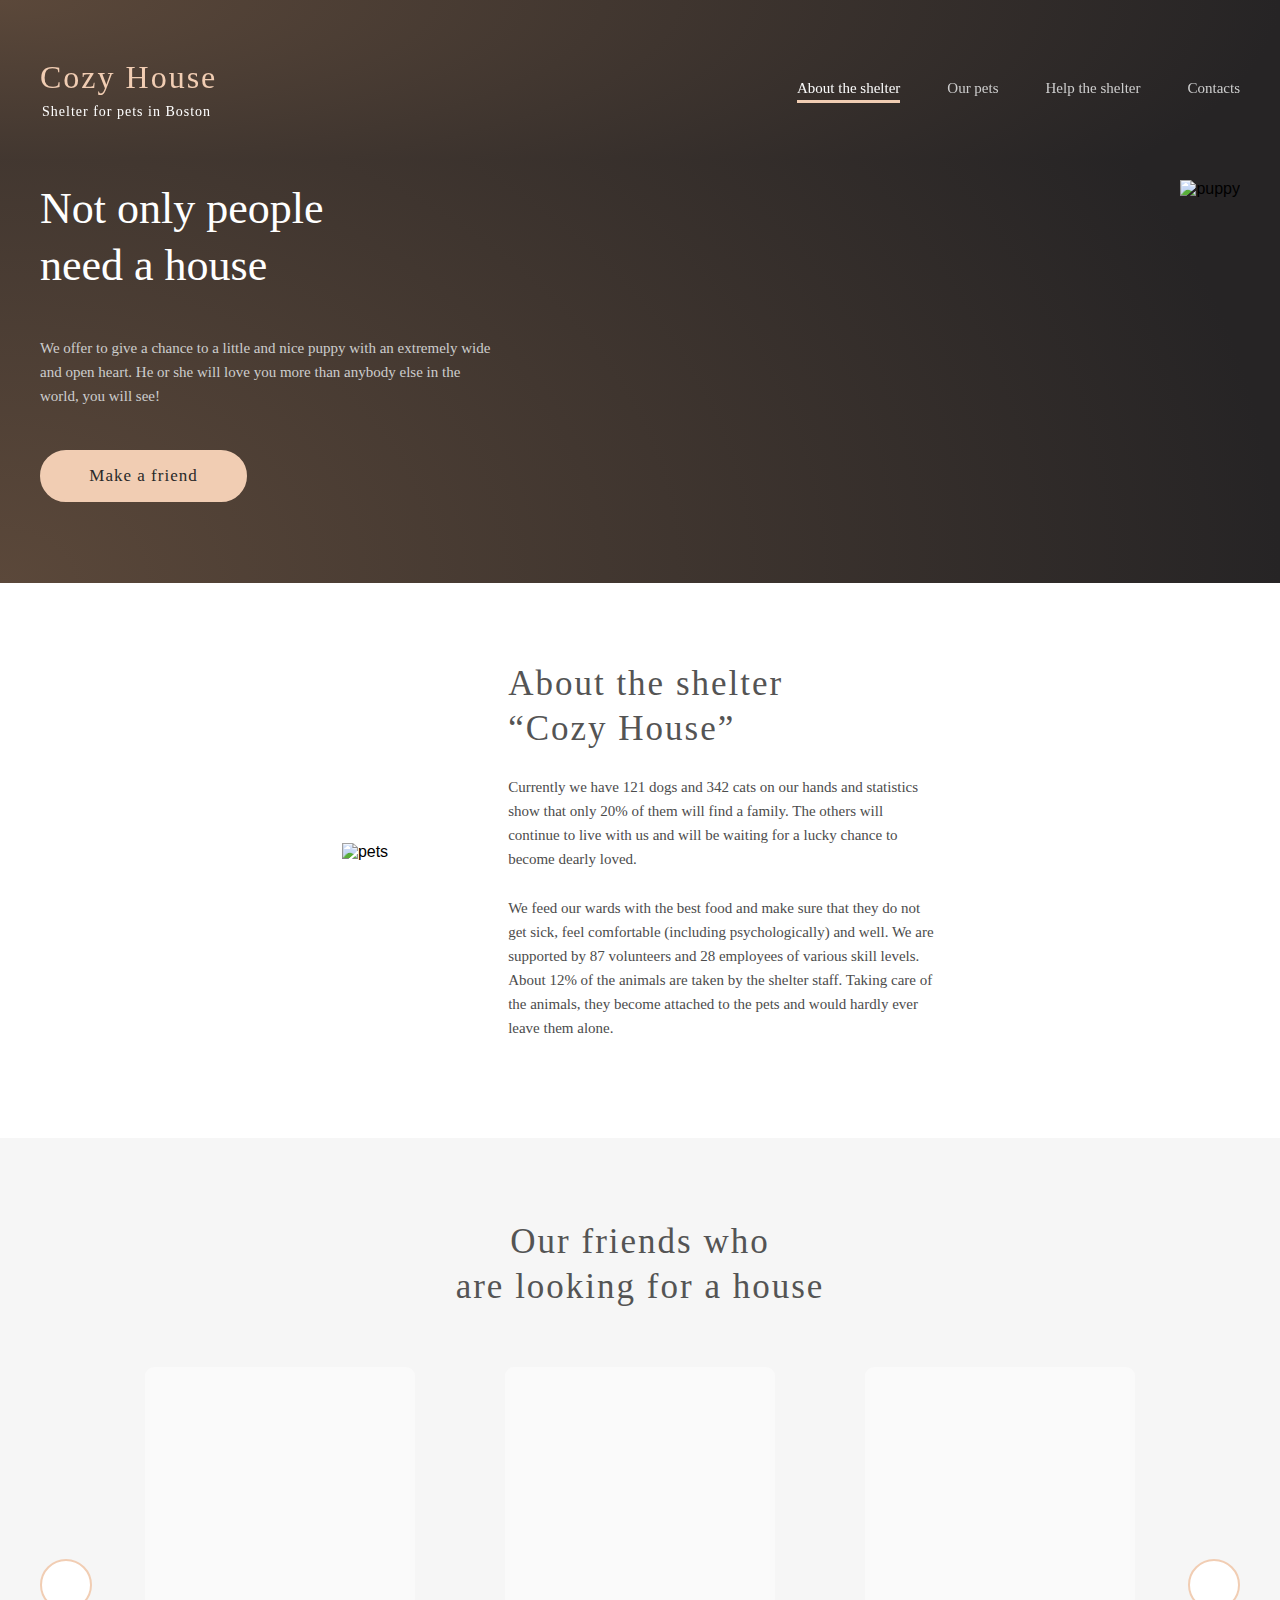
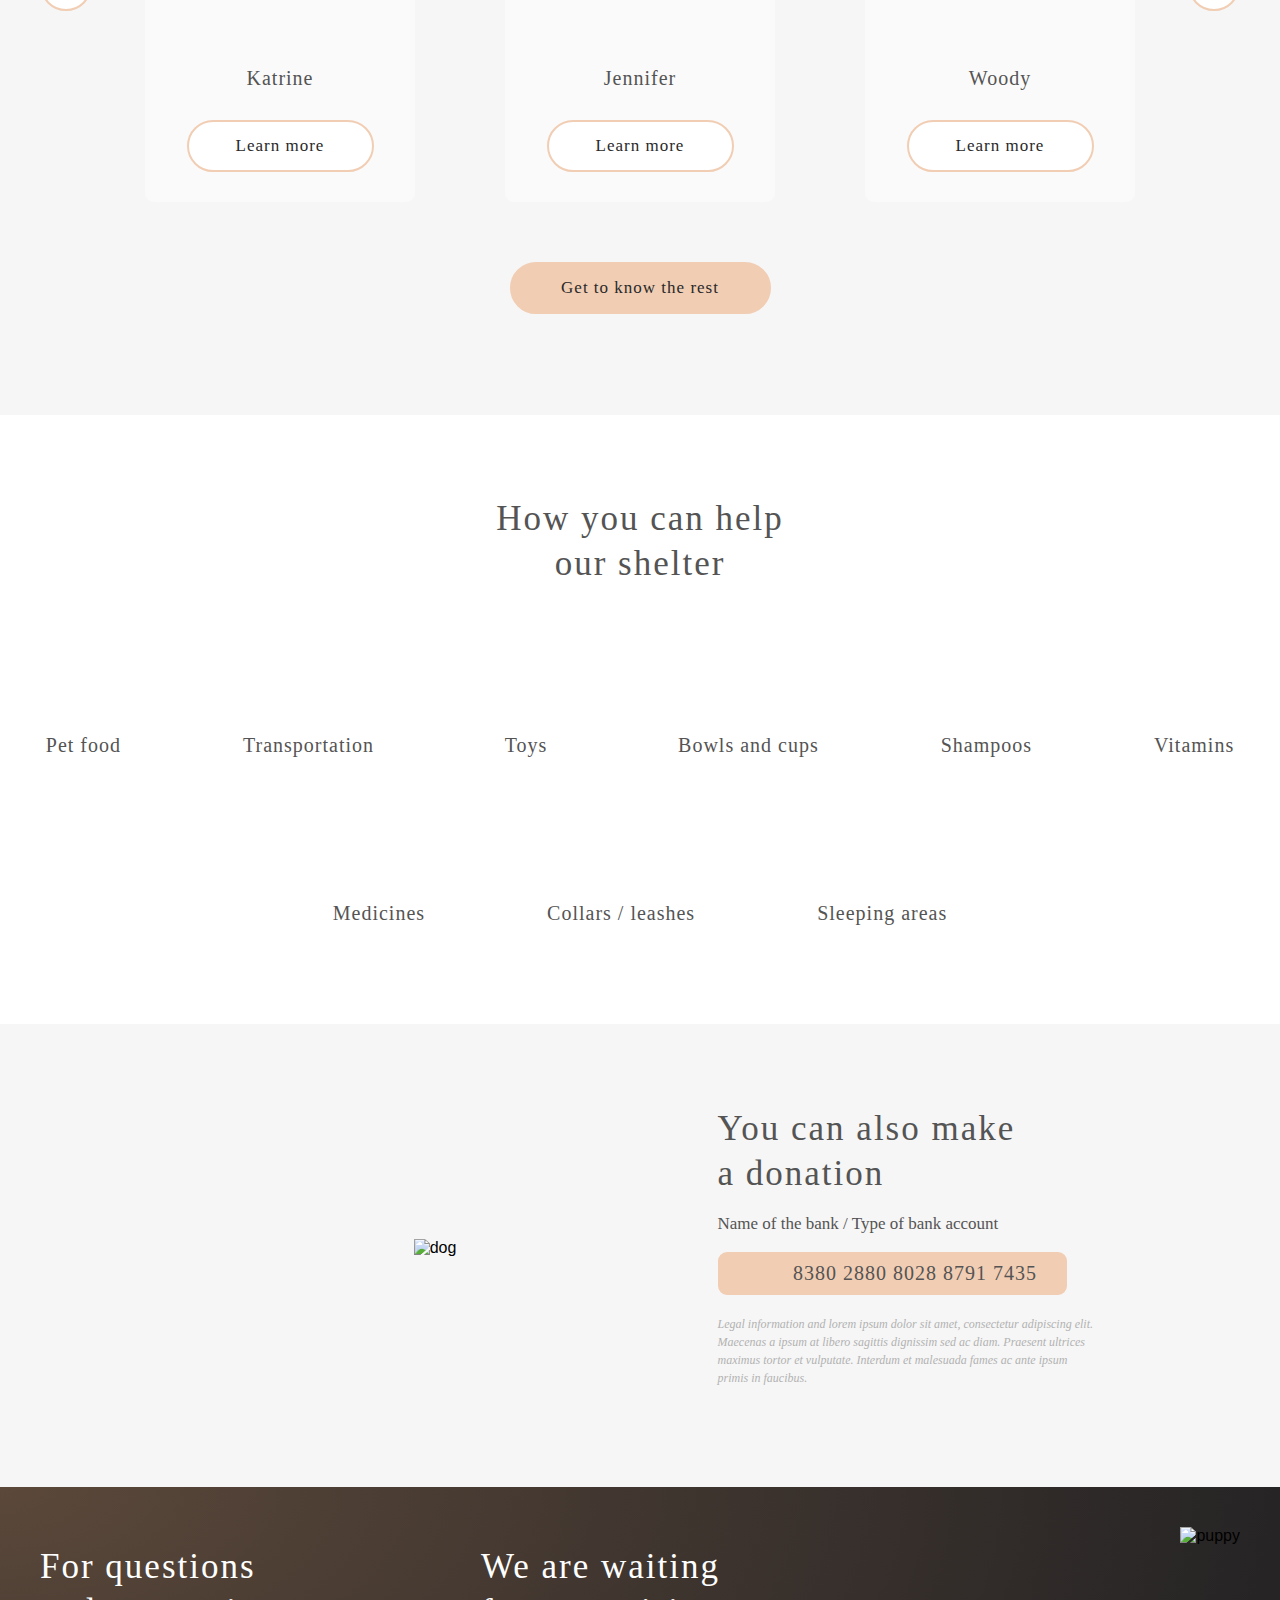
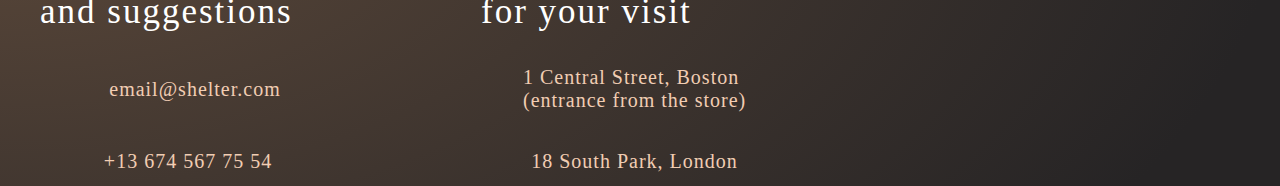
==== shelter/pages/main/index.html @ eda079f2 "refactor: change text size and letter spacing" ====
<!DOCTYPE html>
<html lang="en">

<head>
  <meta charset="UTF-8">
  <meta http-equiv="X-UA-Compatible" content="IE=edge">
  <meta name="viewport" content="width=device-width, initial-scale=1.0">
  <title>Shelter</title>
  <link rel="stylesheet" href="./css/style.css">
</head>

<body>
  <header class="header" id="#top">
    <div class="header__content">
      <div class="logo">
        <a class="logo__link" href="#top">
          <h1 class="logo__title">Cozy House</h1>
          <div class="logo__subtitle">Shelter for pets in Boston</div>
        </a>
      </div>
      <nav class="menu">
        <ul class="menu__list">
          <li><a class="menu__list-item menu__list-item--active" href="#top">About the shelter</a></li>
          <li><a class="menu__list-item-pets-page" href="../../pages/pets/index.html#top">Our pets</a></li>
          <li><a class="menu__list-item" href="#help">Help the shelter</a></li>
          <li><a class="menu__list-item" href="#footer">Contacts</a></li>
        </ul>
      </nav>
      <button class="menu__burger-button">
        <span class="line line1"></span>
        <span class="line line2"></span>
        <span class="line line3"></span>
      </button>
      <div class="menu__overlay"></div>
    </div>
  </header>
  <main>
    <section class="not-only">
      <div class="not-only__content">
        <div class="not-only__container">
          <div class="not-only__content-inner">
            <h2 class="not-only__content-title">Not only people need a house</h2>
            <div class="not-only__content-text">We offer to give a chance to a little and nice puppy with an extremely
              wide and
              open
              heart. He or she will love you more than anybody else in the world, you will see!</div>
            <button class="not-only__content-button link__button">Make a friend</button>
          </div>
        </div>
        <picture class="not-only__image">
          <source srcset="../../assets/images/start-screen-puppy320.png" type="image/png" media="(max-width:450px)">
          <source srcset="../../assets/images/start-screen-puppy768.png" type="image/png" media="(max-width:900px)">
          <img class="not-only__content-image image" src="../../assets/images/start-screen-puppy.png" alt="puppy">
        </picture>
      </div>
    </section>
    <section class="about">
      <div class="about__content">
        <div class="about__content-img">
          <picture>
            <source srcset="../../assets/images/about-pets320.png" type="image/png" media="(max-width:550px)">
            <img class="about__content-image image" src="../../assets/images/about-pets.png" alt="pets">
          </picture>
        </div>
        <div class="about__container">
          <div class="about__container-inner">
            <h3 class="about__container-title container-title">About the shelter “Cozy House”</h3>
            <p class="about__container-text">Currently we have 121 dogs and 342 cats on our hands and statistics show
              that only
              20% of them will find a family. The others will continue to live with us and will be waiting for a lucky
              chance to become dearly loved.</p>
            <p class="about__container-text">We feed our wards with the best food and make sure that they do not get
              sick, feel
              comfortable (including psychologically) and well. We are supported by 87 volunteers and 28 employees of
              various skill levels. About 12% of the animals are taken by the shelter staff. Taking care of the animals,
              they become attached to the pets and would hardly ever leave them alone.</p>
          </div>
        </div>
      </div>
    </section>
    <section class="our-friends">
      <div class="our-friends__content">
        <h3 class="our-friends__content-title content-title">Our friends who <br> are looking for a house</h3>
        <div class="our-friends__wrapper">
          <button class="our-friends__wrapper-button our-friends__prev-button"></button>
          <button class="our-friends__wrapper-button our-friends__next-button"></button>
          <div class="our-friends__container">
            <div class="our-friends__column">
              <div class="our-friends__column-item">
                <div class="our-friends__column-image"></div>
                <div class="our-friends__column-pets-name">Katrine</div>
                <button class="our-friends__column-button">Learn more</button>
              </div>
            </div>
            <div class="our-friends__column">
              <div class="our-friends__column-item">
                <div class="our-friends__column-image"></div>
                <div class="our-friends__column-pets-name">Jennifer</div>
                <button class="our-friends__column-button">Learn more</button>
              </div>
            </div>
            <div class="our-friends__column">
              <div class="our-friends__column-item">
                <div class="our-friends__column-image"></div>
                <div class="our-friends__column-pets-name">Woody</div>
                <button class="our-friends__column-button">Learn more</button>
              </div>
            </div>
          </div>
        </div>
        <button class="our-friends__content-button link__button" id="help">Get to know the rest</button>
      </div>
    </section>
    <section class="help">
      <div class="help__content">
        <h3 class="help__content-title content-title">How you can help <br> our shelter</h3>
        <div class="help__wrapper">
          <div class="help__wrapper-items">
            <div class="help__wrapper-item">
              <div class="help__wrapper-image"></div>
              <div class="help__wrapper-text">Pet food</div>
            </div>
            <div class="help__wrapper-item">
              <div class="help__wrapper-image"></div>
              <div class="help__wrapper-text">Transportation</div>
            </div>
            <div class="help__wrapper-item">
              <div class="help__wrapper-image"></div>
              <div class="help__wrapper-text">Toys</div>
            </div>
            <div class="help__wrapper-item">
              <div class="help__wrapper-image"></div>
              <div class="help__wrapper-text">Bowls and cups</div>
            </div>
            <div class="help__wrapper-item">
              <div class="help__wrapper-image"></div>
              <div class="help__wrapper-text">Shampoos</div>
            </div>
            <div class="help__wrapper-item">
              <div class="help__wrapper-image"></div>
              <div class="help__wrapper-text">Vitamins</div>
            </div>
            <div class="help__wrapper-item">
              <div class="help__wrapper-image"></div>
              <div class="help__wrapper-text">Medicines</div>
            </div>
            <div class="help__wrapper-item">
              <div class="help__wrapper-image"></div>
              <div class="help__wrapper-text">Collars / leashes</div>
            </div>
            <div class="help__wrapper-item">
              <div class="help__wrapper-image"></div>
              <div class="help__wrapper-text">Sleeping areas</div>
            </div>
          </div>
        </div>
      </div>
    </section>
    <section class="in-addition">
      <div class="in-addition__content">
        <div class="in-addition__content-img">
          <picture>
            <source srcset="../../assets/images/donation-dog320.png" type="image/png" media="(max-width:550px)">
            <img class="in-addition__content-image image" src="../../assets/images/donation-dog.png" alt="dog">
          </picture>
        </div>
        <div class="in-addition__container">
          <h3 class="in-addition__container-title container-title">You can also make a donation</h3>
          <h5 class="in-addition__container-subtitle">Name of the bank / Type of bank account</h5>
          <div class="in-addition__container-inner">
            <div class="in-addition__container-credit-card">
              <a class="in-addition__credit-card-number" href="#">8380 2880 8028 8791 7435</a>
            </div>
          </div>
          <p class="in-addition__container-text">Legal information and lorem ipsum dolor sit amet, consectetur
            adipiscing elit. Maecenas a ipsum at libero sagittis dignissim sed ac diam. Praesent ultrices maximus
            tortor et vulputate. Interdum et malesuada fames ac ante ipsum primis in faucibus.</p>
        </div>
      </div>
    </section>
  </main>
  <footer class="footer" id="footer">
    <div class="footer__content">
      <div class="footer__container">
        <div class="footer__container-column">
          <h3 class="footer__container-title">For questions and suggestions</h3>
          <ul class="footer__items">
            <li class="footer__item footer__item-email">
              <a class="footer__link footer__link-email" href="mailto:email@shelter.com">email@shelter.com</a>
            </li>
            <li class="footer__item footer__item-phone">
              <a class="footer__link footer__link-phone" href="tel:+136745677554">+13 674 567 75 54</a>
            </li>
          </ul>
        </div>
        <div class="footer__container-column">
          <h3 class="footer__container-title">We are waiting for your visit</h3>
          <ul class="footer__items">
            <li class="footer__item footer__item-geo">
              <a class="footer__link footer__link-geo"
                href="https://www.google.com/maps/place/%D0%94%D0%B6%D0%BE%D1%80%D0%B4%D0%B6%D1%82%D0%B0%D1%83%D0%BD+%D0%A5%D0%BE%D0%BC%D1%81/@42.2667344,-71.1749491,14z/data=!4m5!3m4!1s0x89e37f02723dfdef:0x98a95b7f1964c50!8m2!3d42.2585659!4d-71.1445632">1
                Central Street, Boston (entrance from the store)</a>
            </li>
            <li class="footer__item footer__item-geo">
              <a class="footer__link footer__link-geo"
                href="https://www.google.com/maps/place/Asda+Clapham+Junction+Superstore/@51.4751891,-0.1873126,13.5z/data=!3m1!5s0x487605988f9e0079:0x57c1fe46069627d7!4m5!3m4!1s0x487605988f5e93f3:0x9ce7153e253c5fac!8m2!3d51.465371!4d-0.164962">18
                South Park, London </a>
            </li>
          </ul>
        </div>
      </div>
      <div class="footer__content-img">
        <picture>
          <source srcset="../../assets/images/footer-puppy320.png" type="image/png" media="(max-width:550px)">
          <img class="footer__content-image image" src="../../assets/images/footer-puppy.png" alt="puppy">
        </picture>
      </div>
    </div>
  </footer>
  <script type="module" src="./script.js"></script>
</body>

</html>
---- shelter/pages/main/css/style.css ----
article,aside,details,figcaption,figure,footer,header,hgroup,nav,section,summary{display:block}audio,canvas,video{display:inline-block}audio:not([controls]){display:none;height:0}[hidden],template{display:none}html{background:#fff;color:#000;-webkit-text-size-adjust:100%;-ms-text-size-adjust:100%}html,button,input,select,textarea{font-family:sans-serif}body{margin:0 auto}a{background:transparent}a:focus{outline:thin dotted}a:hover,a:active{outline:0}h1{font-size:2em;margin:0.67em 0}h2{font-size:1.5em;margin:0.83em 0}h3{font-size:1.17em;margin:1em 0}h4{font-size:1em;margin:1.33em 0}h5{font-size:.83em;margin:1.67em 0}h6{font-size:.75em;margin:2.33em 0}abbr[title]{border-bottom:1px dotted}b,strong{font-weight:bold}dfn{font-style:italic}mark{background:#ff0;color:#000}code,kbd,pre,samp{font-family:monospace, serif;font-size:1em}pre{white-space:pre;white-space:pre-wrap;word-wrap:break-word}q{quotes:"“" "”" "‘" "’"}q:before,q:after{content:"";content:none}small{font-size:80%}sub,sup{font-size:75%;line-height:0;position:relative;vertical-align:baseline}sup{top:-0.5em}sub{bottom:-0.25em}img{border:0}svg:not(:root){overflow:hidden}figure{margin:0}fieldset{border:1px solid #c0c0c0;margin:0 2px;padding:0.35em 0.625em 0.75em}legend{border:0;padding:0;white-space:normal}button,input,select,textarea{font-family:inherit;font-size:100%;margin:0;vertical-align:baseline}button,input{line-height:normal}button,select{text-transform:none}button,html input[type="button"],input[type="reset"],input[type="submit"]{-webkit-appearance:button;cursor:pointer}button[disabled],input[disabled]{cursor:default}button::-moz-focus-inner,input::-moz-focus-inner{border:0;padding:0}textarea{overflow:auto;vertical-align:top}table{border-collapse:collapse;border-spacing:0}input[type="search"]{-webkit-appearance:textfield;-webkit-box-sizing:content-box;box-sizing:content-box}input[type="search"]::-webkit-search-cancel-button,input[type="search"]::-webkit-search-decoration{-webkit-appearance:none}input[type="checkbox"],input[type="radio"]{-webkit-box-sizing:border-box;box-sizing:border-box;padding:0}@font-face{font-family:"ArialRegular";src:url("../../../assets/fonts/Arial/ArialRegular/arial.ttf");font-style:normal;font-weight:400}@font-face{font-family:"ArialItalic";src:url("../../../assets/fonts/Arial/ArialItalic/ariali.ttf");font-style:italic;font-weight:400}@font-face{font-family:"GeorgiaRegular";src:url("../../../assets/fonts/Georgia/GeorgiaRegular/Georgia.ttf");font-style:normal;font-weight:400}@font-face{font-family:"GeorgiaItalic";src:url("../../../assets/fonts/Georgia/GeorgiaItalic/georgiai.ttf");font-style:italic;font-weight:400}.header .logo__subtitle,.header .menu__list-item,.header .menu__list-item-pets-page,.not-only__content-text,.about__container-text{font-family:"ArialRegular";font-style:normal;font-weight:400}.in-addition__container-text{font-family:"ArialItalic";font-style:italic;font-weight:400}.header .logo__title,.not-only__content-title,.not-only__content-button,.container-title,.our-friends__content-button,.our-friends__column-pets-name,.our-friends__column-button,.content-title,.help__wrapper-text,.in-addition__credit-card-number,.in-addition__container-subtitle,.footer__container-title,.footer__link{font-family:"GeorgiaRegular";font-style:normal;font-weight:400}.header .logo__title{font-size:32px;line-height:35px}.not-only__content-title{font-size:44px;line-height:57px}.container-title,.content-title,.footer__container-title{font-size:35px;line-height:45px}.our-friends__column-pets-name,.help__wrapper-text,.in-addition__credit-card-number,.footer__link{font-size:20px;line-height:23px}.in-addition__container-subtitle{font-size:17px;line-height:17px}.header .menu__list-item,.header .menu__list-item-pets-page,.not-only__content-text,.about__container-text{font-size:15px;line-height:24px}.header .logo__subtitle{font-size:14px;line-height:16px}.in-addition__container-text{font-size:12px;line-height:18px}.not-only__content-button,.our-friends__content-button,.our-friends__column-button{font-size:17px;line-height:22px}.header{position:-webkit-sticky;position:sticky;top:0;z-index:5}@media screen and (max-width: 900px){.header{position:relative}}.header__content{display:-ms-grid;display:grid;-ms-grid-columns:187px minmax(auto, 443px);grid-template-columns:187px minmax(auto, 443px);-webkit-box-pack:justify;-ms-flex-pack:justify;justify-content:space-between;padding:60px 40px 20px 40px;gap:20px;background-image:url("../../../assets/images/noise_transparent@2x.png"),radial-gradient(100% 215.42% at 0% 0%, #5b483a 0%, #262425 100%)}@media screen and (max-width: 900px){.header__content{padding:30px 30px 20px 30px}}@media screen and (max-width: 750px){.header__content{padding:30px 10px 20px 30px}}@media screen and (max-width: 650px){.header__content{-ms-grid-columns:187px 0px 30px;grid-template-columns:187px 0px 30px;padding:31px 35px 20px 45px;gap:0;-webkit-box-pack:space-evenly;-ms-flex-pack:space-evenly;justify-content:space-evenly}}@media screen and (max-width: 350px){.header__content{-webkit-box-pack:start;-ms-flex-pack:start;justify-content:start;gap:20px;padding:31px 15px 20px 10px}}.header .logo{display:-webkit-box;display:-ms-flexbox;display:flex;-webkit-box-orient:vertical;-webkit-box-direction:normal;-ms-flex-direction:column;flex-direction:column;z-index:25}.header .logo__link{cursor:pointer;cursor:url("../../../assets/icons/cursor-hover.svg"),auto}.header .logo__title{color:#f1cdb3;margin:0 0 9px 0;letter-spacing:2px}.header .logo__subtitle{color:#fff;padding-left:2px;letter-spacing:1px}.header .menu__list{display:-webkit-box;display:-ms-flexbox;display:flex;-webkit-box-pack:justify;-ms-flex-pack:justify;justify-content:space-between;list-style-type:none;padding:0}@media screen and (max-width: 650px){.header .menu__list{position:fixed;overflow:hidden;right:0;top:0;z-index:20;display:-webkit-box;display:-ms-flexbox;display:flex;-webkit-box-orient:vertical;-webkit-box-direction:normal;-ms-flex-direction:column;flex-direction:column;-webkit-box-pack:start;-ms-flex-pack:start;justify-content:start;-webkit-box-align:center;-ms-flex-align:center;align-items:center;gap:38px;text-align:center;background-color:#292929;-webkit-transform:translateX(100%);transform:translateX(100%);-webkit-transition:-webkit-transform 0.8s;transition:-webkit-transform 0.8s;transition:transform 0.8s;transition:transform 0.8s, -webkit-transform 0.8s;width:85vw;height:100vh;margin:0;padding:250px 0 0 0}.header .menu__list>li{max-width:243px}.header .menu__list--active{-webkit-transform:translateX(0);transform:translateX(0)}}@media screen and (max-width: 650px) and (max-width: 350px){.header .menu__list{width:100vw}}.header .menu__list-item{color:#cdcdcd;cursor:pointer;cursor:url("../../../assets/icons/cursor-hover.svg"),auto;-webkit-transition:0.6s;transition:0.6s}@media screen and (max-width: 650px){.header .menu__list-item{font-size:32px;line-height:51px}}.header .menu__list-item-pets-page{color:#cdcdcd;cursor:pointer;cursor:url("../../../assets/icons/cursor-hover.svg"),auto;-webkit-transition:0.6s;transition:0.6s}@media screen and (max-width: 650px){.header .menu__list-item-pets-page{font-size:32px;line-height:51px}}.header .menu__list-item-pets-page:hover{color:#fafafa}.header .menu__list-item-pets-page:after{content:"";width:0%;border-bottom:3px solid #f1cdb3;display:block;position:relative;-webkit-transition:width 0.6s;transition:width 0.6s}.header .menu__list-item-pets-page:hover::after{width:100%}.header .menu__list-item-pets-page--active::after{width:100%}.header .menu__list-item:hover{color:#fafafa}.header .menu__list-item--active{color:#fafafa}.header .menu__list-item:after{content:"";width:0%;border-bottom:3px solid #f1cdb3;display:block;position:relative;-webkit-transition:width 0.6s;transition:width 0.6s}.header .menu__list-item:hover::after{width:100%}.header .menu__list-item--active::after{width:100%}.header .menu__burger-button{display:none;width:30px;height:30px;z-index:25;border:none;background:none;-webkit-user-select:none;-moz-user-select:none;-ms-user-select:none;user-select:none;-webkit-transition:all 0.5s ease-in-out;transition:all 0.5s ease-in-out;padding:0;-webkit-box-orient:vertical;-webkit-box-direction:normal;-ms-flex-direction:column;flex-direction:column;justify-self:flex-end;-webkit-box-pack:center;-ms-flex-pack:center;justify-content:center;-ms-flex-item-align:center;-ms-grid-row-align:center;align-self:center}.header .menu__burger-button--active{-webkit-transform:rotate(90deg);transform:rotate(90deg)}@media screen and (max-width: 650px){.header .menu__burger-button{display:-webkit-box;display:-ms-flexbox;display:flex}}@media screen and (max-width: 650px){.header .menu__overlay{display:none;position:fixed;top:0;left:0;width:100vw;height:100vh;z-index:10}.header .menu__overlay--active{display:block;background-color:rgba(41,41,41,0.6)}}.header .line{width:100%;height:2px;margin:4px 0;background-color:#f1cdb3}.not-only{margin-bottom:75px;background-image:url("../../../assets/images/noise_transparent@2x.png"),radial-gradient(100% 215.42% at 0% 100%, #5b483a 0%, #262425 100%)}@media screen and (max-width: 900px){.not-only{margin-bottom:77px}}@media screen and (max-width: 550px){.not-only{margin-bottom:39px}}.not-only__container{display:-webkit-box;display:-ms-flexbox;display:flex;-ms-flex-item-align:center;align-self:center}.not-only__content{display:-webkit-box;display:-ms-flexbox;display:flex;-webkit-box-pack:justify;-ms-flex-pack:justify;justify-content:space-between;padding:20px 40px 0 40px}@media screen and (max-width: 1000px){.not-only__content{padding:19px 0 0 40px}}@media screen and (max-width: 900px){.not-only__content{padding:21px 30px 0 30px;-webkit-box-orient:vertical;-webkit-box-direction:normal;-ms-flex-direction:column;flex-direction:column;gap:20px}}@media screen and (max-width: 550px){.not-only__content{padding:40px 10px 0 10px;gap:23px}}.not-only__content-inner{max-width:460px;display:-webkit-box;display:-ms-flexbox;display:flex;-webkit-box-orient:vertical;-webkit-box-direction:normal;-ms-flex-direction:column;flex-direction:column;margin-bottom:81px;gap:42px}@media screen and (max-width: 900px){.not-only__content-inner{-webkit-box-align:center;-ms-flex-align:center;align-items:center;margin-bottom:82px}}@media screen and (max-width: 550px){.not-only__content-inner{margin-bottom:84px}}.not-only__content-title{color:#fff;margin:0;max-width:310px;text-align:left;-ms-flex-item-align:start;align-self:flex-start}@media screen and (max-width: 550px){.not-only__content-title{font-size:26px;line-height:32px;letter-spacing:1px;-ms-flex-item-align:center;-ms-grid-row-align:center;align-self:center;text-align:center;max-width:225px}}.not-only__content-text{color:#cdcdcd}@media screen and (max-width: 550px){.not-only__content-text{text-align:center;padding:0 32px 0 32px}}@media screen and (max-width: 350px){.not-only__content-text{padding:0}}.not-only__content-button{letter-spacing:1px;background-color:#f1cdb3;color:#292929;border:0;border-radius:100px;cursor:pointer;width:207px;height:52px;display:-webkit-box;display:-ms-flexbox;display:flex;-webkit-box-orient:vertical;-webkit-box-direction:normal;-ms-flex-direction:column;flex-direction:column;-webkit-box-align:center;-ms-flex-align:center;align-items:center;-webkit-box-pack:center;-ms-flex-pack:center;justify-content:center;border:2px solid #f1cdb3;-webkit-transition:0.6s;transition:0.6s}.not-only__content-button:hover{background-color:#fff;cursor:url("../../../assets/icons/cursor-hover.svg"),auto}.not-only__content-image{width:100%}.not-only__image{max-height:728px}@media screen and (max-width: 900px){.not-only__image{max-height:593px;-ms-flex-item-align:end;align-self:flex-end}}@media screen and (max-width: 350px){.not-only__image{max-height:272px}}.about{display:-webkit-box;display:-ms-flexbox;display:flex;-ms-flex-wrap:wrap;flex-wrap:wrap;-webkit-box-pack:center;-ms-flex-pack:center;justify-content:center;-webkit-box-orient:vertical;-webkit-box-direction:normal;-ms-flex-direction:column;flex-direction:column;margin-bottom:77px}@media screen and (max-width: 550px){.about{margin-bottom:18px}}.about__content{display:-webkit-box;display:-ms-flexbox;display:flex;-webkit-box-pack:center;-ms-flex-pack:center;justify-content:center;-webkit-box-align:center;-ms-flex-align:center;align-items:center;gap:120px;margin-bottom:20px}@media screen and (max-width: 900px){.about__content{padding:0 25px 0 25px;gap:73px;-webkit-box-orient:vertical;-webkit-box-direction:normal;-ms-flex-direction:column;flex-direction:column}}@media screen and (max-width: 550px){.about__content{gap:33px}}.about__content-img{padding-top:5px}@media screen and (max-width: 900px){.about__content-img{padding-top:7px;-webkit-box-ordinal-group:3;-ms-flex-order:2;order:2}}.about__content img{width:100%}.about__container-inner{max-width:430px;display:-webkit-box;display:-ms-flexbox;display:flex;-webkit-box-orient:vertical;-webkit-box-direction:normal;-ms-flex-direction:column;flex-direction:column;-ms-flex-pack:distribute;justify-content:space-around}.about__container-title{max-width:370px}.about__container-text{color:#4c4c4c;margin:24px 0 1px 0}@media screen and (max-width: 550px){.about__container-text{text-align:justify;margin:23px 0 0px 0}}.container-title{color:#545454;margin:0;padding:3px 0 0 0;letter-spacing:2px;text-align:left}@media screen and (max-width: 550px){.container-title{font-size:26px;line-height:33px;-ms-flex-item-align:center;-ms-grid-row-align:center;align-self:center;text-align:center;max-width:300px;letter-spacing:1px}}.our-friends{background-color:#f6f6f6;padding-bottom:101px}@media screen and (max-width: 550px){.our-friends{padding-bottom:42px}}.our-friends__content{display:-webkit-box;display:-ms-flexbox;display:flex;-webkit-box-orient:vertical;-webkit-box-direction:normal;-ms-flex-direction:column;flex-direction:column}.our-friends__content-button{color:#292929;background-color:#f1cdb3;border-radius:100px;border:0;max-width:261px;width:100%;height:52px;-ms-flex-item-align:center;-ms-grid-row-align:center;align-self:center;letter-spacing:1px;border:2px solid #f1cdb3;-webkit-transition:0.6s;transition:0.6s}.our-friends__content-button:hover{background-color:#fff;cursor:url("../../../assets/icons/cursor-hover.svg"),auto}.our-friends__wrapper{margin-bottom:45px;display:-ms-grid;display:grid;-ms-grid-columns:minmax(0px, 52px) minmax(150px, 990px) minmax(0px, 52px);grid-template-columns:minmax(0px, 52px) minmax(150px, 990px) minmax(0px, 52px);-webkit-box-pack:justify;-ms-flex-pack:justify;justify-content:space-between;-webkit-box-align:center;-ms-flex-align:center;align-items:center;padding:0 40px 0 40px;grid-gap:12px}@media screen and (max-width: 1100px){.our-friends__wrapper{padding:0 30px 0 30px}}@media screen and (max-width: 550px){.our-friends__wrapper{padding:0 25px 0 25px;grid-gap:20px 10px;margin-bottom:42px}}.our-friends__wrapper-button{background-repeat:no-repeat;background-position:50% 50%;background-color:#fff;width:52px;height:52px;border-radius:100px;border:2px solid #f1cdb3;-webkit-transition:0.6s;transition:0.6s;padding:0;margin-bottom:15px}.our-friends__wrapper-button:hover{background-color:#f1cdb3;cursor:url("../../../assets/icons/cursor-hover.svg"),auto}.our-friends__wrapper-button:nth-child(1){background-image:url("../../../assets/icons/Arrow-prev.svg")}@media screen and (max-width: 550px){.our-friends__wrapper-button:nth-child(1){-ms-grid-column:2;grid-column:2;-ms-grid-row:2;grid-row:2;-ms-grid-column-align:start;justify-self:start}}.our-friends__wrapper-button:nth-child(2){background-image:url("../../../assets/icons/Arrow-next.svg");-webkit-box-ordinal-group:5;-ms-flex-order:4;order:4}@media screen and (max-width: 550px){.our-friends__wrapper-button:nth-child(2){-ms-grid-column:2;grid-column:2;-ms-grid-row:2;grid-row:2;-ms-grid-column-align:end;justify-self:end}}.our-friends__container{display:-webkit-box;display:-ms-flexbox;display:flex;-webkit-transition:0.5s;transition:0.5s;-webkit-box-pack:justify;-ms-flex-pack:justify;justify-content:space-between;-webkit-box-align:center;-ms-flex-align:center;align-items:center}@media screen and (max-width: 1100px){.our-friends__container{-webkit-box-pack:space-evenly;-ms-flex-pack:space-evenly;justify-content:space-evenly}}@media screen and (max-width: 900px){.our-friends__container{-webkit-box-pack:justify;-ms-flex-pack:justify;justify-content:space-between}}@media screen and (max-width: 750px){.our-friends__container{-webkit-box-pack:center;-ms-flex-pack:center;justify-content:center}}@media screen and (max-width: 550px){.our-friends__container{-ms-grid-column:2;grid-column:2}}.our-friends__column{height:435px;width:270px;-webkit-transition:0.6s;transition:0.6s;border-radius:9px;background-color:#fafafa;margin-bottom:15px;display:block}.our-friends__column:nth-child(1) .our-friends__column-image{background-image:url("../../../assets/images/pets-katrine.png")}.our-friends__column:nth-child(2) .our-friends__column-image{background-image:url("../../../assets/images/pets-jennifer.png")}.our-friends__column:nth-child(3) .our-friends__column-image{background-image:url("../../../assets/images/pets-woody.png")}.our-friends__column:hover{-webkit-box-shadow:15px 15px 10px -10px rgba(0,0,0,0.3),0 1px 0px rgba(0,0,0,0.1);box-shadow:15px 15px 10px -10px rgba(0,0,0,0.3),0 1px 0px rgba(0,0,0,0.1);cursor:url("../../../assets/icons/cursor-hover.svg"),auto}.our-friends__column-item{display:-webkit-box;display:-ms-flexbox;display:flex;-webkit-box-orient:vertical;-webkit-box-direction:normal;-ms-flex-direction:column;flex-direction:column;-webkit-box-pack:start;-ms-flex-pack:start;justify-content:start;-webkit-box-align:center;-ms-flex-align:center;align-items:center;gap:30px;text-align:center;border-radius:9px}.our-friends__column-image{background-position:center center;background-repeat:no-repeat;width:270px;height:270px}.our-friends__column-pets-name{color:#545454;letter-spacing:1px;padding:0 10px 0 10px}.our-friends__column-button{color:#292929;background-color:#fff;border-radius:100px;max-width:187px;width:100%;height:52px;letter-spacing:1px;-webkit-transition:0.6s;transition:0.6s;border:2px solid #f1cdb3;position:relative;overflow:hidden;z-index:1}.our-friends__column-button:after{content:'';position:absolute;display:block;background-color:#f1cdb3;top:0;left:50%;-webkit-transform:translateX(-50%);transform:translateX(-50%);width:0;height:100%;z-index:-1;-webkit-transition:width 0.4s ease-in-out;transition:width 0.4s ease-in-out}.our-friends__column-button:hover{cursor:url("../../../assets/icons/cursor-hover.svg"),auto;outline:0}.our-friends__column-button:hover:after{width:110%}.content-title{color:#545454;display:-webkit-box;display:-ms-flexbox;display:flex;-webkit-box-pack:center;-ms-flex-pack:center;justify-content:center;-webkit-box-align:center;-ms-flex-align:center;align-items:center;text-align:center;letter-spacing:2px;margin-top:0;margin-bottom:58px;padding-top:81px}@media screen and (max-width: 550px){.content-title{font-size:26px;line-height:33px;letter-spacing:1px;padding-top:42px;margin-bottom:40px}}.help{margin-bottom:99px}@media screen and (max-width: 550px){.help{margin-bottom:41px}}.help__wrapper{padding:0 22px 0 22px}@media screen and (max-width: 1100px){.help__wrapper{padding:0 9px 0 9px}}@media screen and (max-width: 550px){.help__wrapper{padding:0 15px 0 22px}}.help__wrapper-items{display:-webkit-box;display:-ms-flexbox;display:flex;-webkit-box-pack:center;-ms-flex-pack:center;justify-content:center;-ms-flex-wrap:wrap;flex-wrap:wrap;gap:55px 122px}@media screen and (max-width: 1100px){.help__wrapper-items{display:-ms-grid;display:grid;-ms-grid-columns:(170px)[3];grid-template-columns:repeat(3, 170px);grid-gap:55px 0px;-webkit-box-pack:space-evenly;-ms-flex-pack:space-evenly;justify-content:space-evenly}}@media screen and (max-width: 550px){.help__wrapper-items{-ms-grid-columns:(minmax(auto, 130px))[2];grid-template-columns:repeat(2, minmax(auto, 130px));grid-gap:29px 37px}}.help__wrapper-item{display:-webkit-box;display:-ms-flexbox;display:flex;-webkit-box-orient:vertical;-webkit-box-direction:normal;-ms-flex-direction:column;flex-direction:column;-webkit-box-pack:center;-ms-flex-pack:center;justify-content:center;-webkit-box-align:center;-ms-flex-align:center;align-items:center;gap:30px}@media screen and (max-width: 550px){.help__wrapper-item{gap:21px}}.help__wrapper-item:nth-child(1) .help__wrapper-image{background-image:url("../../../assets/icons/pet-food.svg")}.help__wrapper-item:nth-child(2) .help__wrapper-image{background-image:url("../../../assets/icons/transportation.svg")}.help__wrapper-item:nth-child(3) .help__wrapper-image{background-image:url("../../../assets/icons/toys.svg")}.help__wrapper-item:nth-child(4) .help__wrapper-image{background-image:url("../../../assets/icons/bowls-and-cups.svg")}.help__wrapper-item:nth-child(5) .help__wrapper-image{background-image:url("../../../assets/icons/shampoos.svg")}.help__wrapper-item:nth-child(6) .help__wrapper-image{background-image:url("../../../assets/icons/vitamins.svg")}.help__wrapper-item:nth-child(7) .help__wrapper-image{background-image:url("../../../assets/icons/medicines.svg")}.help__wrapper-item:nth-child(8) .help__wrapper-image{background-image:url("../../../assets/icons/collars-or-leashes.svg")}.help__wrapper-item:nth-child(9) .help__wrapper-image{background-image:url("../../../assets/icons/sleeping-area.svg")}.help__wrapper-image{width:60px;height:60px;background-repeat:no-repeat;background-position:center center;background-size:contain}@media screen and (max-width: 550px){.help__wrapper-image{max-width:50px;max-height:50px}}.help__wrapper-text{color:#545454;letter-spacing:1px;margin:0}@media screen and (max-width: 550px){.help__wrapper-text{font-size:15px;line-height:17px}}.in-addition{padding-bottom:100px;background-color:#f6f6f6}@media screen and (max-width: 900px){.in-addition{padding-bottom:96px}}@media screen and (max-width: 550px){.in-addition{padding-bottom:36px}}.in-addition__content{display:-ms-grid;display:grid;-webkit-box-pack:center;-ms-flex-pack:center;justify-content:center;-webkit-box-align:center;-ms-flex-align:center;align-items:center;padding-top:79px;-ms-grid-columns:505px 380px;grid-template-columns:505px 380px;grid-gap:30px;justify-items:center}@media screen and (max-width: 1000px){.in-addition__content{-ms-grid-columns:minmax(auto, 505px);grid-template-columns:minmax(auto, 505px);-ms-grid-rows:minmax(auto, 280px);grid-template-rows:minmax(auto, 280px)}}@media screen and (max-width: 900px){.in-addition__content{grid-gap:56px;padding:81px 21px 0 20px}}@media screen and (max-width: 550px){.in-addition__content{padding:0px 20px 0 20px;grid-gap:80px}}.in-addition__content-img{padding-top:6px}@media screen and (max-width: 1000px){.in-addition__content-img{-ms-grid-row:2;grid-row:2}}.in-addition__content img{width:100%}.in-addition__credit-card-number{color:#545454;letter-spacing:1px;margin-left:46px;cursor:url("../../../assets/icons/cursor-hover.svg"),auto}@media screen and (max-width: 550px){.in-addition__credit-card-number{font-size:15px;line-height:17px}}.in-addition__container{max-width:380px;display:-webkit-box;display:-ms-flexbox;display:flex;-webkit-box-orient:vertical;-webkit-box-direction:normal;-ms-flex-direction:column;flex-direction:column;-webkit-box-pack:justify;-ms-flex-pack:justify;justify-content:space-between}@media screen and (max-width: 1000px){.in-addition__container{-ms-grid-column-align:center;justify-self:center}}@media screen and (max-width: 550px){.in-addition__container{-webkit-box-align:center;-ms-flex-align:center;align-items:center;gap:0}}.in-addition__container-title{max-width:300px;margin-bottom:13px}@media screen and (max-width: 550px){.in-addition__container-title{max-width:225px;padding:100px 0 0 0;margin-bottom:16px}}.in-addition__container-subtitle{color:#545454;margin:6px 0 20px 0}@media screen and (max-width: 550px){.in-addition__container-subtitle{letter-spacing:0;line-height:25px;margin:0 0 21px 0}}.in-addition__container-inner{max-width:349px;width:100%}@media screen and (max-width: 550px){.in-addition__container-inner{max-width:281px;margin-bottom:21px}}.in-addition__container-credit-card{padding:8px 0 8px 0;display:-webkit-box;display:-ms-flexbox;display:flex;-webkit-box-pack:center;-ms-flex-pack:center;justify-content:center;background-color:#f1cdb3;border-radius:9px;border:2px solid #f1cdb3;background-image:url("../../../assets/icons/credit-card.svg");background-repeat:no-repeat;background-position:4% 50%;-webkit-transition:0.6s;transition:0.6s}@media screen and (max-width: 550px){.in-addition__container-credit-card{padding:11px 0 11px 0}}.in-addition__container-credit-card:hover{background-color:#fff;cursor:url("../../../assets/icons/cursor-hover.svg"),auto}.in-addition__container-text{color:#b2b2b2;margin:20px 0 0 0}@media screen and (max-width: 550px){.in-addition__container-text{text-align:justify;margin:0 0 15px 0}}.footer{padding:0 40px 0 40px;background-image:url("../../../assets/images/noise_transparent@2x.png"),radial-gradient(100% 215.42% at 0% 0%, #5b483a 0%, #262425 100%)}@media screen and (max-width: 1100px){.footer{padding:0 0 0 40px}}@media screen and (max-width: 1000px){.footer{padding:0 65px 0 65px}}@media screen and (max-width: 750px){.footer{padding:0 0 0 5px}}@media screen and (max-width: 550px){.footer{padding:0 10px 0 10px}}.footer__content{-webkit-box-pack:justify;-ms-flex-pack:justify;justify-content:space-between;display:-webkit-box;display:-ms-flexbox;display:flex}@media screen and (max-width: 1000px){.footer__content{-webkit-box-orient:vertical;-webkit-box-direction:normal;-ms-flex-direction:column;flex-direction:column;-webkit-box-align:center;-ms-flex-align:center;align-items:center}}@media screen and (max-width: 900px){.footer__content{padding-top:0;grid-gap:48px}}@media screen and (max-width: 550px){.footer__content{grid-gap:25px}}.footer__content-img{padding-top:40px}@media screen and (max-width: 1000px){.footer__content-img{-ms-grid-column-align:center;justify-self:center}}@media screen and (max-width: 900px){.footer__content-img{padding-top:8px}}.footer__container{display:-webkit-box;display:-ms-flexbox;display:flex;-webkit-box-pack:justify;-ms-flex-pack:justify;justify-content:space-between;gap:25px;padding-top:42px;max-width:740px;width:100%}@media screen and (max-width: 900px){.footer__container{padding-top:11px;gap:25px}}@media screen and (max-width: 650px){.footer__container{-webkit-box-orient:vertical;-webkit-box-direction:normal;-ms-flex-direction:column;flex-direction:column;-webkit-box-align:center;-ms-flex-align:center;align-items:center}}@media screen and (max-width: 550px){.footer__container{gap:10px}}.footer__container-column{display:-webkit-box;display:-ms-flexbox;display:flex;-webkit-box-orient:vertical;-webkit-box-direction:normal;-ms-flex-direction:column;flex-direction:column;gap:30px}@media screen and (max-width: 550px){.footer__container-column{gap:29px}}.footer__container-column:nth-child(2) .footer__container-title{padding-left:3px}@media screen and (max-width: 550px){.footer__container-column:nth-child(2) .footer__container-title{padding-left:11px}}@media screen and (max-width: 550px){.footer__container-column:nth-child(2){gap:36px}}.footer__container-title{color:#fff;width:280px;margin:0;letter-spacing:2px;padding-top:15px}@media screen and (max-width: 900px){.footer__container-title{padding-top:20px}}@media screen and (max-width: 550px){.footer__container-title{text-align:center;font-size:26px;line-height:33px;letter-spacing:1px}}.footer__items{display:-webkit-box;display:-ms-flexbox;display:flex;-webkit-box-orient:vertical;-webkit-box-direction:normal;-ms-flex-direction:column;flex-direction:column;gap:22px;margin:0;padding:0}@media screen and (max-width: 900px){.footer__items{-webkit-box-pack:space-evenly;-ms-flex-pack:space-evenly;justify-content:space-evenly}}@media screen and (max-width: 750px){.footer__items{grid-gap:22px 30px}}.footer__item{display:-webkit-box;display:-ms-flexbox;display:flex;-webkit-box-pack:end;-ms-flex-pack:end;justify-content:flex-end;-webkit-box-align:center;-ms-flex-align:center;align-items:center;text-align:left;height:50px}.footer__item-email{background-image:url("../../../assets/icons/mail.svg");background-repeat:no-repeat;background-position:0% 50%;-webkit-box-pack:center;-ms-flex-pack:center;justify-content:center}@media screen and (max-width: 550px){.footer__item-email{background-position:6% 45%}}.footer__item-phone{background-image:url("../../../assets/icons/phone.svg");background-repeat:no-repeat;background-position:0% 50%;-webkit-box-pack:center;-ms-flex-pack:center;justify-content:center}@media screen and (max-width: 550px){.footer__item-phone{background-position:8% 45%}}.footer__item-geo{-webkit-box-pack:center;-ms-flex-pack:center;justify-content:center}.footer__item-geo:nth-child(1){background-image:url("../../../assets/icons/pin.svg");background-repeat:no-repeat;background-position:0% 50%;width:302px}@media screen and (max-width: 550px){.footer__item-geo:nth-child(1){margin-bottom:5px}}.footer__item-geo:nth-child(2){background-image:url("../../../assets/icons/pin.svg");background-repeat:no-repeat;background-position:0% 50%;width:302px}.footer__item-geo:nth-child(1) .footer__link-geo{margin-left:45px}.footer__item-geo:nth-child(2) .footer__link-geo{margin-left:11px}.footer__link{color:#f1cdb3;letter-spacing:1px;-webkit-transition:0.6s;transition:0.6s}.footer__link:hover{color:#f6f6f6;cursor:url("../../../assets/icons/cursor-hover.svg"),auto}.footer__link-email{margin-left:30px}@media screen and (max-width: 550px){.footer__link-email{margin-left:60px}}.footer__link-phone{margin-left:16px}@media screen and (max-width: 550px){.footer__link-phone{margin-left:60px}}:root{scroll-behavior:smooth}html{background-color:#fff;cursor:url("../../../assets/icons/cursor.svg"),auto}html a{text-decoration:none}html body{max-width:1280px}html body.lock{overflow:hidden}
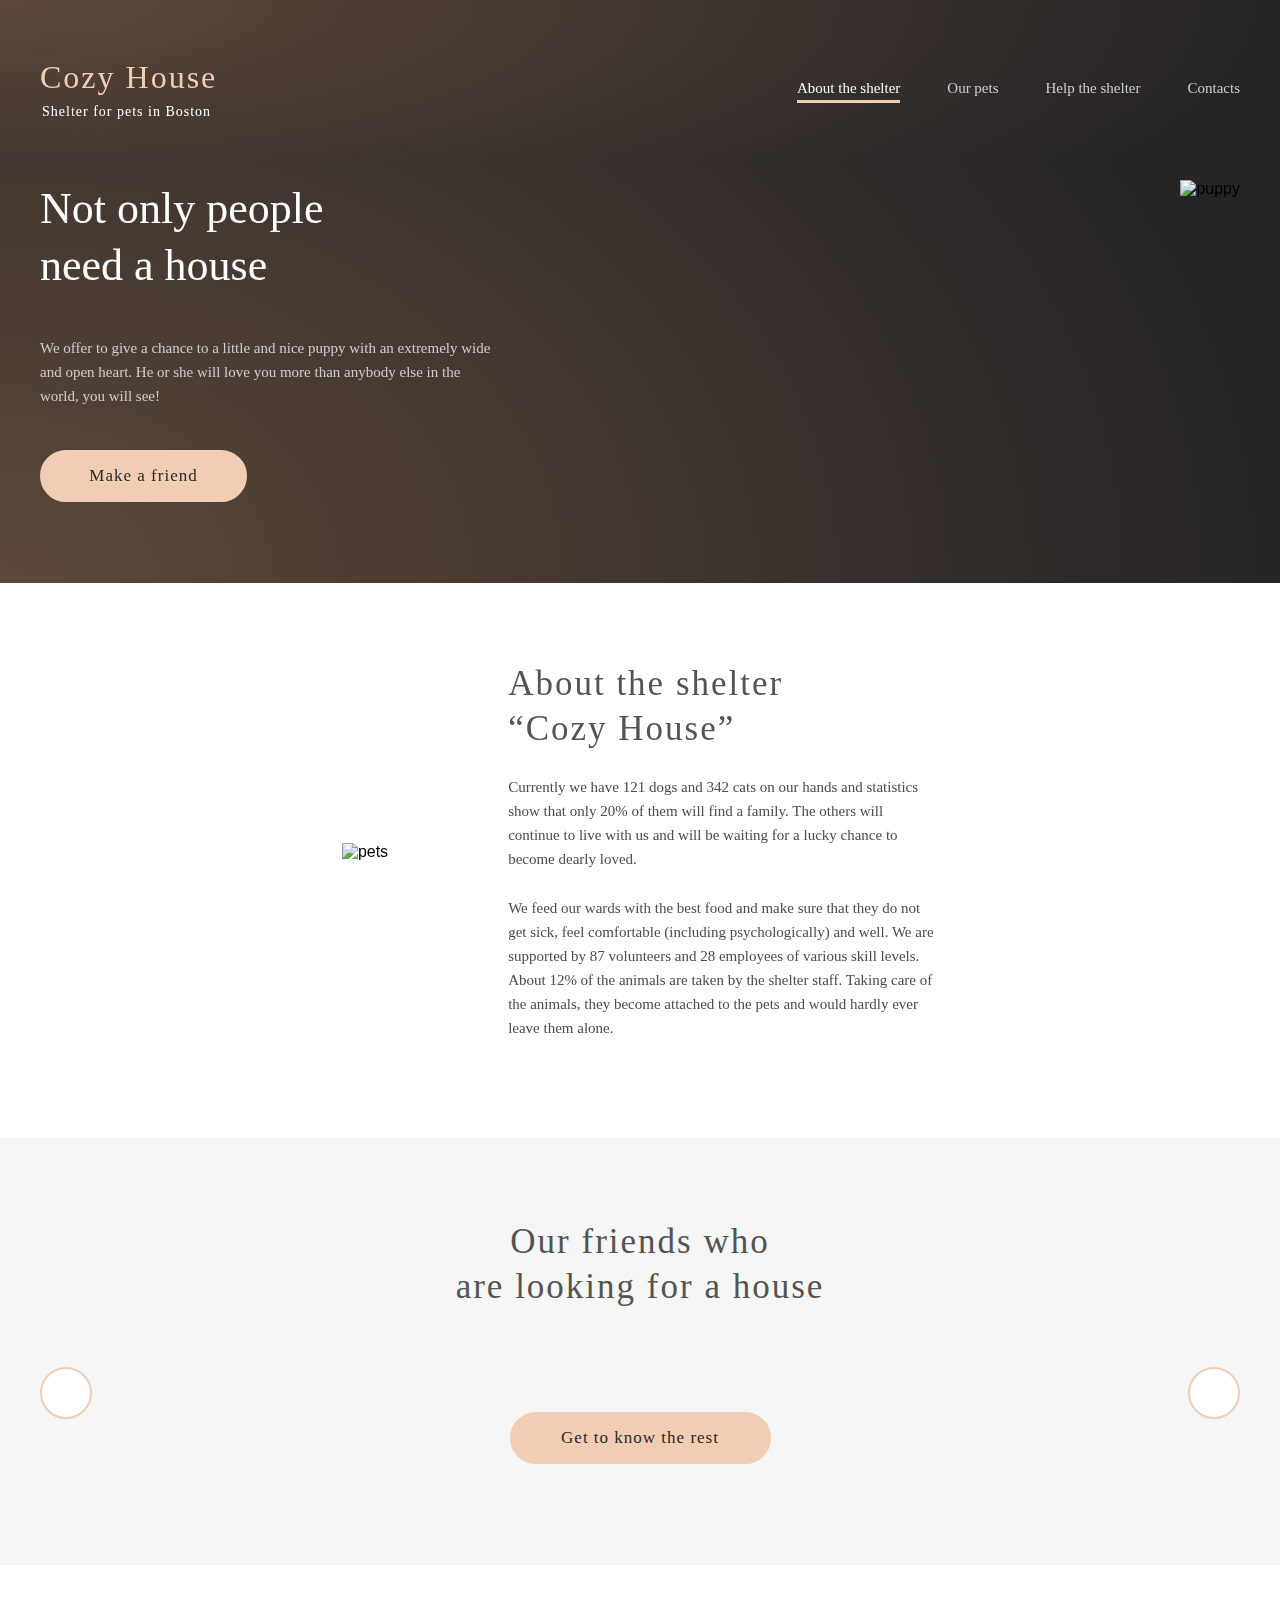
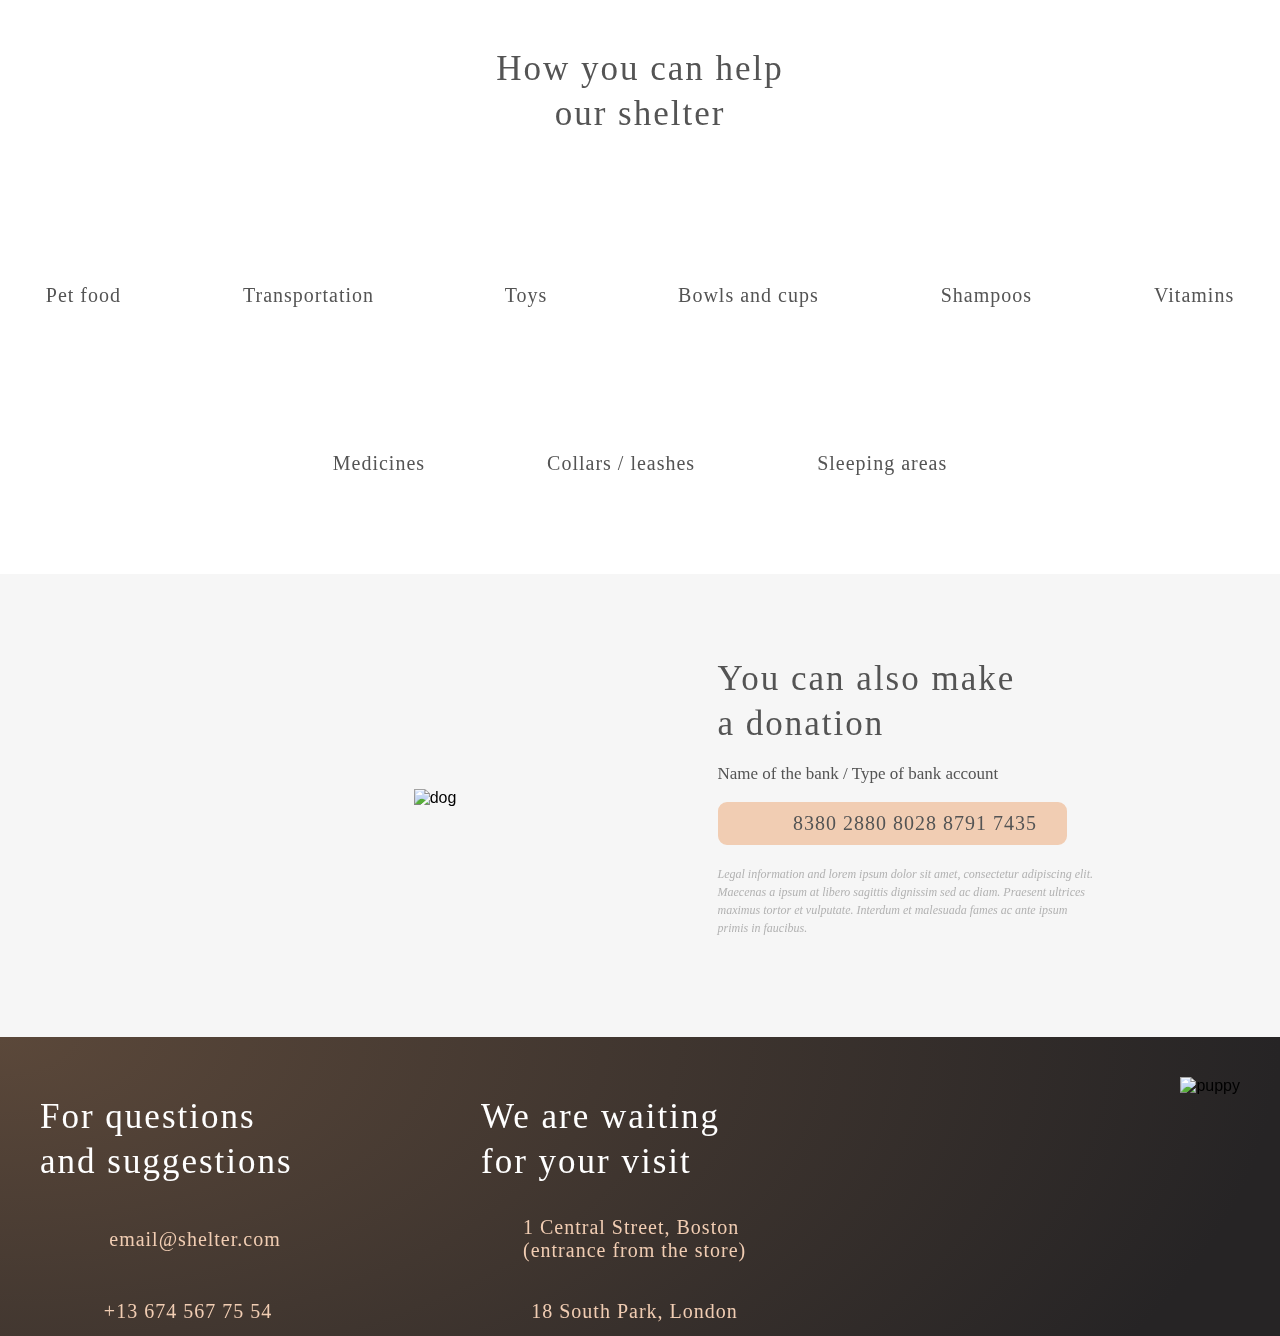
==== commit 21ed2cae: "fix: burger logo" ====
--- a/shelter/pages/main/index.html
+++ b/shelter/pages/main/index.html
@@ -19,6 +19,12 @@
         </a>
       </div>
       <nav class="menu">
+        <div class="logo-copy logo-copy--hidden">
+          <a class="logo__link" href="#top">
+            <h1 class="logo__title">Cozy House</h1>
+            <div class="logo__subtitle">Shelter for pets in Boston</div>
+          </a>
+        </div>
         <ul class="menu__list">
           <li><a class="menu__list-item menu__list-item--active" href="#top">About the shelter</a></li>
           <li><a class="menu__list-item-pets-page" href="../../pages/pets/index.html#top">Our pets</a></li>
@@ -44,7 +50,7 @@
               wide and
               open
               heart. He or she will love you more than anybody else in the world, you will see!</div>
-            <button class="not-only__content-button link__button">Make a friend</button>
+            <button class="not-only__content-button">Make a friend</button>
           </div>
         </div>
         <picture class="not-only__image">
@@ -69,7 +75,8 @@
               that only
               20% of them will find a family. The others will continue to live with us and will be waiting for a lucky
               chance to become dearly loved.</p>
-            <p class="about__container-text">We feed our wards with the best food and make sure that they do not get
+            <p class="about__container-text" id="our-friends">We feed our wards with the best food and make sure that
+              they do not get
               sick, feel
               comfortable (including psychologically) and well. We are supported by 87 volunteers and 28 employees of
               various skill levels. About 12% of the animals are taken by the shelter staff. Taking care of the animals,
@@ -85,33 +92,20 @@
           <button class="our-friends__wrapper-button our-friends__prev-button"></button>
           <button class="our-friends__wrapper-button our-friends__next-button"></button>
           <div class="our-friends__container">
-            <div class="our-friends__column">
-              <div class="our-friends__column-item">
-                <div class="our-friends__column-image"></div>
-                <div class="our-friends__column-pets-name">Katrine</div>
-                <button class="our-friends__column-button">Learn more</button>
-              </div>
-            </div>
-            <div class="our-friends__column">
-              <div class="our-friends__column-item">
-                <div class="our-friends__column-image"></div>
-                <div class="our-friends__column-pets-name">Jennifer</div>
-                <button class="our-friends__column-button">Learn more</button>
-              </div>
-            </div>
-            <div class="our-friends__column">
-              <div class="our-friends__column-item">
-                <div class="our-friends__column-image"></div>
-                <div class="our-friends__column-pets-name">Woody</div>
-                <button class="our-friends__column-button">Learn more</button>
-              </div>
-            </div>
-          </div>
-        </div>
-        <button class="our-friends__content-button link__button" id="help">Get to know the rest</button>
-      </div>
-    </section>
-    <section class="help">
+            <div class="our-friends__slider"></div>
+          </div>
+        </div>
+        <button class="our-friends__content-button">Get to know the rest</button>
+      </div>
+      <div class="popup">
+        <div class="popup__overlay"></div>
+        <div class="popup__content">
+          <button class="popup__close-button"></button>
+          <div class="popup__content-inner"></div>
+        </div>
+      </div>
+    </section>
+    <section class="help" id="help">
       <div class="help__content">
         <h3 class="help__content-title content-title">How you can help <br> our shelter</h3>
         <div class="help__wrapper">
@@ -197,12 +191,12 @@
           <h3 class="footer__container-title">We are waiting for your visit</h3>
           <ul class="footer__items">
             <li class="footer__item footer__item-geo">
-              <a class="footer__link footer__link-geo"
+              <a class="footer__link footer__link-geo" target="_blank"
                 href="https://www.google.com/maps/place/%D0%94%D0%B6%D0%BE%D1%80%D0%B4%D0%B6%D1%82%D0%B0%D1%83%D0%BD+%D0%A5%D0%BE%D0%BC%D1%81/@42.2667344,-71.1749491,14z/data=!4m5!3m4!1s0x89e37f02723dfdef:0x98a95b7f1964c50!8m2!3d42.2585659!4d-71.1445632">1
                 Central Street, Boston (entrance from the store)</a>
             </li>
             <li class="footer__item footer__item-geo">
-              <a class="footer__link footer__link-geo"
+              <a class="footer__link footer__link-geo" target="_blank"
                 href="https://www.google.com/maps/place/Asda+Clapham+Junction+Superstore/@51.4751891,-0.1873126,13.5z/data=!3m1!5s0x487605988f9e0079:0x57c1fe46069627d7!4m5!3m4!1s0x487605988f5e93f3:0x9ce7153e253c5fac!8m2!3d51.465371!4d-0.164962">18
                 South Park, London </a>
             </li>
--- a/shelter/pages/main/css/style.css
+++ b/shelter/pages/main/css/style.css
@@ -1 +1 @@
-article,aside,details,figcaption,figure,footer,header,hgroup,nav,section,summary{display:block}audio,canvas,video{display:inline-block}audio:not([controls]){display:none;height:0}[hidden],template{display:none}html{background:#fff;color:#000;-webkit-text-size-adjust:100%;-ms-text-size-adjust:100%}html,button,input,select,textarea{font-family:sans-serif}body{margin:0 auto}a{background:transparent}a:focus{outline:thin dotted}a:hover,a:active{outline:0}h1{font-size:2em;margin:0.67em 0}h2{font-size:1.5em;margin:0.83em 0}h3{font-size:1.17em;margin:1em 0}h4{font-size:1em;margin:1.33em 0}h5{font-size:.83em;margin:1.67em 0}h6{font-size:.75em;margin:2.33em 0}abbr[title]{border-bottom:1px dotted}b,strong{font-weight:bold}dfn{font-style:italic}mark{background:#ff0;color:#000}code,kbd,pre,samp{font-family:monospace, serif;font-size:1em}pre{white-space:pre;white-space:pre-wrap;word-wrap:break-word}q{quotes:"“" "”" "‘" "’"}q:before,q:after{content:"";content:none}small{font-size:80%}sub,sup{font-size:75%;line-height:0;position:relative;vertical-align:baseline}sup{top:-0.5em}sub{bottom:-0.25em}img{border:0}svg:not(:root){overflow:hidden}figure{margin:0}fieldset{border:1px solid #c0c0c0;margin:0 2px;padding:0.35em 0.625em 0.75em}legend{border:0;padding:0;white-space:normal}button,input,select,textarea{font-family:inherit;font-size:100%;margin:0;vertical-align:baseline}button,input{line-height:normal}button,select{text-transform:none}button,html input[type="button"],input[type="reset"],input[type="submit"]{-webkit-appearance:button;cursor:pointer}button[disabled],input[disabled]{cursor:default}button::-moz-focus-inner,input::-moz-focus-inner{border:0;padding:0}textarea{overflow:auto;vertical-align:top}table{border-collapse:collapse;border-spacing:0}input[type="search"]{-webkit-appearance:textfield;-webkit-box-sizing:content-box;box-sizing:content-box}input[type="search"]::-webkit-search-cancel-button,input[type="search"]::-webkit-search-decoration{-webkit-appearance:none}input[type="checkbox"],input[type="radio"]{-webkit-box-sizing:border-box;box-sizing:border-box;padding:0}@font-face{font-family:"ArialRegular";src:url("../../../assets/fonts/Arial/ArialRegular/arial.ttf");font-style:normal;font-weight:400}@font-face{font-family:"ArialItalic";src:url("../../../assets/fonts/Arial/ArialItalic/ariali.ttf");font-style:italic;font-weight:400}@font-face{font-family:"GeorgiaRegular";src:url("../../../assets/fonts/Georgia/GeorgiaRegular/Georgia.ttf");font-style:normal;font-weight:400}@font-face{font-family:"GeorgiaItalic";src:url("../../../assets/fonts/Georgia/GeorgiaItalic/georgiai.ttf");font-style:italic;font-weight:400}.header .logo__subtitle,.header .menu__list-item,.header .menu__list-item-pets-page,.not-only__content-text,.about__container-text{font-family:"ArialRegular";font-style:normal;font-weight:400}.in-addition__container-text{font-family:"ArialItalic";font-style:italic;font-weight:400}.header .logo__title,.not-only__content-title,.not-only__content-button,.container-title,.our-friends__content-button,.our-friends__column-pets-name,.our-friends__column-button,.content-title,.help__wrapper-text,.in-addition__credit-card-number,.in-addition__container-subtitle,.footer__container-title,.footer__link{font-family:"GeorgiaRegular";font-style:normal;font-weight:400}.header .logo__title{font-size:32px;line-height:35px}.not-only__content-title{font-size:44px;line-height:57px}.container-title,.content-title,.footer__container-title{font-size:35px;line-height:45px}.our-friends__column-pets-name,.help__wrapper-text,.in-addition__credit-card-number,.footer__link{font-size:20px;line-height:23px}.in-addition__container-subtitle{font-size:17px;line-height:17px}.header .menu__list-item,.header .menu__list-item-pets-page,.not-only__content-text,.about__container-text{font-size:15px;line-height:24px}.header .logo__subtitle{font-size:14px;line-height:16px}.in-addition__container-text{font-size:12px;line-height:18px}.not-only__content-button,.our-friends__content-button,.our-friends__column-button{font-size:17px;line-height:22px}.header{position:-webkit-sticky;position:sticky;top:0;z-index:5}@media screen and (max-width: 900px){.header{position:relative}}.header__content{display:-ms-grid;display:grid;-ms-grid-columns:187px minmax(auto, 443px);grid-template-columns:187px minmax(auto, 443px);-webkit-box-pack:justify;-ms-flex-pack:justify;justify-content:space-between;padding:60px 40px 20px 40px;gap:20px;background-image:url("../../../assets/images/noise_transparent@2x.png"),radial-gradient(100% 215.42% at 0% 0%, #5b483a 0%, #262425 100%)}@media screen and (max-width: 900px){.header__content{padding:30px 30px 20px 30px}}@media screen and (max-width: 750px){.header__content{padding:30px 10px 20px 30px}}@media screen and (max-width: 650px){.header__content{-ms-grid-columns:187px 0px 30px;grid-template-columns:187px 0px 30px;padding:31px 35px 20px 45px;gap:0;-webkit-box-pack:space-evenly;-ms-flex-pack:space-evenly;justify-content:space-evenly}}@media screen and (max-width: 350px){.header__content{-webkit-box-pack:start;-ms-flex-pack:start;justify-content:start;gap:20px;padding:31px 15px 20px 10px}}.header .logo{display:-webkit-box;display:-ms-flexbox;display:flex;-webkit-box-orient:vertical;-webkit-box-direction:normal;-ms-flex-direction:column;flex-direction:column;z-index:25}.header .logo__link{cursor:pointer;cursor:url("../../../assets/icons/cursor-hover.svg"),auto}.header .logo__title{color:#f1cdb3;margin:0 0 9px 0;letter-spacing:2px}.header .logo__subtitle{color:#fff;padding-left:2px;letter-spacing:1px}.header .menu__list{display:-webkit-box;display:-ms-flexbox;display:flex;-webkit-box-pack:justify;-ms-flex-pack:justify;justify-content:space-between;list-style-type:none;padding:0}@media screen and (max-width: 650px){.header .menu__list{position:fixed;overflow:hidden;right:0;top:0;z-index:20;display:-webkit-box;display:-ms-flexbox;display:flex;-webkit-box-orient:vertical;-webkit-box-direction:normal;-ms-flex-direction:column;flex-direction:column;-webkit-box-pack:start;-ms-flex-pack:start;justify-content:start;-webkit-box-align:center;-ms-flex-align:center;align-items:center;gap:38px;text-align:center;background-color:#292929;-webkit-transform:translateX(100%);transform:translateX(100%);-webkit-transition:-webkit-transform 0.8s;transition:-webkit-transform 0.8s;transition:transform 0.8s;transition:transform 0.8s, -webkit-transform 0.8s;width:85vw;height:100vh;margin:0;padding:250px 0 0 0}.header .menu__list>li{max-width:243px}.header .menu__list--active{-webkit-transform:translateX(0);transform:translateX(0)}}@media screen and (max-width: 650px) and (max-width: 350px){.header .menu__list{width:100vw}}.header .menu__list-item{color:#cdcdcd;cursor:pointer;cursor:url("../../../assets/icons/cursor-hover.svg"),auto;-webkit-transition:0.6s;transition:0.6s}@media screen and (max-width: 650px){.header .menu__list-item{font-size:32px;line-height:51px}}.header .menu__list-item-pets-page{color:#cdcdcd;cursor:pointer;cursor:url("../../../assets/icons/cursor-hover.svg"),auto;-webkit-transition:0.6s;transition:0.6s}@media screen and (max-width: 650px){.header .menu__list-item-pets-page{font-size:32px;line-height:51px}}.header .menu__list-item-pets-page:hover{color:#fafafa}.header .menu__list-item-pets-page:after{content:"";width:0%;border-bottom:3px solid #f1cdb3;display:block;position:relative;-webkit-transition:width 0.6s;transition:width 0.6s}.header .menu__list-item-pets-page:hover::after{width:100%}.header .menu__list-item-pets-page--active::after{width:100%}.header .menu__list-item:hover{color:#fafafa}.header .menu__list-item--active{color:#fafafa}.header .menu__list-item:after{content:"";width:0%;border-bottom:3px solid #f1cdb3;display:block;position:relative;-webkit-transition:width 0.6s;transition:width 0.6s}.header .menu__list-item:hover::after{width:100%}.header .menu__list-item--active::after{width:100%}.header .menu__burger-button{display:none;width:30px;height:30px;z-index:25;border:none;background:none;-webkit-user-select:none;-moz-user-select:none;-ms-user-select:none;user-select:none;-webkit-transition:all 0.5s ease-in-out;transition:all 0.5s ease-in-out;padding:0;-webkit-box-orient:vertical;-webkit-box-direction:normal;-ms-flex-direction:column;flex-direction:column;justify-self:flex-end;-webkit-box-pack:center;-ms-flex-pack:center;justify-content:center;-ms-flex-item-align:center;-ms-grid-row-align:center;align-self:center}.header .menu__burger-button--active{-webkit-transform:rotate(90deg);transform:rotate(90deg)}@media screen and (max-width: 650px){.header .menu__burger-button{display:-webkit-box;display:-ms-flexbox;display:flex}}@media screen and (max-width: 650px){.header .menu__overlay{display:none;position:fixed;top:0;left:0;width:100vw;height:100vh;z-index:10}.header .menu__overlay--active{display:block;background-color:rgba(41,41,41,0.6)}}.header .line{width:100%;height:2px;margin:4px 0;background-color:#f1cdb3}.not-only{margin-bottom:75px;background-image:url("../../../assets/images/noise_transparent@2x.png"),radial-gradient(100% 215.42% at 0% 100%, #5b483a 0%, #262425 100%)}@media screen and (max-width: 900px){.not-only{margin-bottom:77px}}@media screen and (max-width: 550px){.not-only{margin-bottom:39px}}.not-only__container{display:-webkit-box;display:-ms-flexbox;display:flex;-ms-flex-item-align:center;align-self:center}.not-only__content{display:-webkit-box;display:-ms-flexbox;display:flex;-webkit-box-pack:justify;-ms-flex-pack:justify;justify-content:space-between;padding:20px 40px 0 40px}@media screen and (max-width: 1000px){.not-only__content{padding:19px 0 0 40px}}@media screen and (max-width: 900px){.not-only__content{padding:21px 30px 0 30px;-webkit-box-orient:vertical;-webkit-box-direction:normal;-ms-flex-direction:column;flex-direction:column;gap:20px}}@media screen and (max-width: 550px){.not-only__content{padding:40px 10px 0 10px;gap:23px}}.not-only__content-inner{max-width:460px;display:-webkit-box;display:-ms-flexbox;display:flex;-webkit-box-orient:vertical;-webkit-box-direction:normal;-ms-flex-direction:column;flex-direction:column;margin-bottom:81px;gap:42px}@media screen and (max-width: 900px){.not-only__content-inner{-webkit-box-align:center;-ms-flex-align:center;align-items:center;margin-bottom:82px}}@media screen and (max-width: 550px){.not-only__content-inner{margin-bottom:84px}}.not-only__content-title{color:#fff;margin:0;max-width:310px;text-align:left;-ms-flex-item-align:start;align-self:flex-start}@media screen and (max-width: 550px){.not-only__content-title{font-size:26px;line-height:32px;letter-spacing:1px;-ms-flex-item-align:center;-ms-grid-row-align:center;align-self:center;text-align:center;max-width:225px}}.not-only__content-text{color:#cdcdcd}@media screen and (max-width: 550px){.not-only__content-text{text-align:center;padding:0 32px 0 32px}}@media screen and (max-width: 350px){.not-only__content-text{padding:0}}.not-only__content-button{letter-spacing:1px;background-color:#f1cdb3;color:#292929;border:0;border-radius:100px;cursor:pointer;width:207px;height:52px;display:-webkit-box;display:-ms-flexbox;display:flex;-webkit-box-orient:vertical;-webkit-box-direction:normal;-ms-flex-direction:column;flex-direction:column;-webkit-box-align:center;-ms-flex-align:center;align-items:center;-webkit-box-pack:center;-ms-flex-pack:center;justify-content:center;border:2px solid #f1cdb3;-webkit-transition:0.6s;transition:0.6s}.not-only__content-button:hover{background-color:#fff;cursor:url("../../../assets/icons/cursor-hover.svg"),auto}.not-only__content-image{width:100%}.not-only__image{max-height:728px}@media screen and (max-width: 900px){.not-only__image{max-height:593px;-ms-flex-item-align:end;align-self:flex-end}}@media screen and (max-width: 350px){.not-only__image{max-height:272px}}.about{display:-webkit-box;display:-ms-flexbox;display:flex;-ms-flex-wrap:wrap;flex-wrap:wrap;-webkit-box-pack:center;-ms-flex-pack:center;justify-content:center;-webkit-box-orient:vertical;-webkit-box-direction:normal;-ms-flex-direction:column;flex-direction:column;margin-bottom:77px}@media screen and (max-width: 550px){.about{margin-bottom:18px}}.about__content{display:-webkit-box;display:-ms-flexbox;display:flex;-webkit-box-pack:center;-ms-flex-pack:center;justify-content:center;-webkit-box-align:center;-ms-flex-align:center;align-items:center;gap:120px;margin-bottom:20px}@media screen and (max-width: 900px){.about__content{padding:0 25px 0 25px;gap:73px;-webkit-box-orient:vertical;-webkit-box-direction:normal;-ms-flex-direction:column;flex-direction:column}}@media screen and (max-width: 550px){.about__content{gap:33px}}.about__content-img{padding-top:5px}@media screen and (max-width: 900px){.about__content-img{padding-top:7px;-webkit-box-ordinal-group:3;-ms-flex-order:2;order:2}}.about__content img{width:100%}.about__container-inner{max-width:430px;display:-webkit-box;display:-ms-flexbox;display:flex;-webkit-box-orient:vertical;-webkit-box-direction:normal;-ms-flex-direction:column;flex-direction:column;-ms-flex-pack:distribute;justify-content:space-around}.about__container-title{max-width:370px}.about__container-text{color:#4c4c4c;margin:24px 0 1px 0}@media screen and (max-width: 550px){.about__container-text{text-align:justify;margin:23px 0 0px 0}}.container-title{color:#545454;margin:0;padding:3px 0 0 0;letter-spacing:2px;text-align:left}@media screen and (max-width: 550px){.container-title{font-size:26px;line-height:33px;-ms-flex-item-align:center;-ms-grid-row-align:center;align-self:center;text-align:center;max-width:300px;letter-spacing:1px}}.our-friends{background-color:#f6f6f6;padding-bottom:101px}@media screen and (max-width: 550px){.our-friends{padding-bottom:42px}}.our-friends__content{display:-webkit-box;display:-ms-flexbox;display:flex;-webkit-box-orient:vertical;-webkit-box-direction:normal;-ms-flex-direction:column;flex-direction:column}.our-friends__content-button{color:#292929;background-color:#f1cdb3;border-radius:100px;border:0;max-width:261px;width:100%;height:52px;-ms-flex-item-align:center;-ms-grid-row-align:center;align-self:center;letter-spacing:1px;border:2px solid #f1cdb3;-webkit-transition:0.6s;transition:0.6s}.our-friends__content-button:hover{background-color:#fff;cursor:url("../../../assets/icons/cursor-hover.svg"),auto}.our-friends__wrapper{margin-bottom:45px;display:-ms-grid;display:grid;-ms-grid-columns:minmax(0px, 52px) minmax(150px, 990px) minmax(0px, 52px);grid-template-columns:minmax(0px, 52px) minmax(150px, 990px) minmax(0px, 52px);-webkit-box-pack:justify;-ms-flex-pack:justify;justify-content:space-between;-webkit-box-align:center;-ms-flex-align:center;align-items:center;padding:0 40px 0 40px;grid-gap:12px}@media screen and (max-width: 1100px){.our-friends__wrapper{padding:0 30px 0 30px}}@media screen and (max-width: 550px){.our-friends__wrapper{padding:0 25px 0 25px;grid-gap:20px 10px;margin-bottom:42px}}.our-friends__wrapper-button{background-repeat:no-repeat;background-position:50% 50%;background-color:#fff;width:52px;height:52px;border-radius:100px;border:2px solid #f1cdb3;-webkit-transition:0.6s;transition:0.6s;padding:0;margin-bottom:15px}.our-friends__wrapper-button:hover{background-color:#f1cdb3;cursor:url("../../../assets/icons/cursor-hover.svg"),auto}.our-friends__wrapper-button:nth-child(1){background-image:url("../../../assets/icons/Arrow-prev.svg")}@media screen and (max-width: 550px){.our-friends__wrapper-button:nth-child(1){-ms-grid-column:2;grid-column:2;-ms-grid-row:2;grid-row:2;-ms-grid-column-align:start;justify-self:start}}.our-friends__wrapper-button:nth-child(2){background-image:url("../../../assets/icons/Arrow-next.svg");-webkit-box-ordinal-group:5;-ms-flex-order:4;order:4}@media screen and (max-width: 550px){.our-friends__wrapper-button:nth-child(2){-ms-grid-column:2;grid-column:2;-ms-grid-row:2;grid-row:2;-ms-grid-column-align:end;justify-self:end}}.our-friends__container{display:-webkit-box;display:-ms-flexbox;display:flex;-webkit-transition:0.5s;transition:0.5s;-webkit-box-pack:justify;-ms-flex-pack:justify;justify-content:space-between;-webkit-box-align:center;-ms-flex-align:center;align-items:center}@media screen and (max-width: 1100px){.our-friends__container{-webkit-box-pack:space-evenly;-ms-flex-pack:space-evenly;justify-content:space-evenly}}@media screen and (max-width: 900px){.our-friends__container{-webkit-box-pack:justify;-ms-flex-pack:justify;justify-content:space-between}}@media screen and (max-width: 750px){.our-friends__container{-webkit-box-pack:center;-ms-flex-pack:center;justify-content:center}}@media screen and (max-width: 550px){.our-friends__container{-ms-grid-column:2;grid-column:2}}.our-friends__column{height:435px;width:270px;-webkit-transition:0.6s;transition:0.6s;border-radius:9px;background-color:#fafafa;margin-bottom:15px;display:block}.our-friends__column:nth-child(1) .our-friends__column-image{background-image:url("../../../assets/images/pets-katrine.png")}.our-friends__column:nth-child(2) .our-friends__column-image{background-image:url("../../../assets/images/pets-jennifer.png")}.our-friends__column:nth-child(3) .our-friends__column-image{background-image:url("../../../assets/images/pets-woody.png")}.our-friends__column:hover{-webkit-box-shadow:15px 15px 10px -10px rgba(0,0,0,0.3),0 1px 0px rgba(0,0,0,0.1);box-shadow:15px 15px 10px -10px rgba(0,0,0,0.3),0 1px 0px rgba(0,0,0,0.1);cursor:url("../../../assets/icons/cursor-hover.svg"),auto}.our-friends__column-item{display:-webkit-box;display:-ms-flexbox;display:flex;-webkit-box-orient:vertical;-webkit-box-direction:normal;-ms-flex-direction:column;flex-direction:column;-webkit-box-pack:start;-ms-flex-pack:start;justify-content:start;-webkit-box-align:center;-ms-flex-align:center;align-items:center;gap:30px;text-align:center;border-radius:9px}.our-friends__column-image{background-position:center center;background-repeat:no-repeat;width:270px;height:270px}.our-friends__column-pets-name{color:#545454;letter-spacing:1px;padding:0 10px 0 10px}.our-friends__column-button{color:#292929;background-color:#fff;border-radius:100px;max-width:187px;width:100%;height:52px;letter-spacing:1px;-webkit-transition:0.6s;transition:0.6s;border:2px solid #f1cdb3;position:relative;overflow:hidden;z-index:1}.our-friends__column-button:after{content:'';position:absolute;display:block;background-color:#f1cdb3;top:0;left:50%;-webkit-transform:translateX(-50%);transform:translateX(-50%);width:0;height:100%;z-index:-1;-webkit-transition:width 0.4s ease-in-out;transition:width 0.4s ease-in-out}.our-friends__column-button:hover{cursor:url("../../../assets/icons/cursor-hover.svg"),auto;outline:0}.our-friends__column-button:hover:after{width:110%}.content-title{color:#545454;display:-webkit-box;display:-ms-flexbox;display:flex;-webkit-box-pack:center;-ms-flex-pack:center;justify-content:center;-webkit-box-align:center;-ms-flex-align:center;align-items:center;text-align:center;letter-spacing:2px;margin-top:0;margin-bottom:58px;padding-top:81px}@media screen and (max-width: 550px){.content-title{font-size:26px;line-height:33px;letter-spacing:1px;padding-top:42px;margin-bottom:40px}}.help{margin-bottom:99px}@media screen and (max-width: 550px){.help{margin-bottom:41px}}.help__wrapper{padding:0 22px 0 22px}@media screen and (max-width: 1100px){.help__wrapper{padding:0 9px 0 9px}}@media screen and (max-width: 550px){.help__wrapper{padding:0 15px 0 22px}}.help__wrapper-items{display:-webkit-box;display:-ms-flexbox;display:flex;-webkit-box-pack:center;-ms-flex-pack:center;justify-content:center;-ms-flex-wrap:wrap;flex-wrap:wrap;gap:55px 122px}@media screen and (max-width: 1100px){.help__wrapper-items{display:-ms-grid;display:grid;-ms-grid-columns:(170px)[3];grid-template-columns:repeat(3, 170px);grid-gap:55px 0px;-webkit-box-pack:space-evenly;-ms-flex-pack:space-evenly;justify-content:space-evenly}}@media screen and (max-width: 550px){.help__wrapper-items{-ms-grid-columns:(minmax(auto, 130px))[2];grid-template-columns:repeat(2, minmax(auto, 130px));grid-gap:29px 37px}}.help__wrapper-item{display:-webkit-box;display:-ms-flexbox;display:flex;-webkit-box-orient:vertical;-webkit-box-direction:normal;-ms-flex-direction:column;flex-direction:column;-webkit-box-pack:center;-ms-flex-pack:center;justify-content:center;-webkit-box-align:center;-ms-flex-align:center;align-items:center;gap:30px}@media screen and (max-width: 550px){.help__wrapper-item{gap:21px}}.help__wrapper-item:nth-child(1) .help__wrapper-image{background-image:url("../../../assets/icons/pet-food.svg")}.help__wrapper-item:nth-child(2) .help__wrapper-image{background-image:url("../../../assets/icons/transportation.svg")}.help__wrapper-item:nth-child(3) .help__wrapper-image{background-image:url("../../../assets/icons/toys.svg")}.help__wrapper-item:nth-child(4) .help__wrapper-image{background-image:url("../../../assets/icons/bowls-and-cups.svg")}.help__wrapper-item:nth-child(5) .help__wrapper-image{background-image:url("../../../assets/icons/shampoos.svg")}.help__wrapper-item:nth-child(6) .help__wrapper-image{background-image:url("../../../assets/icons/vitamins.svg")}.help__wrapper-item:nth-child(7) .help__wrapper-image{background-image:url("../../../assets/icons/medicines.svg")}.help__wrapper-item:nth-child(8) .help__wrapper-image{background-image:url("../../../assets/icons/collars-or-leashes.svg")}.help__wrapper-item:nth-child(9) .help__wrapper-image{background-image:url("../../../assets/icons/sleeping-area.svg")}.help__wrapper-image{width:60px;height:60px;background-repeat:no-repeat;background-position:center center;background-size:contain}@media screen and (max-width: 550px){.help__wrapper-image{max-width:50px;max-height:50px}}.help__wrapper-text{color:#545454;letter-spacing:1px;margin:0}@media screen and (max-width: 550px){.help__wrapper-text{font-size:15px;line-height:17px}}.in-addition{padding-bottom:100px;background-color:#f6f6f6}@media screen and (max-width: 900px){.in-addition{padding-bottom:96px}}@media screen and (max-width: 550px){.in-addition{padding-bottom:36px}}.in-addition__content{display:-ms-grid;display:grid;-webkit-box-pack:center;-ms-flex-pack:center;justify-content:center;-webkit-box-align:center;-ms-flex-align:center;align-items:center;padding-top:79px;-ms-grid-columns:505px 380px;grid-template-columns:505px 380px;grid-gap:30px;justify-items:center}@media screen and (max-width: 1000px){.in-addition__content{-ms-grid-columns:minmax(auto, 505px);grid-template-columns:minmax(auto, 505px);-ms-grid-rows:minmax(auto, 280px);grid-template-rows:minmax(auto, 280px)}}@media screen and (max-width: 900px){.in-addition__content{grid-gap:56px;padding:81px 21px 0 20px}}@media screen and (max-width: 550px){.in-addition__content{padding:0px 20px 0 20px;grid-gap:80px}}.in-addition__content-img{padding-top:6px}@media screen and (max-width: 1000px){.in-addition__content-img{-ms-grid-row:2;grid-row:2}}.in-addition__content img{width:100%}.in-addition__credit-card-number{color:#545454;letter-spacing:1px;margin-left:46px;cursor:url("../../../assets/icons/cursor-hover.svg"),auto}@media screen and (max-width: 550px){.in-addition__credit-card-number{font-size:15px;line-height:17px}}.in-addition__container{max-width:380px;display:-webkit-box;display:-ms-flexbox;display:flex;-webkit-box-orient:vertical;-webkit-box-direction:normal;-ms-flex-direction:column;flex-direction:column;-webkit-box-pack:justify;-ms-flex-pack:justify;justify-content:space-between}@media screen and (max-width: 1000px){.in-addition__container{-ms-grid-column-align:center;justify-self:center}}@media screen and (max-width: 550px){.in-addition__container{-webkit-box-align:center;-ms-flex-align:center;align-items:center;gap:0}}.in-addition__container-title{max-width:300px;margin-bottom:13px}@media screen and (max-width: 550px){.in-addition__container-title{max-width:225px;padding:100px 0 0 0;margin-bottom:16px}}.in-addition__container-subtitle{color:#545454;margin:6px 0 20px 0}@media screen and (max-width: 550px){.in-addition__container-subtitle{letter-spacing:0;line-height:25px;margin:0 0 21px 0}}.in-addition__container-inner{max-width:349px;width:100%}@media screen and (max-width: 550px){.in-addition__container-inner{max-width:281px;margin-bottom:21px}}.in-addition__container-credit-card{padding:8px 0 8px 0;display:-webkit-box;display:-ms-flexbox;display:flex;-webkit-box-pack:center;-ms-flex-pack:center;justify-content:center;background-color:#f1cdb3;border-radius:9px;border:2px solid #f1cdb3;background-image:url("../../../assets/icons/credit-card.svg");background-repeat:no-repeat;background-position:4% 50%;-webkit-transition:0.6s;transition:0.6s}@media screen and (max-width: 550px){.in-addition__container-credit-card{padding:11px 0 11px 0}}.in-addition__container-credit-card:hover{background-color:#fff;cursor:url("../../../assets/icons/cursor-hover.svg"),auto}.in-addition__container-text{color:#b2b2b2;margin:20px 0 0 0}@media screen and (max-width: 550px){.in-addition__container-text{text-align:justify;margin:0 0 15px 0}}.footer{padding:0 40px 0 40px;background-image:url("../../../assets/images/noise_transparent@2x.png"),radial-gradient(100% 215.42% at 0% 0%, #5b483a 0%, #262425 100%)}@media screen and (max-width: 1100px){.footer{padding:0 0 0 40px}}@media screen and (max-width: 1000px){.footer{padding:0 65px 0 65px}}@media screen and (max-width: 750px){.footer{padding:0 0 0 5px}}@media screen and (max-width: 550px){.footer{padding:0 10px 0 10px}}.footer__content{-webkit-box-pack:justify;-ms-flex-pack:justify;justify-content:space-between;display:-webkit-box;display:-ms-flexbox;display:flex}@media screen and (max-width: 1000px){.footer__content{-webkit-box-orient:vertical;-webkit-box-direction:normal;-ms-flex-direction:column;flex-direction:column;-webkit-box-align:center;-ms-flex-align:center;align-items:center}}@media screen and (max-width: 900px){.footer__content{padding-top:0;grid-gap:48px}}@media screen and (max-width: 550px){.footer__content{grid-gap:25px}}.footer__content-img{padding-top:40px}@media screen and (max-width: 1000px){.footer__content-img{-ms-grid-column-align:center;justify-self:center}}@media screen and (max-width: 900px){.footer__content-img{padding-top:8px}}.footer__container{display:-webkit-box;display:-ms-flexbox;display:flex;-webkit-box-pack:justify;-ms-flex-pack:justify;justify-content:space-between;gap:25px;padding-top:42px;max-width:740px;width:100%}@media screen and (max-width: 900px){.footer__container{padding-top:11px;gap:25px}}@media screen and (max-width: 650px){.footer__container{-webkit-box-orient:vertical;-webkit-box-direction:normal;-ms-flex-direction:column;flex-direction:column;-webkit-box-align:center;-ms-flex-align:center;align-items:center}}@media screen and (max-width: 550px){.footer__container{gap:10px}}.footer__container-column{display:-webkit-box;display:-ms-flexbox;display:flex;-webkit-box-orient:vertical;-webkit-box-direction:normal;-ms-flex-direction:column;flex-direction:column;gap:30px}@media screen and (max-width: 550px){.footer__container-column{gap:29px}}.footer__container-column:nth-child(2) .footer__container-title{padding-left:3px}@media screen and (max-width: 550px){.footer__container-column:nth-child(2) .footer__container-title{padding-left:11px}}@media screen and (max-width: 550px){.footer__container-column:nth-child(2){gap:36px}}.footer__container-title{color:#fff;width:280px;margin:0;letter-spacing:2px;padding-top:15px}@media screen and (max-width: 900px){.footer__container-title{padding-top:20px}}@media screen and (max-width: 550px){.footer__container-title{text-align:center;font-size:26px;line-height:33px;letter-spacing:1px}}.footer__items{display:-webkit-box;display:-ms-flexbox;display:flex;-webkit-box-orient:vertical;-webkit-box-direction:normal;-ms-flex-direction:column;flex-direction:column;gap:22px;margin:0;padding:0}@media screen and (max-width: 900px){.footer__items{-webkit-box-pack:space-evenly;-ms-flex-pack:space-evenly;justify-content:space-evenly}}@media screen and (max-width: 750px){.footer__items{grid-gap:22px 30px}}.footer__item{display:-webkit-box;display:-ms-flexbox;display:flex;-webkit-box-pack:end;-ms-flex-pack:end;justify-content:flex-end;-webkit-box-align:center;-ms-flex-align:center;align-items:center;text-align:left;height:50px}.footer__item-email{background-image:url("../../../assets/icons/mail.svg");background-repeat:no-repeat;background-position:0% 50%;-webkit-box-pack:center;-ms-flex-pack:center;justify-content:center}@media screen and (max-width: 550px){.footer__item-email{background-position:6% 45%}}.footer__item-phone{background-image:url("../../../assets/icons/phone.svg");background-repeat:no-repeat;background-position:0% 50%;-webkit-box-pack:center;-ms-flex-pack:center;justify-content:center}@media screen and (max-width: 550px){.footer__item-phone{background-position:8% 45%}}.footer__item-geo{-webkit-box-pack:center;-ms-flex-pack:center;justify-content:center}.footer__item-geo:nth-child(1){background-image:url("../../../assets/icons/pin.svg");background-repeat:no-repeat;background-position:0% 50%;width:302px}@media screen and (max-width: 550px){.footer__item-geo:nth-child(1){margin-bottom:5px}}.footer__item-geo:nth-child(2){background-image:url("../../../assets/icons/pin.svg");background-repeat:no-repeat;background-position:0% 50%;width:302px}.footer__item-geo:nth-child(1) .footer__link-geo{margin-left:45px}.footer__item-geo:nth-child(2) .footer__link-geo{margin-left:11px}.footer__link{color:#f1cdb3;letter-spacing:1px;-webkit-transition:0.6s;transition:0.6s}.footer__link:hover{color:#f6f6f6;cursor:url("../../../assets/icons/cursor-hover.svg"),auto}.footer__link-email{margin-left:30px}@media screen and (max-width: 550px){.footer__link-email{margin-left:60px}}.footer__link-phone{margin-left:16px}@media screen and (max-width: 550px){.footer__link-phone{margin-left:60px}}:root{scroll-behavior:smooth}html{background-color:#fff;cursor:url("../../../assets/icons/cursor.svg"),auto}html a{text-decoration:none}html body{max-width:1280px}html body.lock{overflow:hidden}
+article,aside,details,figcaption,figure,footer,header,hgroup,nav,section,summary{display:block}audio,canvas,video{display:inline-block}audio:not([controls]){display:none;height:0}[hidden],template{display:none}html{background:#fff;color:#000;-webkit-text-size-adjust:100%;-ms-text-size-adjust:100%}html,button,input,select,textarea{font-family:sans-serif}body{margin:0 auto}a{background:transparent}a:focus{outline:thin dotted}a:hover,a:active{outline:0}h1{font-size:2em;margin:0.67em 0}h2{font-size:1.5em;margin:0.83em 0}h3{font-size:1.17em;margin:1em 0}h4{font-size:1em;margin:1.33em 0}h5{font-size:.83em;margin:1.67em 0}h6{font-size:.75em;margin:2.33em 0}abbr[title]{border-bottom:1px dotted}b,strong{font-weight:bold}dfn{font-style:italic}mark{background:#ff0;color:#000}code,kbd,pre,samp{font-family:monospace, serif;font-size:1em}pre{white-space:pre;white-space:pre-wrap;word-wrap:break-word}q{quotes:"“" "”" "‘" "’"}q:before,q:after{content:"";content:none}small{font-size:80%}sub,sup{font-size:75%;line-height:0;position:relative;vertical-align:baseline}sup{top:-0.5em}sub{bottom:-0.25em}img{border:0}svg:not(:root){overflow:hidden}figure{margin:0}fieldset{border:1px solid #c0c0c0;margin:0 2px;padding:0.35em 0.625em 0.75em}legend{border:0;padding:0;white-space:normal}button,input,select,textarea{font-family:inherit;font-size:100%;margin:0;vertical-align:baseline}button,input{line-height:normal}button,select{text-transform:none}button,html input[type="button"],input[type="reset"],input[type="submit"]{-webkit-appearance:button;cursor:pointer}button[disabled],input[disabled]{cursor:default}button::-moz-focus-inner,input::-moz-focus-inner{border:0;padding:0}textarea{overflow:auto;vertical-align:top}table{border-collapse:collapse;border-spacing:0}input[type="search"]{-webkit-appearance:textfield;-webkit-box-sizing:content-box;box-sizing:content-box}input[type="search"]::-webkit-search-cancel-button,input[type="search"]::-webkit-search-decoration{-webkit-appearance:none}input[type="checkbox"],input[type="radio"]{-webkit-box-sizing:border-box;box-sizing:border-box;padding:0}@font-face{font-family:"ArialRegular";src:url("../../../assets/fonts/Arial/ArialRegular/arial.ttf");font-style:normal;font-weight:400}@font-face{font-family:"ArialItalic";src:url("../../../assets/fonts/Arial/ArialItalic/ariali.ttf");font-style:italic;font-weight:400}@font-face{font-family:"GeorgiaRegular";src:url("../../../assets/fonts/Georgia/GeorgiaRegular/Georgia.ttf");font-style:normal;font-weight:400}@font-face{font-family:"GeorgiaItalic";src:url("../../../assets/fonts/Georgia/GeorgiaItalic/georgiai.ttf");font-style:italic;font-weight:400}@font-face{font-family:"GeorgiaBold";src:url("../../../assets/fonts/Georgia/GeorgiaBold/georgiab.ttf");font-style:bold;font-weight:700}.header .logo__subtitle,.header .menu__list-item,.header .menu__list-item-pets-page,.not-only__content-text,.about__container-text{font-family:"ArialRegular";font-style:normal;font-weight:400}.in-addition__container-text{font-family:"ArialItalic";font-style:italic;font-weight:400}.header .logo__title,.not-only__content-title,.not-only__content-button,.container-title,.our-friends__content-button,.our-friends__column-pets-name,.our-friends__column-button,.content-title,.popup__container-pet-name,.popup__container-pet-breed,.popup__container-pet-description,.popup__container-pet-item>span,.help__wrapper-text,.in-addition__credit-card-number,.in-addition__container-subtitle,.footer__container-title,.footer__link{font-family:"GeorgiaRegular";font-style:normal;font-weight:400}.popup__container-pet-item{font-family:"GeorgiaBold";font-size:bold;font-weight:700}.header .logo__title{font-size:32px;line-height:35px}.not-only__content-title{font-size:44px;line-height:57px}.container-title,.content-title,.popup__container-pet-name,.footer__container-title{font-size:35px;line-height:45px}.our-friends__column-pets-name,.popup__container-pet-breed,.help__wrapper-text,.in-addition__credit-card-number,.footer__link{font-size:20px;line-height:23px}.in-addition__container-subtitle{font-size:17px;line-height:17px}.header .menu__list-item,.header .menu__list-item-pets-page,.not-only__content-text,.about__container-text{font-size:15px;line-height:24px}.header .logo__subtitle{font-size:14px;line-height:16px}.in-addition__container-text{font-size:12px;line-height:18px}.not-only__content-button,.our-friends__content-button,.our-friends__column-button{font-size:17px;line-height:22px}.header__content{display:-ms-grid;display:grid;-ms-grid-columns:187px minmax(auto, 443px);grid-template-columns:187px minmax(auto, 443px);-webkit-box-pack:justify;-ms-flex-pack:justify;justify-content:space-between;padding:60px 40px 20px 40px;gap:20px;background-image:url("../../../assets/images/noise_transparent@2x.png"),radial-gradient(100% 215.42% at 0% 0%, #5b483a 0%, #262425 100%)}@media screen and (max-width: 900px){.header__content{padding:30px 30px 20px 30px}}@media screen and (max-width: 750px){.header__content{padding:30px 10px 20px 30px}}@media screen and (max-width: 650px){.header__content{-ms-grid-columns:187px 0px 30px;grid-template-columns:187px 0px 30px;padding:31px 53px 20px 45px;gap:0}}@media screen and (max-width: 350px){.header__content{-webkit-box-pack:start;-ms-flex-pack:start;justify-content:start;gap:20px;padding:31px 15px 20px 10px}}.header .logo{display:-webkit-box;display:-ms-flexbox;display:flex;-webkit-box-orient:vertical;-webkit-box-direction:normal;-ms-flex-direction:column;flex-direction:column;opacity:1;-webkit-transition:0.5s;transition:0.5s}.header .logo--hidden{opacity:0}.header .logo__link{cursor:url("../../../assets/icons/cursor-hover.svg"),auto}.header .logo__title{color:#f1cdb3;margin:0 0 9px 0;letter-spacing:2px}.header .logo__subtitle{color:#fff;padding-left:2px;letter-spacing:1px}.header .logo-copy{display:-webkit-box;display:-ms-flexbox;display:flex;-webkit-box-orient:vertical;-webkit-box-direction:normal;-ms-flex-direction:column;flex-direction:column;z-index:25;position:absolute;left:17%;opacity:1;-webkit-transition:0.5s;transition:0.5s}.header .logo-copy--hidden{opacity:0}@media screen and (max-width: 350px){.header .logo-copy{left:3%}}.header .menu__list{display:-webkit-box;display:-ms-flexbox;display:flex;-webkit-box-pack:justify;-ms-flex-pack:justify;justify-content:space-between;list-style-type:none;padding:0}@media screen and (max-width: 650px){.header .menu__list{position:fixed;overflow:hidden;right:0;top:0;z-index:20;display:-webkit-box;display:-ms-flexbox;display:flex;-webkit-box-orient:vertical;-webkit-box-direction:normal;-ms-flex-direction:column;flex-direction:column;-webkit-box-pack:start;-ms-flex-pack:start;justify-content:start;-webkit-box-align:center;-ms-flex-align:center;align-items:center;gap:38px;text-align:center;background-color:#292929;-webkit-transform:translateX(100%);transform:translateX(100%);-webkit-transition:-webkit-transform 0.8s;transition:-webkit-transform 0.8s;transition:transform 0.8s;transition:transform 0.8s, -webkit-transform 0.8s;width:85vw;height:100vh;margin:0;padding:250px 0 0 0}.header .menu__list>li{max-width:243px}.header .menu__list--active{-webkit-transform:translateX(0);transform:translateX(0)}}@media screen and (max-width: 650px) and (max-width: 350px){.header .menu__list{width:100vw}}.header .menu__list-item{color:#cdcdcd;cursor:pointer;cursor:url("../../../assets/icons/cursor-hover.svg"),auto;-webkit-transition:0.6s;transition:0.6s}@media screen and (max-width: 650px){.header .menu__list-item{font-size:32px;line-height:51px}}.header .menu__list-item-pets-page{color:#cdcdcd;cursor:pointer;cursor:url("../../../assets/icons/cursor-hover.svg"),auto;-webkit-transition:0.6s;transition:0.6s}@media screen and (max-width: 650px){.header .menu__list-item-pets-page{font-size:32px;line-height:51px}}.header .menu__list-item-pets-page:hover{color:#fafafa}.header .menu__list-item-pets-page:after{content:"";width:0%;border-bottom:3px solid #f1cdb3;display:block;position:relative;-webkit-transition:width 0.6s;transition:width 0.6s}.header .menu__list-item-pets-page:hover::after{width:100%}.header .menu__list-item-pets-page--active::after{width:100%}.header .menu__list-item:hover{color:#fafafa}.header .menu__list-item--active{color:#fafafa}.header .menu__list-item:after{content:"";width:0%;border-bottom:3px solid #f1cdb3;display:block;position:relative;-webkit-transition:width 0.6s;transition:width 0.6s}.header .menu__list-item:hover::after{width:100%}.header .menu__list-item--active::after{width:100%}.header .menu__burger-button{display:none;width:30px;height:30px;z-index:25;border:none;background:none;-webkit-user-select:none;-moz-user-select:none;-ms-user-select:none;user-select:none;-webkit-transition:all 0.5s ease-in-out;transition:all 0.5s ease-in-out;padding:0;-webkit-box-orient:vertical;-webkit-box-direction:normal;-ms-flex-direction:column;flex-direction:column;justify-self:flex-end;-webkit-box-pack:center;-ms-flex-pack:center;justify-content:center;-ms-flex-item-align:center;-ms-grid-row-align:center;align-self:center}.header .menu__burger-button--active{-webkit-transform:rotate(90deg);transform:rotate(90deg)}@media screen and (max-width: 650px){.header .menu__burger-button{display:-webkit-box;display:-ms-flexbox;display:flex}}@media screen and (max-width: 650px){.header .menu__overlay{display:none;position:fixed;top:0;left:0;width:100vw;height:100vh;z-index:10}.header .menu__overlay--active{display:block;background-color:rgba(41,41,41,0.6)}}.header .line{width:100%;height:2px;margin:4px 0;background-color:#f1cdb3}.not-only{margin-bottom:75px;background-image:url("../../../assets/images/noise_transparent@2x.png"),radial-gradient(100% 215.42% at 0% 100%, #5b483a 0%, #262425 100%)}@media screen and (max-width: 900px){.not-only{margin-bottom:77px}}@media screen and (max-width: 550px){.not-only{margin-bottom:39px}}.not-only__container{display:-webkit-box;display:-ms-flexbox;display:flex;-ms-flex-item-align:center;align-self:center}.not-only__content{display:-webkit-box;display:-ms-flexbox;display:flex;-webkit-box-pack:justify;-ms-flex-pack:justify;justify-content:space-between;padding:20px 40px 0 40px}@media screen and (max-width: 1000px){.not-only__content{padding:19px 0 0 40px}}@media screen and (max-width: 900px){.not-only__content{padding:20px 30px 0 30px;-webkit-box-orient:vertical;-webkit-box-direction:normal;-ms-flex-direction:column;flex-direction:column;gap:20px}}@media screen and (max-width: 550px){.not-only__content{padding:40px 10px 0 10px;gap:23px}}.not-only__content-inner{max-width:460px;display:-webkit-box;display:-ms-flexbox;display:flex;-webkit-box-orient:vertical;-webkit-box-direction:normal;-ms-flex-direction:column;flex-direction:column;margin-bottom:81px;gap:42px}@media screen and (max-width: 900px){.not-only__content-inner{-webkit-box-align:center;-ms-flex-align:center;align-items:center;margin-bottom:80px}}@media screen and (max-width: 550px){.not-only__content-inner{margin-bottom:81px}}.not-only__content-title{color:#fff;margin:0;max-width:310px;text-align:left;-ms-flex-item-align:start;align-self:flex-start}@media screen and (max-width: 550px){.not-only__content-title{font-size:26px;line-height:32px;letter-spacing:1px;-ms-flex-item-align:center;-ms-grid-row-align:center;align-self:center;text-align:center;max-width:225px}}.not-only__content-text{color:#cdcdcd}@media screen and (max-width: 550px){.not-only__content-text{text-align:center;padding:0 32px 0 32px}}@media screen and (max-width: 350px){.not-only__content-text{padding:0}}.not-only__content-button{letter-spacing:1px;background-color:#f1cdb3;color:#292929;border:0;border-radius:100px;cursor:pointer;width:207px;height:52px;display:-webkit-box;display:-ms-flexbox;display:flex;-webkit-box-orient:vertical;-webkit-box-direction:normal;-ms-flex-direction:column;flex-direction:column;-webkit-box-align:center;-ms-flex-align:center;align-items:center;-webkit-box-pack:center;-ms-flex-pack:center;justify-content:center;border:2px solid #f1cdb3;-webkit-transition:0.6s;transition:0.6s}.not-only__content-button:hover{background-color:#fff;cursor:url("../../../assets/icons/cursor-hover.svg"),auto}.not-only__content-image{width:100%}.not-only__image{max-height:728px}@media screen and (max-width: 900px){.not-only__image{max-height:593px;-ms-flex-item-align:end;align-self:flex-end}}@media screen and (max-width: 350px){.not-only__image{max-height:272px}}.about{display:-webkit-box;display:-ms-flexbox;display:flex;-ms-flex-wrap:wrap;flex-wrap:wrap;-webkit-box-pack:center;-ms-flex-pack:center;justify-content:center;-webkit-box-orient:vertical;-webkit-box-direction:normal;-ms-flex-direction:column;flex-direction:column;margin-bottom:77px}@media screen and (max-width: 550px){.about{margin-bottom:18px}}.about__content{display:-webkit-box;display:-ms-flexbox;display:flex;-webkit-box-pack:center;-ms-flex-pack:center;justify-content:center;-webkit-box-align:center;-ms-flex-align:center;align-items:center;gap:120px;margin-bottom:20px}@media screen and (max-width: 900px){.about__content{padding:0 25px 0 25px;gap:73px;-webkit-box-orient:vertical;-webkit-box-direction:normal;-ms-flex-direction:column;flex-direction:column}}@media screen and (max-width: 550px){.about__content{gap:33px}}.about__content-img{padding-top:5px}@media screen and (max-width: 900px){.about__content-img{padding-top:7px;-webkit-box-ordinal-group:3;-ms-flex-order:2;order:2}}.about__content img{width:100%}.about__container-inner{max-width:430px;display:-webkit-box;display:-ms-flexbox;display:flex;-webkit-box-orient:vertical;-webkit-box-direction:normal;-ms-flex-direction:column;flex-direction:column;-ms-flex-pack:distribute;justify-content:space-around}.about__container-title{max-width:370px}.about__container-text{color:#4c4c4c;margin:24px 0 1px 0}@media screen and (max-width: 550px){.about__container-text{text-align:justify;margin:23px 0 0px 0}}.container-title{color:#545454;margin:0;padding:3px 0 0 0;letter-spacing:2px;text-align:left}@media screen and (max-width: 550px){.container-title{font-size:26px;line-height:33px;-ms-flex-item-align:center;-ms-grid-row-align:center;align-self:center;text-align:center;max-width:300px;letter-spacing:1px}}.our-friends{background-color:#f6f6f6;padding-bottom:101px;position:relative}@media screen and (max-width: 550px){.our-friends{padding-bottom:42px}}.our-friends__content{display:-webkit-box;display:-ms-flexbox;display:flex;-webkit-box-orient:vertical;-webkit-box-direction:normal;-ms-flex-direction:column;flex-direction:column}.our-friends__content-button{color:#292929;background-color:#f1cdb3;border-radius:100px;border:0;max-width:261px;width:100%;height:52px;-ms-flex-item-align:center;-ms-grid-row-align:center;align-self:center;letter-spacing:1px;border:2px solid #f1cdb3;-webkit-transition:0.6s;transition:0.6s}.our-friends__content-button:hover{background-color:#fff;cursor:url("../../../assets/icons/cursor-hover.svg"),auto}.our-friends__wrapper{margin-bottom:45px;-webkit-box-pack:justify;-ms-flex-pack:justify;justify-content:space-between;-webkit-box-align:center;-ms-flex-align:center;align-items:center;padding:0 100px 0 100px;grid-gap:12px;position:relative}@media screen and (max-width: 1100px){.our-friends__wrapper{padding:0 75px 0 75px}}@media screen and (max-width: 550px){.our-friends__wrapper{padding:0 25px 0 25px;grid-gap:5px 10px;margin-bottom:99px}}.our-friends__wrapper-button{background-repeat:no-repeat;background-position:50% 50%;background-color:#fff;width:52px;height:52px;border-radius:100px;border:2px solid #f1cdb3;-webkit-transition:0.6s;transition:0.6s;padding:0;position:absolute;z-index:10}.our-friends__wrapper-button:nth-child(1){background-image:url("../../../assets/icons/Arrow-prev.svg");left:3.1%;top:42.6%}@media screen and (max-width: 1100px){.our-friends__wrapper-button:nth-child(1){left:4%}}@media screen and (max-width: 550px){.our-friends__wrapper-button:nth-child(1){left:21.2%;top:101%}}.our-friends__wrapper-button:nth-child(2){background-image:url("../../../assets/icons/Arrow-next.svg");right:3.1%;top:42.6%}@media screen and (max-width: 1100px){.our-friends__wrapper-button:nth-child(2){right:4%}}@media screen and (max-width: 550px){.our-friends__wrapper-button:nth-child(2){right:21.2%;top:101%}}.our-friends__wrapper-button:hover{background-color:#f1cdb3;cursor:url("../../../assets/icons/cursor-hover.svg"),auto}.our-friends__container{max-width:1080px;overflow:hidden}.our-friends__slider{display:-ms-grid;display:grid;-ms-grid-columns:(33.33%)[99];grid-template-columns:repeat(99, 33.33%);-webkit-box-pack:start;-ms-flex-pack:start;justify-content:start;-webkit-transition:0.5s;transition:0.5s}@media screen and (max-width: 1100px){.our-friends__slider{-ms-grid-columns:(50%)[99];grid-template-columns:repeat(99, 50%)}}@media screen and (max-width: 750px){.our-friends__slider{-ms-grid-columns:(100%)[99];grid-template-columns:repeat(99, 100%)}}.our-friends__column{height:435px;width:270px;-webkit-transition:0.6s;transition:0.6s;border-radius:9px;background-color:#fafafa;margin-bottom:15px;-ms-grid-column-align:center;justify-self:center}.our-friends__column:hover{-webkit-box-shadow:15px 15px 10px -10px rgba(0,0,0,0.3),0 1px 0px rgba(0,0,0,0.1);box-shadow:15px 15px 10px -10px rgba(0,0,0,0.3),0 1px 0px rgba(0,0,0,0.1);cursor:url("../../../assets/icons/cursor-hover.svg"),auto}.our-friends__column:hover .our-friends__column-button{cursor:url("../../../assets/icons/cursor-hover.svg"),auto;outline:0}.our-friends__column:hover .our-friends__column-button:after{width:110%}.our-friends__column-item{display:-webkit-box;display:-ms-flexbox;display:flex;-webkit-box-orient:vertical;-webkit-box-direction:normal;-ms-flex-direction:column;flex-direction:column;-webkit-box-pack:start;-ms-flex-pack:start;justify-content:start;-webkit-box-align:center;-ms-flex-align:center;align-items:center;gap:30px;text-align:center;border-radius:9px}.our-friends__column-image{background-position:center center;background-repeat:no-repeat;width:270px;height:270px}.our-friends__column-pets-name{color:#545454;letter-spacing:1px;padding:0 10px 0 10px}.our-friends__column-button{color:#292929;background-color:#fff;border-radius:100px;max-width:187px;width:100%;height:52px;letter-spacing:1px;-webkit-transition:0.6s;transition:0.6s;border:2px solid #f1cdb3;position:relative;overflow:hidden;z-index:1}.our-friends__column-button:after{content:'';position:absolute;display:block;background-color:#f1cdb3;top:0;left:50%;-webkit-transform:translateX(-50%);transform:translateX(-50%);width:0;height:100%;z-index:-1;-webkit-transition:width 0.4s ease-in-out;transition:width 0.4s ease-in-out}.content-title{color:#545454;display:-webkit-box;display:-ms-flexbox;display:flex;-webkit-box-pack:center;-ms-flex-pack:center;justify-content:center;-webkit-box-align:center;-ms-flex-align:center;align-items:center;text-align:center;letter-spacing:2px;margin-top:0;margin-bottom:58px;padding-top:81px}@media screen and (max-width: 550px){.content-title{font-size:26px;line-height:33px;letter-spacing:1px;padding-top:42px;margin-bottom:40px}}.popup{position:fixed;top:0;right:0;bottom:0;left:0;-webkit-transition:0.5s;transition:0.5s;z-index:-1;opacity:0}.popup--active{z-index:25;opacity:1}.popup__overlay{position:fixed;top:0;right:0;bottom:0;left:0;z-index:-1}.popup__overlay--active{z-index:20;background-color:rgba(41,41,41,0.6)}.popup__close-button{background-image:url("../../../assets/icons/close-button.svg");background-size:12px 12px;background-position:center center;background-repeat:no-repeat;background-color:transparent;border:2px solid #f1cdb3;border-radius:100px;width:52px;height:52px;z-index:25;-webkit-transition:0.5s;transition:0.5s;-ms-flex-item-align:end;align-self:flex-end}.popup__close-button:hover{cursor:url("../../../assets/icons/cursor-hover.svg"),auto;background-color:#fddcc4}.popup__content{position:relative;top:17.2vh;display:-webkit-box;display:-ms-flexbox;display:flex;-webkit-box-orient:vertical;-webkit-box-direction:normal;-ms-flex-direction:column;flex-direction:column;max-width:983px;margin:0 auto;opacity:0;z-index:-1}.popup__content--active{z-index:25;opacity:1}@media screen and (max-width: 1100px){.popup__content{top:22.2vh;max-width:720px}}@media screen and (max-width: 750px){.popup__content{max-width:430px}}@media screen and (max-width: 550px){.popup__content{max-width:298px;max-height:393px}}.popup__content-inner{max-width:900px;max-height:500px;width:100%;gap:29px;background-color:#fafafa;display:-webkit-box;display:-ms-flexbox;display:flex;border-radius:9px;-webkit-box-pack:justify;-ms-flex-pack:justify;justify-content:space-between;position:relative;-ms-flex-item-align:center;align-self:center}@media screen and (max-width: 1100px){.popup__content-inner{max-width:630px;max-height:350px;gap:0}}@media screen and (max-width: 750px){.popup__content-inner{max-width:330px;max-height:370px;-webkit-box-pack:center;-ms-flex-pack:center;justify-content:center}}@media screen and (max-width: 550px){.popup__content-inner{max-width:240px;max-height:341px}}.popup__content-image{width:100%;max-width:500px;border-radius:16px}@media screen and (max-width: 1100px){.popup__content-image{max-width:350px}}.popup__container{display:-webkit-box;display:-ms-flexbox;display:flex;-webkit-box-orient:vertical;-webkit-box-direction:normal;-ms-flex-direction:column;flex-direction:column;-webkit-box-pack:center;-ms-flex-pack:center;justify-content:center;max-width:350px;padding:1px 20px 40px 0;width:100%}@media screen and (max-width: 1100px){.popup__container{max-width:270px;padding:10px 0 0 7px;-webkit-box-pack:start;-ms-flex-pack:start;justify-content:flex-start}}@media screen and (max-width: 750px){.popup__container{text-align:center;padding:9px 10px 17px 10px}}.popup__container-pet-name{color:#000;margin:0;letter-spacing:0.06em}.popup__container-pet-breed{margin:0;padding-top:9px;letter-spacing:0.06em}@media screen and (max-width: 1100px){.popup__container-pet-breed{padding:9px 0 0 0}}.popup__container-pet-description{font-size:15px;line-height:17px;margin:0;padding-top:40px;letter-spacing:0.06em}@media screen and (max-width: 1100px){.popup__container-pet-description{font-size:13px;line-height:14px;padding:22px 5px 0 0}}@media screen and (max-width: 750px){.popup__container-pet-description{text-align:justify;padding:22px 10px 0 10px}}@media screen and (max-width: 550px){.popup__container-pet-description{padding:22px 0 0 0}}.popup__container-items{display:-webkit-box;display:-ms-flexbox;display:flex;-webkit-box-orient:vertical;-webkit-box-direction:normal;-ms-flex-direction:column;flex-direction:column;gap:11px;padding-top:40px;letter-spacing:0.06em}@media screen and (max-width: 1100px){.popup__container-items{padding:24px 0 0 0;gap:6px}}@media screen and (max-width: 750px){.popup__container-items{-webkit-box-align:start;-ms-flex-align:start;align-items:flex-start}}.popup__container-pet-item{font-size:15px;line-height:17px}.popup__container-pet-item:before{content:"";display:-webkit-inline-box;display:-ms-inline-flexbox;display:inline-flex;width:4px;height:4px;border-radius:50%;background-color:#f1cdb3;margin-right:10px;-webkit-box-align:end;-ms-flex-align:end;align-items:flex-end}.help{margin-bottom:99px}@media screen and (max-width: 550px){.help{margin-bottom:41px}}.help__wrapper{padding:0 22px 0 22px}@media screen and (max-width: 1100px){.help__wrapper{padding:0 9px 0 9px}}@media screen and (max-width: 550px){.help__wrapper{padding:0 15px 0 22px}}.help__wrapper-items{display:-webkit-box;display:-ms-flexbox;display:flex;-webkit-box-pack:center;-ms-flex-pack:center;justify-content:center;-ms-flex-wrap:wrap;flex-wrap:wrap;gap:55px 122px}@media screen and (max-width: 1100px){.help__wrapper-items{display:-ms-grid;display:grid;-ms-grid-columns:(170px)[3];grid-template-columns:repeat(3, 170px);grid-gap:55px 0px;-webkit-box-pack:space-evenly;-ms-flex-pack:space-evenly;justify-content:space-evenly}}@media screen and (max-width: 550px){.help__wrapper-items{-ms-grid-columns:(minmax(auto, 130px))[2];grid-template-columns:repeat(2, minmax(auto, 130px));grid-gap:29px 37px}}.help__wrapper-item{display:-webkit-box;display:-ms-flexbox;display:flex;-webkit-box-orient:vertical;-webkit-box-direction:normal;-ms-flex-direction:column;flex-direction:column;-webkit-box-pack:center;-ms-flex-pack:center;justify-content:center;-webkit-box-align:center;-ms-flex-align:center;align-items:center;gap:30px}@media screen and (max-width: 550px){.help__wrapper-item{gap:21px}}.help__wrapper-item:nth-child(1) .help__wrapper-image{background-image:url("../../../assets/icons/pet-food.svg")}.help__wrapper-item:nth-child(2) .help__wrapper-image{background-image:url("../../../assets/icons/transportation.svg")}.help__wrapper-item:nth-child(3) .help__wrapper-image{background-image:url("../../../assets/icons/toys.svg")}.help__wrapper-item:nth-child(4) .help__wrapper-image{background-image:url("../../../assets/icons/bowls-and-cups.svg")}.help__wrapper-item:nth-child(5) .help__wrapper-image{background-image:url("../../../assets/icons/shampoos.svg")}.help__wrapper-item:nth-child(6) .help__wrapper-image{background-image:url("../../../assets/icons/vitamins.svg")}.help__wrapper-item:nth-child(7) .help__wrapper-image{background-image:url("../../../assets/icons/medicines.svg")}.help__wrapper-item:nth-child(8) .help__wrapper-image{background-image:url("../../../assets/icons/collars-or-leashes.svg")}.help__wrapper-item:nth-child(9) .help__wrapper-image{background-image:url("../../../assets/icons/sleeping-area.svg")}.help__wrapper-image{width:60px;height:60px;background-repeat:no-repeat;background-position:center center;background-size:contain}@media screen and (max-width: 550px){.help__wrapper-image{max-width:50px;max-height:50px}}.help__wrapper-text{color:#545454;letter-spacing:1px;margin:0}@media screen and (max-width: 550px){.help__wrapper-text{font-size:15px;line-height:17px}}.in-addition{padding-bottom:100px;background-color:#f6f6f6}@media screen and (max-width: 900px){.in-addition{padding-bottom:96px}}@media screen and (max-width: 550px){.in-addition{padding-top:49px;padding-bottom:37px}}.in-addition__content{display:-ms-grid;display:grid;-webkit-box-pack:center;-ms-flex-pack:center;justify-content:center;-webkit-box-align:center;-ms-flex-align:center;align-items:center;padding-top:79px;-ms-grid-columns:505px 380px;grid-template-columns:505px 380px;grid-gap:30px;justify-items:center}@media screen and (max-width: 1000px){.in-addition__content{-ms-grid-columns:minmax(auto, 505px);grid-template-columns:minmax(auto, 505px);-ms-grid-rows:minmax(auto, 280px);grid-template-rows:minmax(auto, 280px)}}@media screen and (max-width: 900px){.in-addition__content{grid-gap:56px;padding:81px 21px 0 20px}}@media screen and (max-width: 550px){.in-addition__content{padding:0px 20px 0 20px;grid-gap:30px}}.in-addition__content-img{padding-top:6px}@media screen and (max-width: 1000px){.in-addition__content-img{-ms-grid-row:2;grid-row:2}}.in-addition__content img{width:100%}.in-addition__credit-card-number{color:#545454;letter-spacing:1px;margin-left:46px;cursor:url("../../../assets/icons/cursor-hover.svg"),auto}@media screen and (max-width: 550px){.in-addition__credit-card-number{font-size:15px;line-height:17px}}.in-addition__container{max-width:380px;display:-webkit-box;display:-ms-flexbox;display:flex;-webkit-box-orient:vertical;-webkit-box-direction:normal;-ms-flex-direction:column;flex-direction:column;-webkit-box-pack:justify;-ms-flex-pack:justify;justify-content:space-between}@media screen and (max-width: 1000px){.in-addition__container{-ms-grid-column-align:center;justify-self:center}}@media screen and (max-width: 550px){.in-addition__container{-webkit-box-align:center;-ms-flex-align:center;align-items:center;gap:0}}.in-addition__container-title{max-width:300px;margin-bottom:13px}@media screen and (max-width: 550px){.in-addition__container-title{max-width:225px;margin-bottom:16px}}.in-addition__container-subtitle{color:#545454;margin:6px 0 20px 0}@media screen and (max-width: 550px){.in-addition__container-subtitle{letter-spacing:0;line-height:25px;margin:0 0 21px 0;font-size:15px}}.in-addition__container-inner{max-width:349px;width:100%}@media screen and (max-width: 550px){.in-addition__container-inner{max-width:281px;margin-bottom:21px}}.in-addition__container-credit-card{padding:8px 0 8px 0;display:-webkit-box;display:-ms-flexbox;display:flex;-webkit-box-pack:center;-ms-flex-pack:center;justify-content:center;background-color:#f1cdb3;border-radius:9px;border:2px solid #f1cdb3;background-image:url("../../../assets/icons/credit-card.svg");background-repeat:no-repeat;background-position:4% 50%;-webkit-transition:0.6s;transition:0.6s}@media screen and (max-width: 550px){.in-addition__container-credit-card{padding:11px 0 11px 0}}.in-addition__container-credit-card:hover{background-color:#fff;cursor:url("../../../assets/icons/cursor-hover.svg"),auto}.in-addition__container-text{color:#b2b2b2;margin:20px 0 0 0}@media screen and (max-width: 550px){.in-addition__container-text{text-align:justify;margin:0 0 15px 0}}.footer{padding:0 40px 0 40px;background-image:url("../../../assets/images/noise_transparent@2x.png"),radial-gradient(100% 215.42% at 0% 0%, #5b483a 0%, #262425 100%)}@media screen and (max-width: 1100px){.footer{padding:0 0 0 40px}}@media screen and (max-width: 1000px){.footer{padding:0 65px 0 65px}}@media screen and (max-width: 750px){.footer{padding:0 0 0 5px}}@media screen and (max-width: 550px){.footer{padding:0 10px 0 10px}}.footer__content{-webkit-box-pack:justify;-ms-flex-pack:justify;justify-content:space-between;display:-webkit-box;display:-ms-flexbox;display:flex}@media screen and (max-width: 1000px){.footer__content{-webkit-box-orient:vertical;-webkit-box-direction:normal;-ms-flex-direction:column;flex-direction:column;-webkit-box-align:center;-ms-flex-align:center;align-items:center}}@media screen and (max-width: 900px){.footer__content{padding-top:0;grid-gap:48px}}@media screen and (max-width: 550px){.footer__content{grid-gap:25px}}.footer__content-img{padding-top:40px}@media screen and (max-width: 1000px){.footer__content-img{-ms-grid-column-align:center;justify-self:center}}@media screen and (max-width: 900px){.footer__content-img{padding-top:8px}}.footer__container{display:-webkit-box;display:-ms-flexbox;display:flex;-webkit-box-pack:justify;-ms-flex-pack:justify;justify-content:space-between;gap:25px;padding-top:42px;max-width:740px;width:100%}@media screen and (max-width: 900px){.footer__container{padding-top:11px;gap:25px}}@media screen and (max-width: 650px){.footer__container{-webkit-box-orient:vertical;-webkit-box-direction:normal;-ms-flex-direction:column;flex-direction:column;-webkit-box-align:center;-ms-flex-align:center;align-items:center}}@media screen and (max-width: 550px){.footer__container{gap:10px}}.footer__container-column{display:-webkit-box;display:-ms-flexbox;display:flex;-webkit-box-orient:vertical;-webkit-box-direction:normal;-ms-flex-direction:column;flex-direction:column;gap:30px}@media screen and (max-width: 550px){.footer__container-column{gap:29px}}.footer__container-column:nth-child(2) .footer__container-title{padding-left:3px}@media screen and (max-width: 550px){.footer__container-column:nth-child(2) .footer__container-title{padding-left:11px}}@media screen and (max-width: 550px){.footer__container-column:nth-child(2){gap:36px}}.footer__container-title{color:#fff;width:280px;margin:0;letter-spacing:2px;padding-top:15px}@media screen and (max-width: 900px){.footer__container-title{padding-top:20px}}@media screen and (max-width: 550px){.footer__container-title{text-align:center;font-size:26px;line-height:33px;letter-spacing:1px}}.footer__items{display:-webkit-box;display:-ms-flexbox;display:flex;-webkit-box-orient:vertical;-webkit-box-direction:normal;-ms-flex-direction:column;flex-direction:column;gap:22px;margin:0;padding:0}@media screen and (max-width: 900px){.footer__items{-webkit-box-pack:space-evenly;-ms-flex-pack:space-evenly;justify-content:space-evenly}}@media screen and (max-width: 750px){.footer__items{grid-gap:22px 30px}}.footer__item{display:-webkit-box;display:-ms-flexbox;display:flex;-webkit-box-pack:end;-ms-flex-pack:end;justify-content:flex-end;-webkit-box-align:center;-ms-flex-align:center;align-items:center;text-align:left;height:50px}.footer__item-email{background-image:url("../../../assets/icons/mail.svg");background-repeat:no-repeat;background-position:0% 50%;-webkit-box-pack:center;-ms-flex-pack:center;justify-content:center}@media screen and (max-width: 550px){.footer__item-email{background-position:6% 45%}}.footer__item-phone{background-image:url("../../../assets/icons/phone.svg");background-repeat:no-repeat;background-position:0% 50%;-webkit-box-pack:center;-ms-flex-pack:center;justify-content:center}@media screen and (max-width: 550px){.footer__item-phone{background-position:8% 45%}}.footer__item-geo{-webkit-box-pack:center;-ms-flex-pack:center;justify-content:center}.footer__item-geo:nth-child(1){background-image:url("../../../assets/icons/pin.svg");background-repeat:no-repeat;background-position:0% 50%;width:302px}@media screen and (max-width: 550px){.footer__item-geo:nth-child(1){margin-bottom:5px}}.footer__item-geo:nth-child(2){background-image:url("../../../assets/icons/pin.svg");background-repeat:no-repeat;background-position:0% 50%;width:302px}.footer__item-geo:nth-child(1) .footer__link-geo{margin-left:45px}.footer__item-geo:nth-child(2) .footer__link-geo{margin-left:11px}.footer__link{color:#f1cdb3;letter-spacing:1px;-webkit-transition:0.6s;transition:0.6s}.footer__link:hover{color:#f6f6f6;cursor:url("../../../assets/icons/cursor-hover.svg"),auto}.footer__link-email{margin-left:30px}@media screen and (max-width: 550px){.footer__link-email{margin-left:60px}}.footer__link-phone{margin-left:16px}@media screen and (max-width: 550px){.footer__link-phone{margin-left:60px}}:root{scroll-behavior:smooth}html{background-color:#fff;cursor:url("../../../assets/icons/cursor.svg"),auto}html a{text-decoration:none}html body{max-width:1280px}html body.lock{overflow:hidden}
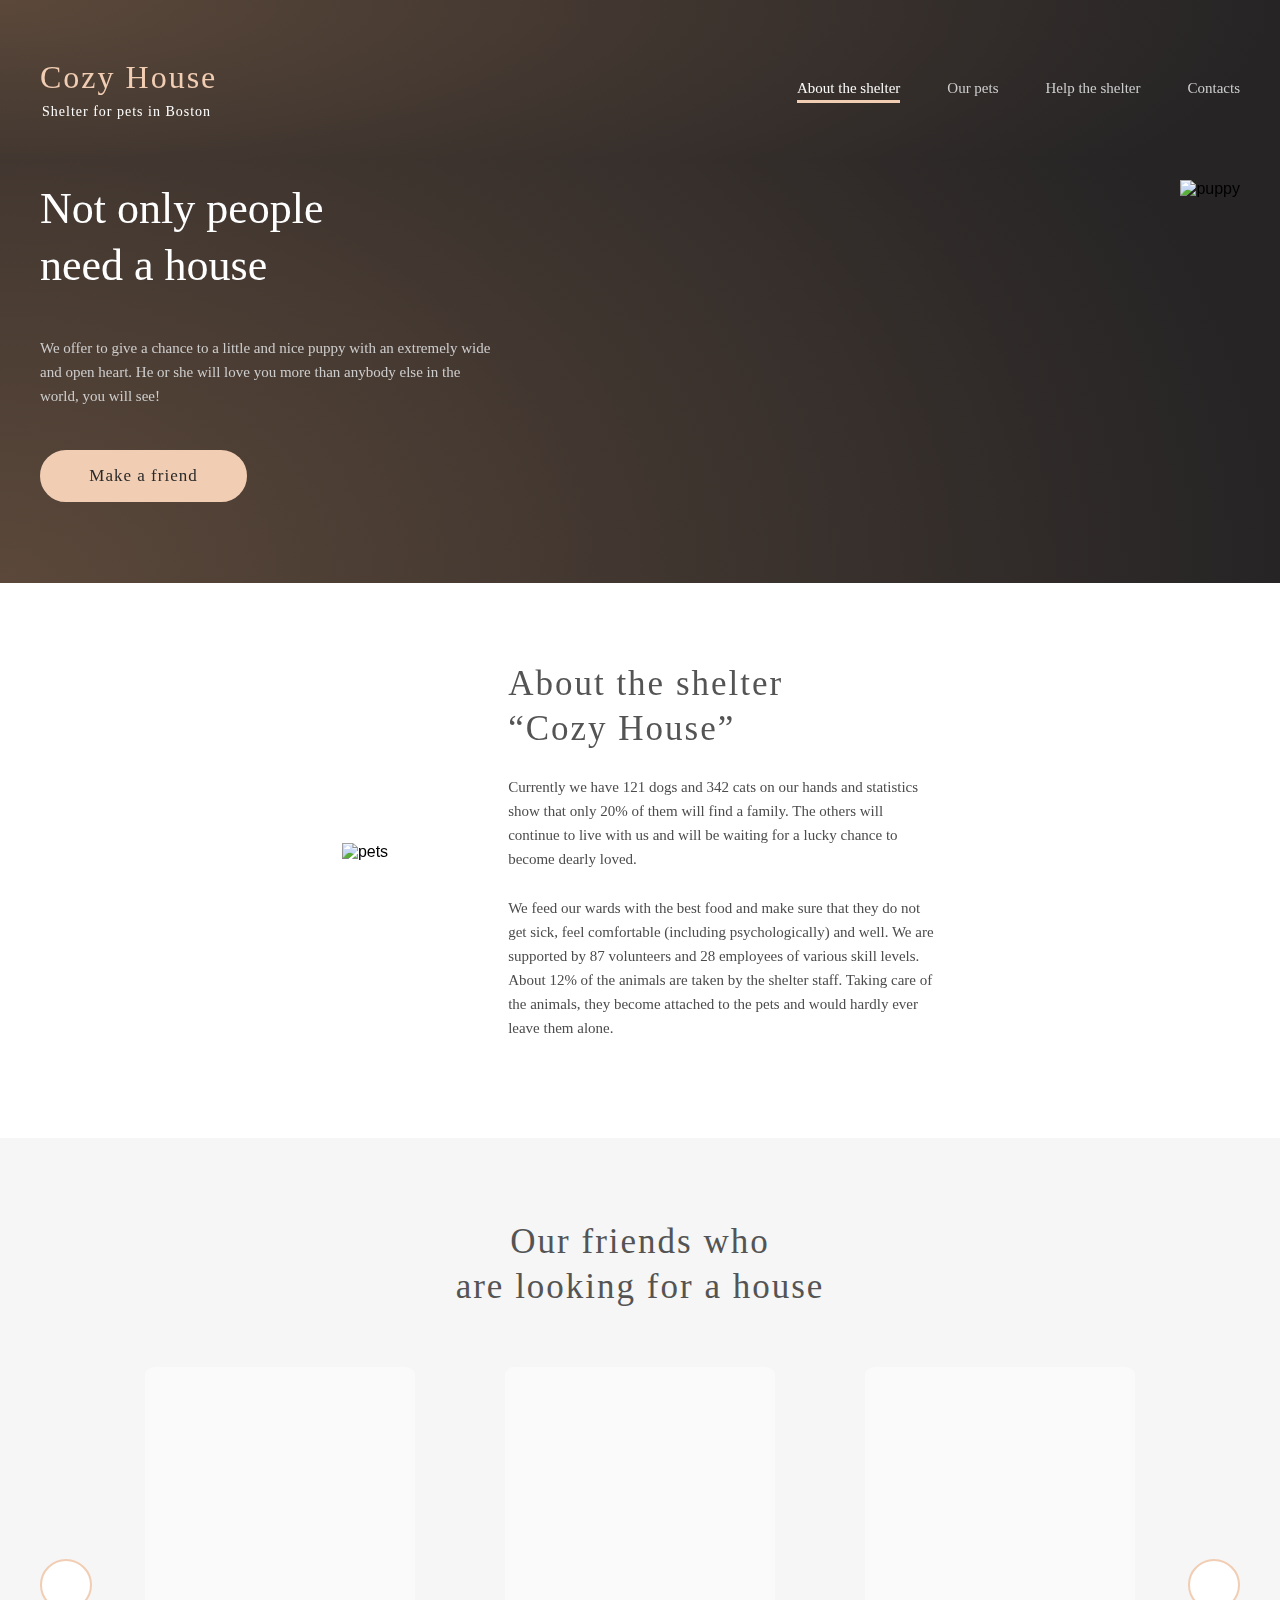
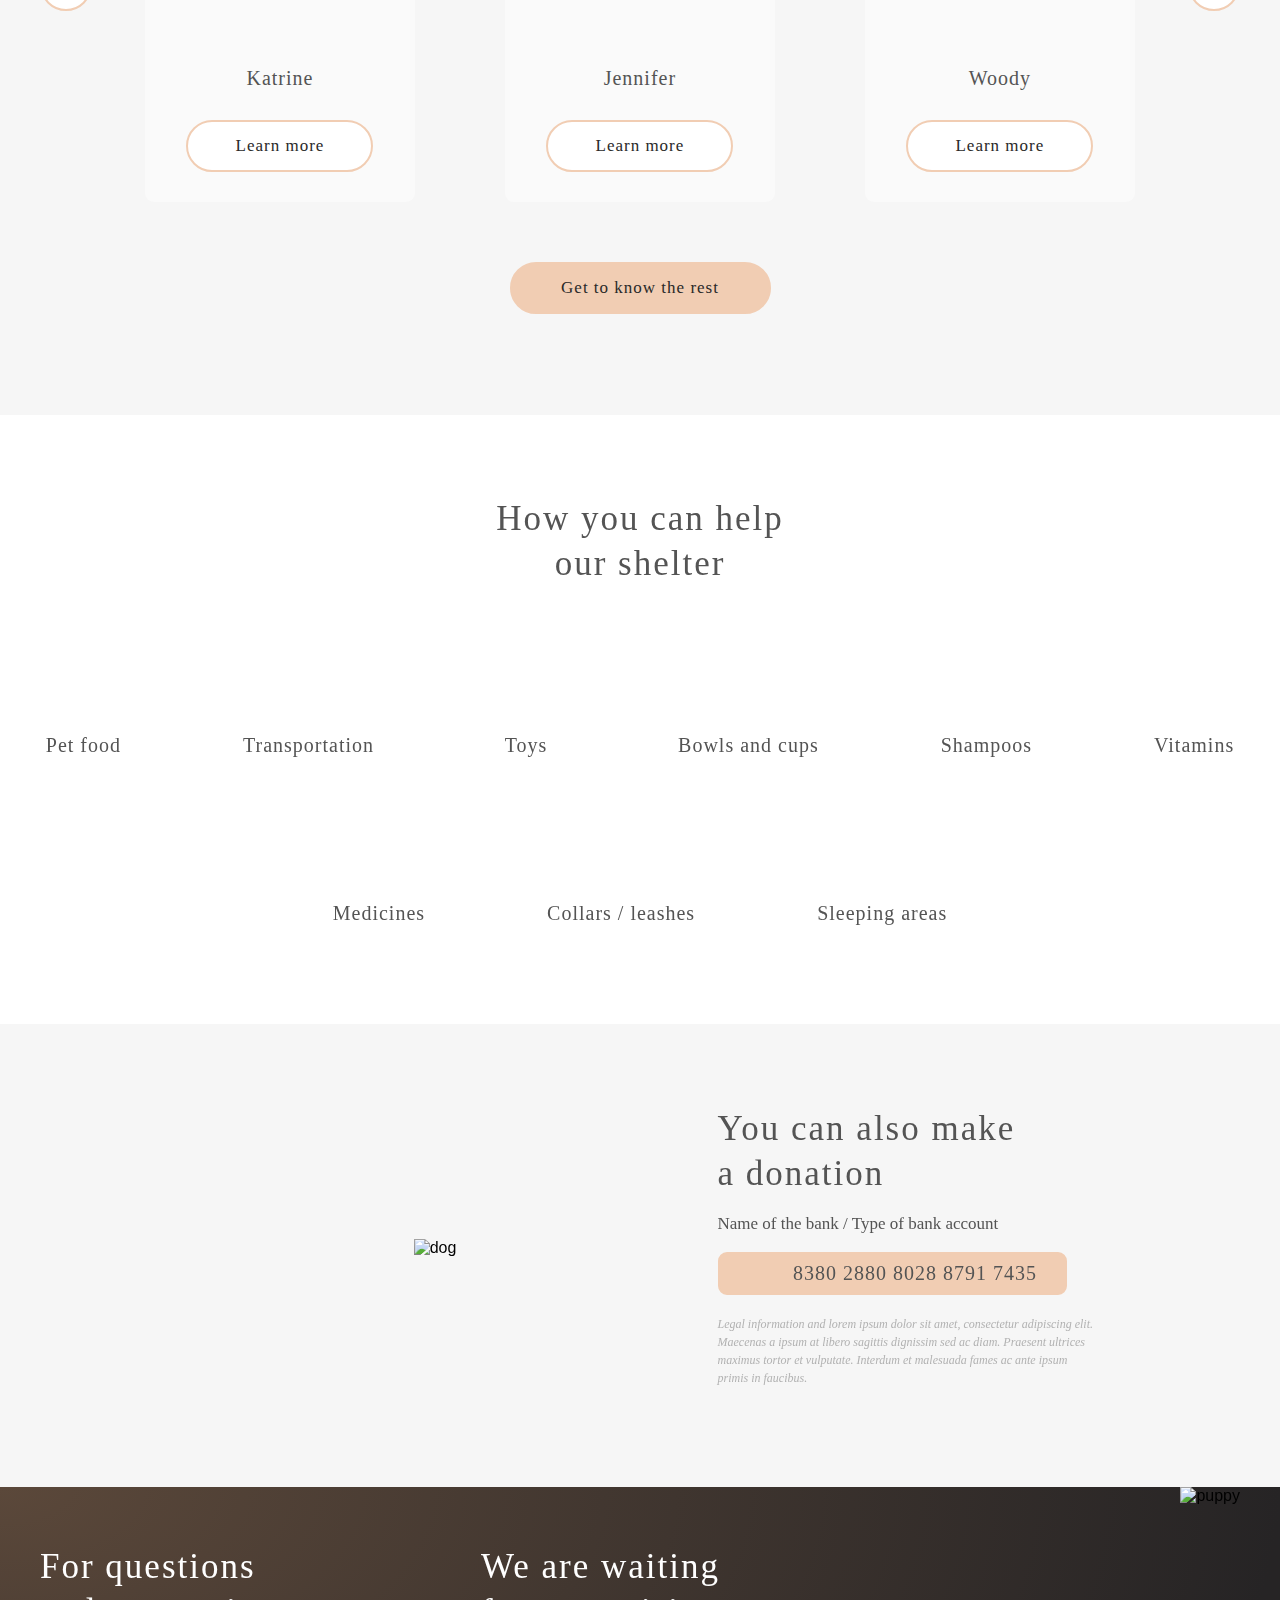
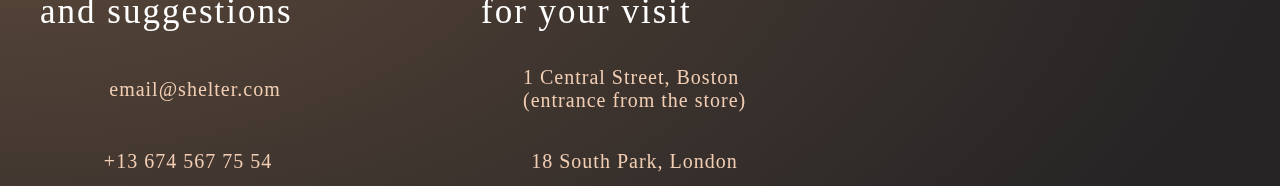
==== commit b20940d0: "fix: slider for mozilla browser" ====
--- a/shelter/pages/main/index.html
+++ b/shelter/pages/main/index.html
@@ -21,7 +21,7 @@
       <nav class="menu">
         <div class="logo-copy logo-copy--hidden">
           <a class="logo__link" href="#top">
-            <h1 class="logo__title">Cozy House</h1>
+            <h2 class="logo__title">Cozy House</h2>
             <div class="logo__subtitle">Shelter for pets in Boston</div>
           </a>
         </div>
@@ -92,7 +92,29 @@
           <button class="our-friends__wrapper-button our-friends__prev-button"></button>
           <button class="our-friends__wrapper-button our-friends__next-button"></button>
           <div class="our-friends__container">
-            <div class="our-friends__slider"></div>
+            <div class="our-friends__slider">
+              <div class="our-friends__column">
+                <div class="our-friends__column-item">
+                  <div class="our-friends__column-image"></div>
+                  <div class="our-friends__column-pets-name">Katrine</div>
+                  <button class="our-friends__column-button">Learn more</button>
+                </div>
+              </div>
+              <div class="our-friends__column">
+                <div class="our-friends__column-item">
+                  <div class="our-friends__column-image"></div>
+                  <div class="our-friends__column-pets-name">Jennifer</div>
+                  <button class="our-friends__column-button">Learn more</button>
+                </div>
+              </div>
+              <div class="our-friends__column">
+                <div class="our-friends__column-item">
+                  <div class="our-friends__column-image"></div>
+                  <div class="our-friends__column-pets-name">Woody</div>
+                  <button class="our-friends__column-button">Learn more</button>
+                </div>
+              </div>
+            </div>
           </div>
         </div>
         <button class="our-friends__content-button">Get to know the rest</button>
--- a/shelter/pages/main/css/style.css
+++ b/shelter/pages/main/css/style.css
@@ -1 +1 @@
-article,aside,details,figcaption,figure,footer,header,hgroup,nav,section,summary{display:block}audio,canvas,video{display:inline-block}audio:not([controls]){display:none;height:0}[hidden],template{display:none}html{background:#fff;color:#000;-webkit-text-size-adjust:100%;-ms-text-size-adjust:100%}html,button,input,select,textarea{font-family:sans-serif}body{margin:0 auto}a{background:transparent}a:focus{outline:thin dotted}a:hover,a:active{outline:0}h1{font-size:2em;margin:0.67em 0}h2{font-size:1.5em;margin:0.83em 0}h3{font-size:1.17em;margin:1em 0}h4{font-size:1em;margin:1.33em 0}h5{font-size:.83em;margin:1.67em 0}h6{font-size:.75em;margin:2.33em 0}abbr[title]{border-bottom:1px dotted}b,strong{font-weight:bold}dfn{font-style:italic}mark{background:#ff0;color:#000}code,kbd,pre,samp{font-family:monospace, serif;font-size:1em}pre{white-space:pre;white-space:pre-wrap;word-wrap:break-word}q{quotes:"“" "”" "‘" "’"}q:before,q:after{content:"";content:none}small{font-size:80%}sub,sup{font-size:75%;line-height:0;position:relative;vertical-align:baseline}sup{top:-0.5em}sub{bottom:-0.25em}img{border:0}svg:not(:root){overflow:hidden}figure{margin:0}fieldset{border:1px solid #c0c0c0;margin:0 2px;padding:0.35em 0.625em 0.75em}legend{border:0;padding:0;white-space:normal}button,input,select,textarea{font-family:inherit;font-size:100%;margin:0;vertical-align:baseline}button,input{line-height:normal}button,select{text-transform:none}button,html input[type="button"],input[type="reset"],input[type="submit"]{-webkit-appearance:button;cursor:pointer}button[disabled],input[disabled]{cursor:default}button::-moz-focus-inner,input::-moz-focus-inner{border:0;padding:0}textarea{overflow:auto;vertical-align:top}table{border-collapse:collapse;border-spacing:0}input[type="search"]{-webkit-appearance:textfield;-webkit-box-sizing:content-box;box-sizing:content-box}input[type="search"]::-webkit-search-cancel-button,input[type="search"]::-webkit-search-decoration{-webkit-appearance:none}input[type="checkbox"],input[type="radio"]{-webkit-box-sizing:border-box;box-sizing:border-box;padding:0}@font-face{font-family:"ArialRegular";src:url("../../../assets/fonts/Arial/ArialRegular/arial.ttf");font-style:normal;font-weight:400}@font-face{font-family:"ArialItalic";src:url("../../../assets/fonts/Arial/ArialItalic/ariali.ttf");font-style:italic;font-weight:400}@font-face{font-family:"GeorgiaRegular";src:url("../../../assets/fonts/Georgia/GeorgiaRegular/Georgia.ttf");font-style:normal;font-weight:400}@font-face{font-family:"GeorgiaItalic";src:url("../../../assets/fonts/Georgia/GeorgiaItalic/georgiai.ttf");font-style:italic;font-weight:400}@font-face{font-family:"GeorgiaBold";src:url("../../../assets/fonts/Georgia/GeorgiaBold/georgiab.ttf");font-style:bold;font-weight:700}.header .logo__subtitle,.header .menu__list-item,.header .menu__list-item-pets-page,.not-only__content-text,.about__container-text{font-family:"ArialRegular";font-style:normal;font-weight:400}.in-addition__container-text{font-family:"ArialItalic";font-style:italic;font-weight:400}.header .logo__title,.not-only__content-title,.not-only__content-button,.container-title,.our-friends__content-button,.our-friends__column-pets-name,.our-friends__column-button,.content-title,.popup__container-pet-name,.popup__container-pet-breed,.popup__container-pet-description,.popup__container-pet-item>span,.help__wrapper-text,.in-addition__credit-card-number,.in-addition__container-subtitle,.footer__container-title,.footer__link{font-family:"GeorgiaRegular";font-style:normal;font-weight:400}.popup__container-pet-item{font-family:"GeorgiaBold";font-size:bold;font-weight:700}.header .logo__title{font-size:32px;line-height:35px}.not-only__content-title{font-size:44px;line-height:57px}.container-title,.content-title,.popup__container-pet-name,.footer__container-title{font-size:35px;line-height:45px}.our-friends__column-pets-name,.popup__container-pet-breed,.help__wrapper-text,.in-addition__credit-card-number,.footer__link{font-size:20px;line-height:23px}.in-addition__container-subtitle{font-size:17px;line-height:17px}.header .menu__list-item,.header .menu__list-item-pets-page,.not-only__content-text,.about__container-text{font-size:15px;line-height:24px}.header .logo__subtitle{font-size:14px;line-height:16px}.in-addition__container-text{font-size:12px;line-height:18px}.not-only__content-button,.our-friends__content-button,.our-friends__column-button{font-size:17px;line-height:22px}.header__content{display:-ms-grid;display:grid;-ms-grid-columns:187px minmax(auto, 443px);grid-template-columns:187px minmax(auto, 443px);-webkit-box-pack:justify;-ms-flex-pack:justify;justify-content:space-between;padding:60px 40px 20px 40px;gap:20px;background-image:url("../../../assets/images/noise_transparent@2x.png"),radial-gradient(100% 215.42% at 0% 0%, #5b483a 0%, #262425 100%)}@media screen and (max-width: 900px){.header__content{padding:30px 30px 20px 30px}}@media screen and (max-width: 750px){.header__content{padding:30px 10px 20px 30px}}@media screen and (max-width: 650px){.header__content{-ms-grid-columns:187px 0px 30px;grid-template-columns:187px 0px 30px;padding:31px 53px 20px 45px;gap:0}}@media screen and (max-width: 350px){.header__content{-webkit-box-pack:start;-ms-flex-pack:start;justify-content:start;gap:20px;padding:31px 15px 20px 10px}}.header .logo{display:-webkit-box;display:-ms-flexbox;display:flex;-webkit-box-orient:vertical;-webkit-box-direction:normal;-ms-flex-direction:column;flex-direction:column;opacity:1;-webkit-transition:0.5s;transition:0.5s}.header .logo--hidden{opacity:0}.header .logo__link{cursor:url("../../../assets/icons/cursor-hover.svg"),auto}.header .logo__title{color:#f1cdb3;margin:0 0 9px 0;letter-spacing:2px}.header .logo__subtitle{color:#fff;padding-left:2px;letter-spacing:1px}.header .logo-copy{display:-webkit-box;display:-ms-flexbox;display:flex;-webkit-box-orient:vertical;-webkit-box-direction:normal;-ms-flex-direction:column;flex-direction:column;z-index:25;position:absolute;left:17%;opacity:1;-webkit-transition:0.5s;transition:0.5s}.header .logo-copy--hidden{opacity:0}@media screen and (max-width: 350px){.header .logo-copy{left:3%}}.header .menu__list{display:-webkit-box;display:-ms-flexbox;display:flex;-webkit-box-pack:justify;-ms-flex-pack:justify;justify-content:space-between;list-style-type:none;padding:0}@media screen and (max-width: 650px){.header .menu__list{position:fixed;overflow:hidden;right:0;top:0;z-index:20;display:-webkit-box;display:-ms-flexbox;display:flex;-webkit-box-orient:vertical;-webkit-box-direction:normal;-ms-flex-direction:column;flex-direction:column;-webkit-box-pack:start;-ms-flex-pack:start;justify-content:start;-webkit-box-align:center;-ms-flex-align:center;align-items:center;gap:38px;text-align:center;background-color:#292929;-webkit-transform:translateX(100%);transform:translateX(100%);-webkit-transition:-webkit-transform 0.8s;transition:-webkit-transform 0.8s;transition:transform 0.8s;transition:transform 0.8s, -webkit-transform 0.8s;width:85vw;height:100vh;margin:0;padding:250px 0 0 0}.header .menu__list>li{max-width:243px}.header .menu__list--active{-webkit-transform:translateX(0);transform:translateX(0)}}@media screen and (max-width: 650px) and (max-width: 350px){.header .menu__list{width:100vw}}.header .menu__list-item{color:#cdcdcd;cursor:pointer;cursor:url("../../../assets/icons/cursor-hover.svg"),auto;-webkit-transition:0.6s;transition:0.6s}@media screen and (max-width: 650px){.header .menu__list-item{font-size:32px;line-height:51px}}.header .menu__list-item-pets-page{color:#cdcdcd;cursor:pointer;cursor:url("../../../assets/icons/cursor-hover.svg"),auto;-webkit-transition:0.6s;transition:0.6s}@media screen and (max-width: 650px){.header .menu__list-item-pets-page{font-size:32px;line-height:51px}}.header .menu__list-item-pets-page:hover{color:#fafafa}.header .menu__list-item-pets-page:after{content:"";width:0%;border-bottom:3px solid #f1cdb3;display:block;position:relative;-webkit-transition:width 0.6s;transition:width 0.6s}.header .menu__list-item-pets-page:hover::after{width:100%}.header .menu__list-item-pets-page--active::after{width:100%}.header .menu__list-item:hover{color:#fafafa}.header .menu__list-item--active{color:#fafafa}.header .menu__list-item:after{content:"";width:0%;border-bottom:3px solid #f1cdb3;display:block;position:relative;-webkit-transition:width 0.6s;transition:width 0.6s}.header .menu__list-item:hover::after{width:100%}.header .menu__list-item--active::after{width:100%}.header .menu__burger-button{display:none;width:30px;height:30px;z-index:25;border:none;background:none;-webkit-user-select:none;-moz-user-select:none;-ms-user-select:none;user-select:none;-webkit-transition:all 0.5s ease-in-out;transition:all 0.5s ease-in-out;padding:0;-webkit-box-orient:vertical;-webkit-box-direction:normal;-ms-flex-direction:column;flex-direction:column;justify-self:flex-end;-webkit-box-pack:center;-ms-flex-pack:center;justify-content:center;-ms-flex-item-align:center;-ms-grid-row-align:center;align-self:center}.header .menu__burger-button--active{-webkit-transform:rotate(90deg);transform:rotate(90deg)}@media screen and (max-width: 650px){.header .menu__burger-button{display:-webkit-box;display:-ms-flexbox;display:flex}}@media screen and (max-width: 650px){.header .menu__overlay{display:none;position:fixed;top:0;left:0;width:100vw;height:100vh;z-index:10}.header .menu__overlay--active{display:block;background-color:rgba(41,41,41,0.6)}}.header .line{width:100%;height:2px;margin:4px 0;background-color:#f1cdb3}.not-only{margin-bottom:75px;background-image:url("../../../assets/images/noise_transparent@2x.png"),radial-gradient(100% 215.42% at 0% 100%, #5b483a 0%, #262425 100%)}@media screen and (max-width: 900px){.not-only{margin-bottom:77px}}@media screen and (max-width: 550px){.not-only{margin-bottom:39px}}.not-only__container{display:-webkit-box;display:-ms-flexbox;display:flex;-ms-flex-item-align:center;align-self:center}.not-only__content{display:-webkit-box;display:-ms-flexbox;display:flex;-webkit-box-pack:justify;-ms-flex-pack:justify;justify-content:space-between;padding:20px 40px 0 40px}@media screen and (max-width: 1000px){.not-only__content{padding:19px 0 0 40px}}@media screen and (max-width: 900px){.not-only__content{padding:20px 30px 0 30px;-webkit-box-orient:vertical;-webkit-box-direction:normal;-ms-flex-direction:column;flex-direction:column;gap:20px}}@media screen and (max-width: 550px){.not-only__content{padding:40px 10px 0 10px;gap:23px}}.not-only__content-inner{max-width:460px;display:-webkit-box;display:-ms-flexbox;display:flex;-webkit-box-orient:vertical;-webkit-box-direction:normal;-ms-flex-direction:column;flex-direction:column;margin-bottom:81px;gap:42px}@media screen and (max-width: 900px){.not-only__content-inner{-webkit-box-align:center;-ms-flex-align:center;align-items:center;margin-bottom:80px}}@media screen and (max-width: 550px){.not-only__content-inner{margin-bottom:81px}}.not-only__content-title{color:#fff;margin:0;max-width:310px;text-align:left;-ms-flex-item-align:start;align-self:flex-start}@media screen and (max-width: 550px){.not-only__content-title{font-size:26px;line-height:32px;letter-spacing:1px;-ms-flex-item-align:center;-ms-grid-row-align:center;align-self:center;text-align:center;max-width:225px}}.not-only__content-text{color:#cdcdcd}@media screen and (max-width: 550px){.not-only__content-text{text-align:center;padding:0 32px 0 32px}}@media screen and (max-width: 350px){.not-only__content-text{padding:0}}.not-only__content-button{letter-spacing:1px;background-color:#f1cdb3;color:#292929;border:0;border-radius:100px;cursor:pointer;width:207px;height:52px;display:-webkit-box;display:-ms-flexbox;display:flex;-webkit-box-orient:vertical;-webkit-box-direction:normal;-ms-flex-direction:column;flex-direction:column;-webkit-box-align:center;-ms-flex-align:center;align-items:center;-webkit-box-pack:center;-ms-flex-pack:center;justify-content:center;border:2px solid #f1cdb3;-webkit-transition:0.6s;transition:0.6s}.not-only__content-button:hover{background-color:#fff;cursor:url("../../../assets/icons/cursor-hover.svg"),auto}.not-only__content-image{width:100%}.not-only__image{max-height:728px}@media screen and (max-width: 900px){.not-only__image{max-height:593px;-ms-flex-item-align:end;align-self:flex-end}}@media screen and (max-width: 350px){.not-only__image{max-height:272px}}.about{display:-webkit-box;display:-ms-flexbox;display:flex;-ms-flex-wrap:wrap;flex-wrap:wrap;-webkit-box-pack:center;-ms-flex-pack:center;justify-content:center;-webkit-box-orient:vertical;-webkit-box-direction:normal;-ms-flex-direction:column;flex-direction:column;margin-bottom:77px}@media screen and (max-width: 550px){.about{margin-bottom:18px}}.about__content{display:-webkit-box;display:-ms-flexbox;display:flex;-webkit-box-pack:center;-ms-flex-pack:center;justify-content:center;-webkit-box-align:center;-ms-flex-align:center;align-items:center;gap:120px;margin-bottom:20px}@media screen and (max-width: 900px){.about__content{padding:0 25px 0 25px;gap:73px;-webkit-box-orient:vertical;-webkit-box-direction:normal;-ms-flex-direction:column;flex-direction:column}}@media screen and (max-width: 550px){.about__content{gap:33px}}.about__content-img{padding-top:5px}@media screen and (max-width: 900px){.about__content-img{padding-top:7px;-webkit-box-ordinal-group:3;-ms-flex-order:2;order:2}}.about__content img{width:100%}.about__container-inner{max-width:430px;display:-webkit-box;display:-ms-flexbox;display:flex;-webkit-box-orient:vertical;-webkit-box-direction:normal;-ms-flex-direction:column;flex-direction:column;-ms-flex-pack:distribute;justify-content:space-around}.about__container-title{max-width:370px}.about__container-text{color:#4c4c4c;margin:24px 0 1px 0}@media screen and (max-width: 550px){.about__container-text{text-align:justify;margin:23px 0 0px 0}}.container-title{color:#545454;margin:0;padding:3px 0 0 0;letter-spacing:2px;text-align:left}@media screen and (max-width: 550px){.container-title{font-size:26px;line-height:33px;-ms-flex-item-align:center;-ms-grid-row-align:center;align-self:center;text-align:center;max-width:300px;letter-spacing:1px}}.our-friends{background-color:#f6f6f6;padding-bottom:101px;position:relative}@media screen and (max-width: 550px){.our-friends{padding-bottom:42px}}.our-friends__content{display:-webkit-box;display:-ms-flexbox;display:flex;-webkit-box-orient:vertical;-webkit-box-direction:normal;-ms-flex-direction:column;flex-direction:column}.our-friends__content-button{color:#292929;background-color:#f1cdb3;border-radius:100px;border:0;max-width:261px;width:100%;height:52px;-ms-flex-item-align:center;-ms-grid-row-align:center;align-self:center;letter-spacing:1px;border:2px solid #f1cdb3;-webkit-transition:0.6s;transition:0.6s}.our-friends__content-button:hover{background-color:#fff;cursor:url("../../../assets/icons/cursor-hover.svg"),auto}.our-friends__wrapper{margin-bottom:45px;-webkit-box-pack:justify;-ms-flex-pack:justify;justify-content:space-between;-webkit-box-align:center;-ms-flex-align:center;align-items:center;padding:0 100px 0 100px;grid-gap:12px;position:relative}@media screen and (max-width: 1100px){.our-friends__wrapper{padding:0 75px 0 75px}}@media screen and (max-width: 550px){.our-friends__wrapper{padding:0 25px 0 25px;grid-gap:5px 10px;margin-bottom:99px}}.our-friends__wrapper-button{background-repeat:no-repeat;background-position:50% 50%;background-color:#fff;width:52px;height:52px;border-radius:100px;border:2px solid #f1cdb3;-webkit-transition:0.6s;transition:0.6s;padding:0;position:absolute;z-index:10}.our-friends__wrapper-button:nth-child(1){background-image:url("../../../assets/icons/Arrow-prev.svg");left:3.1%;top:42.6%}@media screen and (max-width: 1100px){.our-friends__wrapper-button:nth-child(1){left:4%}}@media screen and (max-width: 550px){.our-friends__wrapper-button:nth-child(1){left:21.2%;top:101%}}.our-friends__wrapper-button:nth-child(2){background-image:url("../../../assets/icons/Arrow-next.svg");right:3.1%;top:42.6%}@media screen and (max-width: 1100px){.our-friends__wrapper-button:nth-child(2){right:4%}}@media screen and (max-width: 550px){.our-friends__wrapper-button:nth-child(2){right:21.2%;top:101%}}.our-friends__wrapper-button:hover{background-color:#f1cdb3;cursor:url("../../../assets/icons/cursor-hover.svg"),auto}.our-friends__container{max-width:1080px;overflow:hidden}.our-friends__slider{display:-ms-grid;display:grid;-ms-grid-columns:(33.33%)[99];grid-template-columns:repeat(99, 33.33%);-webkit-box-pack:start;-ms-flex-pack:start;justify-content:start;-webkit-transition:0.5s;transition:0.5s}@media screen and (max-width: 1100px){.our-friends__slider{-ms-grid-columns:(50%)[99];grid-template-columns:repeat(99, 50%)}}@media screen and (max-width: 750px){.our-friends__slider{-ms-grid-columns:(100%)[99];grid-template-columns:repeat(99, 100%)}}.our-friends__column{height:435px;width:270px;-webkit-transition:0.6s;transition:0.6s;border-radius:9px;background-color:#fafafa;margin-bottom:15px;-ms-grid-column-align:center;justify-self:center}.our-friends__column:hover{-webkit-box-shadow:15px 15px 10px -10px rgba(0,0,0,0.3),0 1px 0px rgba(0,0,0,0.1);box-shadow:15px 15px 10px -10px rgba(0,0,0,0.3),0 1px 0px rgba(0,0,0,0.1);cursor:url("../../../assets/icons/cursor-hover.svg"),auto}.our-friends__column:hover .our-friends__column-button{cursor:url("../../../assets/icons/cursor-hover.svg"),auto;outline:0}.our-friends__column:hover .our-friends__column-button:after{width:110%}.our-friends__column-item{display:-webkit-box;display:-ms-flexbox;display:flex;-webkit-box-orient:vertical;-webkit-box-direction:normal;-ms-flex-direction:column;flex-direction:column;-webkit-box-pack:start;-ms-flex-pack:start;justify-content:start;-webkit-box-align:center;-ms-flex-align:center;align-items:center;gap:30px;text-align:center;border-radius:9px}.our-friends__column-image{background-position:center center;background-repeat:no-repeat;width:270px;height:270px}.our-friends__column-pets-name{color:#545454;letter-spacing:1px;padding:0 10px 0 10px}.our-friends__column-button{color:#292929;background-color:#fff;border-radius:100px;max-width:187px;width:100%;height:52px;letter-spacing:1px;-webkit-transition:0.6s;transition:0.6s;border:2px solid #f1cdb3;position:relative;overflow:hidden;z-index:1}.our-friends__column-button:after{content:'';position:absolute;display:block;background-color:#f1cdb3;top:0;left:50%;-webkit-transform:translateX(-50%);transform:translateX(-50%);width:0;height:100%;z-index:-1;-webkit-transition:width 0.4s ease-in-out;transition:width 0.4s ease-in-out}.content-title{color:#545454;display:-webkit-box;display:-ms-flexbox;display:flex;-webkit-box-pack:center;-ms-flex-pack:center;justify-content:center;-webkit-box-align:center;-ms-flex-align:center;align-items:center;text-align:center;letter-spacing:2px;margin-top:0;margin-bottom:58px;padding-top:81px}@media screen and (max-width: 550px){.content-title{font-size:26px;line-height:33px;letter-spacing:1px;padding-top:42px;margin-bottom:40px}}.popup{position:fixed;top:0;right:0;bottom:0;left:0;-webkit-transition:0.5s;transition:0.5s;z-index:-1;opacity:0}.popup--active{z-index:25;opacity:1}.popup__overlay{position:fixed;top:0;right:0;bottom:0;left:0;z-index:-1}.popup__overlay--active{z-index:20;background-color:rgba(41,41,41,0.6)}.popup__close-button{background-image:url("../../../assets/icons/close-button.svg");background-size:12px 12px;background-position:center center;background-repeat:no-repeat;background-color:transparent;border:2px solid #f1cdb3;border-radius:100px;width:52px;height:52px;z-index:25;-webkit-transition:0.5s;transition:0.5s;-ms-flex-item-align:end;align-self:flex-end}.popup__close-button:hover{cursor:url("../../../assets/icons/cursor-hover.svg"),auto;background-color:#fddcc4}.popup__content{position:relative;top:17.2vh;display:-webkit-box;display:-ms-flexbox;display:flex;-webkit-box-orient:vertical;-webkit-box-direction:normal;-ms-flex-direction:column;flex-direction:column;max-width:983px;margin:0 auto;opacity:0;z-index:-1}.popup__content--active{z-index:25;opacity:1}@media screen and (max-width: 1100px){.popup__content{top:22.2vh;max-width:720px}}@media screen and (max-width: 750px){.popup__content{max-width:430px}}@media screen and (max-width: 550px){.popup__content{max-width:298px;max-height:393px}}.popup__content-inner{max-width:900px;max-height:500px;width:100%;gap:29px;background-color:#fafafa;display:-webkit-box;display:-ms-flexbox;display:flex;border-radius:9px;-webkit-box-pack:justify;-ms-flex-pack:justify;justify-content:space-between;position:relative;-ms-flex-item-align:center;align-self:center}@media screen and (max-width: 1100px){.popup__content-inner{max-width:630px;max-height:350px;gap:0}}@media screen and (max-width: 750px){.popup__content-inner{max-width:330px;max-height:370px;-webkit-box-pack:center;-ms-flex-pack:center;justify-content:center}}@media screen and (max-width: 550px){.popup__content-inner{max-width:240px;max-height:341px}}.popup__content-image{width:100%;max-width:500px;border-radius:16px}@media screen and (max-width: 1100px){.popup__content-image{max-width:350px}}.popup__container{display:-webkit-box;display:-ms-flexbox;display:flex;-webkit-box-orient:vertical;-webkit-box-direction:normal;-ms-flex-direction:column;flex-direction:column;-webkit-box-pack:center;-ms-flex-pack:center;justify-content:center;max-width:350px;padding:1px 20px 40px 0;width:100%}@media screen and (max-width: 1100px){.popup__container{max-width:270px;padding:10px 0 0 7px;-webkit-box-pack:start;-ms-flex-pack:start;justify-content:flex-start}}@media screen and (max-width: 750px){.popup__container{text-align:center;padding:9px 10px 17px 10px}}.popup__container-pet-name{color:#000;margin:0;letter-spacing:0.06em}.popup__container-pet-breed{margin:0;padding-top:9px;letter-spacing:0.06em}@media screen and (max-width: 1100px){.popup__container-pet-breed{padding:9px 0 0 0}}.popup__container-pet-description{font-size:15px;line-height:17px;margin:0;padding-top:40px;letter-spacing:0.06em}@media screen and (max-width: 1100px){.popup__container-pet-description{font-size:13px;line-height:14px;padding:22px 5px 0 0}}@media screen and (max-width: 750px){.popup__container-pet-description{text-align:justify;padding:22px 10px 0 10px}}@media screen and (max-width: 550px){.popup__container-pet-description{padding:22px 0 0 0}}.popup__container-items{display:-webkit-box;display:-ms-flexbox;display:flex;-webkit-box-orient:vertical;-webkit-box-direction:normal;-ms-flex-direction:column;flex-direction:column;gap:11px;padding-top:40px;letter-spacing:0.06em}@media screen and (max-width: 1100px){.popup__container-items{padding:24px 0 0 0;gap:6px}}@media screen and (max-width: 750px){.popup__container-items{-webkit-box-align:start;-ms-flex-align:start;align-items:flex-start}}.popup__container-pet-item{font-size:15px;line-height:17px}.popup__container-pet-item:before{content:"";display:-webkit-inline-box;display:-ms-inline-flexbox;display:inline-flex;width:4px;height:4px;border-radius:50%;background-color:#f1cdb3;margin-right:10px;-webkit-box-align:end;-ms-flex-align:end;align-items:flex-end}.help{margin-bottom:99px}@media screen and (max-width: 550px){.help{margin-bottom:41px}}.help__wrapper{padding:0 22px 0 22px}@media screen and (max-width: 1100px){.help__wrapper{padding:0 9px 0 9px}}@media screen and (max-width: 550px){.help__wrapper{padding:0 15px 0 22px}}.help__wrapper-items{display:-webkit-box;display:-ms-flexbox;display:flex;-webkit-box-pack:center;-ms-flex-pack:center;justify-content:center;-ms-flex-wrap:wrap;flex-wrap:wrap;gap:55px 122px}@media screen and (max-width: 1100px){.help__wrapper-items{display:-ms-grid;display:grid;-ms-grid-columns:(170px)[3];grid-template-columns:repeat(3, 170px);grid-gap:55px 0px;-webkit-box-pack:space-evenly;-ms-flex-pack:space-evenly;justify-content:space-evenly}}@media screen and (max-width: 550px){.help__wrapper-items{-ms-grid-columns:(minmax(auto, 130px))[2];grid-template-columns:repeat(2, minmax(auto, 130px));grid-gap:29px 37px}}.help__wrapper-item{display:-webkit-box;display:-ms-flexbox;display:flex;-webkit-box-orient:vertical;-webkit-box-direction:normal;-ms-flex-direction:column;flex-direction:column;-webkit-box-pack:center;-ms-flex-pack:center;justify-content:center;-webkit-box-align:center;-ms-flex-align:center;align-items:center;gap:30px}@media screen and (max-width: 550px){.help__wrapper-item{gap:21px}}.help__wrapper-item:nth-child(1) .help__wrapper-image{background-image:url("../../../assets/icons/pet-food.svg")}.help__wrapper-item:nth-child(2) .help__wrapper-image{background-image:url("../../../assets/icons/transportation.svg")}.help__wrapper-item:nth-child(3) .help__wrapper-image{background-image:url("../../../assets/icons/toys.svg")}.help__wrapper-item:nth-child(4) .help__wrapper-image{background-image:url("../../../assets/icons/bowls-and-cups.svg")}.help__wrapper-item:nth-child(5) .help__wrapper-image{background-image:url("../../../assets/icons/shampoos.svg")}.help__wrapper-item:nth-child(6) .help__wrapper-image{background-image:url("../../../assets/icons/vitamins.svg")}.help__wrapper-item:nth-child(7) .help__wrapper-image{background-image:url("../../../assets/icons/medicines.svg")}.help__wrapper-item:nth-child(8) .help__wrapper-image{background-image:url("../../../assets/icons/collars-or-leashes.svg")}.help__wrapper-item:nth-child(9) .help__wrapper-image{background-image:url("../../../assets/icons/sleeping-area.svg")}.help__wrapper-image{width:60px;height:60px;background-repeat:no-repeat;background-position:center center;background-size:contain}@media screen and (max-width: 550px){.help__wrapper-image{max-width:50px;max-height:50px}}.help__wrapper-text{color:#545454;letter-spacing:1px;margin:0}@media screen and (max-width: 550px){.help__wrapper-text{font-size:15px;line-height:17px}}.in-addition{padding-bottom:100px;background-color:#f6f6f6}@media screen and (max-width: 900px){.in-addition{padding-bottom:96px}}@media screen and (max-width: 550px){.in-addition{padding-top:49px;padding-bottom:37px}}.in-addition__content{display:-ms-grid;display:grid;-webkit-box-pack:center;-ms-flex-pack:center;justify-content:center;-webkit-box-align:center;-ms-flex-align:center;align-items:center;padding-top:79px;-ms-grid-columns:505px 380px;grid-template-columns:505px 380px;grid-gap:30px;justify-items:center}@media screen and (max-width: 1000px){.in-addition__content{-ms-grid-columns:minmax(auto, 505px);grid-template-columns:minmax(auto, 505px);-ms-grid-rows:minmax(auto, 280px);grid-template-rows:minmax(auto, 280px)}}@media screen and (max-width: 900px){.in-addition__content{grid-gap:56px;padding:81px 21px 0 20px}}@media screen and (max-width: 550px){.in-addition__content{padding:0px 20px 0 20px;grid-gap:30px}}.in-addition__content-img{padding-top:6px}@media screen and (max-width: 1000px){.in-addition__content-img{-ms-grid-row:2;grid-row:2}}.in-addition__content img{width:100%}.in-addition__credit-card-number{color:#545454;letter-spacing:1px;margin-left:46px;cursor:url("../../../assets/icons/cursor-hover.svg"),auto}@media screen and (max-width: 550px){.in-addition__credit-card-number{font-size:15px;line-height:17px}}.in-addition__container{max-width:380px;display:-webkit-box;display:-ms-flexbox;display:flex;-webkit-box-orient:vertical;-webkit-box-direction:normal;-ms-flex-direction:column;flex-direction:column;-webkit-box-pack:justify;-ms-flex-pack:justify;justify-content:space-between}@media screen and (max-width: 1000px){.in-addition__container{-ms-grid-column-align:center;justify-self:center}}@media screen and (max-width: 550px){.in-addition__container{-webkit-box-align:center;-ms-flex-align:center;align-items:center;gap:0}}.in-addition__container-title{max-width:300px;margin-bottom:13px}@media screen and (max-width: 550px){.in-addition__container-title{max-width:225px;margin-bottom:16px}}.in-addition__container-subtitle{color:#545454;margin:6px 0 20px 0}@media screen and (max-width: 550px){.in-addition__container-subtitle{letter-spacing:0;line-height:25px;margin:0 0 21px 0;font-size:15px}}.in-addition__container-inner{max-width:349px;width:100%}@media screen and (max-width: 550px){.in-addition__container-inner{max-width:281px;margin-bottom:21px}}.in-addition__container-credit-card{padding:8px 0 8px 0;display:-webkit-box;display:-ms-flexbox;display:flex;-webkit-box-pack:center;-ms-flex-pack:center;justify-content:center;background-color:#f1cdb3;border-radius:9px;border:2px solid #f1cdb3;background-image:url("../../../assets/icons/credit-card.svg");background-repeat:no-repeat;background-position:4% 50%;-webkit-transition:0.6s;transition:0.6s}@media screen and (max-width: 550px){.in-addition__container-credit-card{padding:11px 0 11px 0}}.in-addition__container-credit-card:hover{background-color:#fff;cursor:url("../../../assets/icons/cursor-hover.svg"),auto}.in-addition__container-text{color:#b2b2b2;margin:20px 0 0 0}@media screen and (max-width: 550px){.in-addition__container-text{text-align:justify;margin:0 0 15px 0}}.footer{padding:0 40px 0 40px;background-image:url("../../../assets/images/noise_transparent@2x.png"),radial-gradient(100% 215.42% at 0% 0%, #5b483a 0%, #262425 100%)}@media screen and (max-width: 1100px){.footer{padding:0 0 0 40px}}@media screen and (max-width: 1000px){.footer{padding:0 65px 0 65px}}@media screen and (max-width: 750px){.footer{padding:0 0 0 5px}}@media screen and (max-width: 550px){.footer{padding:0 10px 0 10px}}.footer__content{-webkit-box-pack:justify;-ms-flex-pack:justify;justify-content:space-between;display:-webkit-box;display:-ms-flexbox;display:flex}@media screen and (max-width: 1000px){.footer__content{-webkit-box-orient:vertical;-webkit-box-direction:normal;-ms-flex-direction:column;flex-direction:column;-webkit-box-align:center;-ms-flex-align:center;align-items:center}}@media screen and (max-width: 900px){.footer__content{padding-top:0;grid-gap:48px}}@media screen and (max-width: 550px){.footer__content{grid-gap:25px}}.footer__content-img{padding-top:40px}@media screen and (max-width: 1000px){.footer__content-img{-ms-grid-column-align:center;justify-self:center}}@media screen and (max-width: 900px){.footer__content-img{padding-top:8px}}.footer__container{display:-webkit-box;display:-ms-flexbox;display:flex;-webkit-box-pack:justify;-ms-flex-pack:justify;justify-content:space-between;gap:25px;padding-top:42px;max-width:740px;width:100%}@media screen and (max-width: 900px){.footer__container{padding-top:11px;gap:25px}}@media screen and (max-width: 650px){.footer__container{-webkit-box-orient:vertical;-webkit-box-direction:normal;-ms-flex-direction:column;flex-direction:column;-webkit-box-align:center;-ms-flex-align:center;align-items:center}}@media screen and (max-width: 550px){.footer__container{gap:10px}}.footer__container-column{display:-webkit-box;display:-ms-flexbox;display:flex;-webkit-box-orient:vertical;-webkit-box-direction:normal;-ms-flex-direction:column;flex-direction:column;gap:30px}@media screen and (max-width: 550px){.footer__container-column{gap:29px}}.footer__container-column:nth-child(2) .footer__container-title{padding-left:3px}@media screen and (max-width: 550px){.footer__container-column:nth-child(2) .footer__container-title{padding-left:11px}}@media screen and (max-width: 550px){.footer__container-column:nth-child(2){gap:36px}}.footer__container-title{color:#fff;width:280px;margin:0;letter-spacing:2px;padding-top:15px}@media screen and (max-width: 900px){.footer__container-title{padding-top:20px}}@media screen and (max-width: 550px){.footer__container-title{text-align:center;font-size:26px;line-height:33px;letter-spacing:1px}}.footer__items{display:-webkit-box;display:-ms-flexbox;display:flex;-webkit-box-orient:vertical;-webkit-box-direction:normal;-ms-flex-direction:column;flex-direction:column;gap:22px;margin:0;padding:0}@media screen and (max-width: 900px){.footer__items{-webkit-box-pack:space-evenly;-ms-flex-pack:space-evenly;justify-content:space-evenly}}@media screen and (max-width: 750px){.footer__items{grid-gap:22px 30px}}.footer__item{display:-webkit-box;display:-ms-flexbox;display:flex;-webkit-box-pack:end;-ms-flex-pack:end;justify-content:flex-end;-webkit-box-align:center;-ms-flex-align:center;align-items:center;text-align:left;height:50px}.footer__item-email{background-image:url("../../../assets/icons/mail.svg");background-repeat:no-repeat;background-position:0% 50%;-webkit-box-pack:center;-ms-flex-pack:center;justify-content:center}@media screen and (max-width: 550px){.footer__item-email{background-position:6% 45%}}.footer__item-phone{background-image:url("../../../assets/icons/phone.svg");background-repeat:no-repeat;background-position:0% 50%;-webkit-box-pack:center;-ms-flex-pack:center;justify-content:center}@media screen and (max-width: 550px){.footer__item-phone{background-position:8% 45%}}.footer__item-geo{-webkit-box-pack:center;-ms-flex-pack:center;justify-content:center}.footer__item-geo:nth-child(1){background-image:url("../../../assets/icons/pin.svg");background-repeat:no-repeat;background-position:0% 50%;width:302px}@media screen and (max-width: 550px){.footer__item-geo:nth-child(1){margin-bottom:5px}}.footer__item-geo:nth-child(2){background-image:url("../../../assets/icons/pin.svg");background-repeat:no-repeat;background-position:0% 50%;width:302px}.footer__item-geo:nth-child(1) .footer__link-geo{margin-left:45px}.footer__item-geo:nth-child(2) .footer__link-geo{margin-left:11px}.footer__link{color:#f1cdb3;letter-spacing:1px;-webkit-transition:0.6s;transition:0.6s}.footer__link:hover{color:#f6f6f6;cursor:url("../../../assets/icons/cursor-hover.svg"),auto}.footer__link-email{margin-left:30px}@media screen and (max-width: 550px){.footer__link-email{margin-left:60px}}.footer__link-phone{margin-left:16px}@media screen and (max-width: 550px){.footer__link-phone{margin-left:60px}}:root{scroll-behavior:smooth}html{background-color:#fff;cursor:url("../../../assets/icons/cursor.svg"),auto}html a{text-decoration:none}html body{max-width:1280px}html body.lock{overflow:hidden}
+article,aside,details,figcaption,figure,footer,header,hgroup,nav,section,summary{display:block}audio,canvas,video{display:inline-block}audio:not([controls]){display:none;height:0}[hidden],template{display:none}html{background:#fff;color:#000;-webkit-text-size-adjust:100%;-ms-text-size-adjust:100%}html,button,input,select,textarea{font-family:sans-serif}body{margin:0 auto}a{background:transparent}a:focus{outline:thin dotted}a:hover,a:active{outline:0}h1{font-size:2em;margin:0.67em 0}h2{font-size:1.5em;margin:0.83em 0}h3{font-size:1.17em;margin:1em 0}h4{font-size:1em;margin:1.33em 0}h5{font-size:.83em;margin:1.67em 0}h6{font-size:.75em;margin:2.33em 0}abbr[title]{border-bottom:1px dotted}b,strong{font-weight:bold}dfn{font-style:italic}mark{background:#ff0;color:#000}code,kbd,pre,samp{font-family:monospace, serif;font-size:1em}pre{white-space:pre;white-space:pre-wrap;word-wrap:break-word}q{quotes:"“" "”" "‘" "’"}q:before,q:after{content:"";content:none}small{font-size:80%}sub,sup{font-size:75%;line-height:0;position:relative;vertical-align:baseline}sup{top:-0.5em}sub{bottom:-0.25em}img{border:0}svg:not(:root){overflow:hidden}figure{margin:0}fieldset{border:1px solid #c0c0c0;margin:0 2px;padding:0.35em 0.625em 0.75em}legend{border:0;padding:0;white-space:normal}button,input,select,textarea{font-family:inherit;font-size:100%;margin:0;vertical-align:baseline}button,input{line-height:normal}button,select{text-transform:none}button,html input[type="button"],input[type="reset"],input[type="submit"]{-webkit-appearance:button;cursor:pointer}button[disabled],input[disabled]{cursor:default}button::-moz-focus-inner,input::-moz-focus-inner{border:0;padding:0}textarea{overflow:auto;vertical-align:top}table{border-collapse:collapse;border-spacing:0}input[type="search"]{-webkit-appearance:textfield;-webkit-box-sizing:content-box;box-sizing:content-box}input[type="search"]::-webkit-search-cancel-button,input[type="search"]::-webkit-search-decoration{-webkit-appearance:none}input[type="checkbox"],input[type="radio"]{-webkit-box-sizing:border-box;box-sizing:border-box;padding:0}@font-face{font-family:"ArialRegular";src:url("../../../assets/fonts/Arial/ArialRegular/arial.ttf");font-style:normal;font-weight:400}@font-face{font-family:"ArialItalic";src:url("../../../assets/fonts/Arial/ArialItalic/ariali.ttf");font-style:italic;font-weight:400}@font-face{font-family:"GeorgiaRegular";src:url("../../../assets/fonts/Georgia/GeorgiaRegular/Georgia.ttf");font-style:normal;font-weight:400}@font-face{font-family:"GeorgiaItalic";src:url("../../../assets/fonts/Georgia/GeorgiaItalic/georgiai.ttf");font-style:italic;font-weight:400}@font-face{font-family:"GeorgiaBold";src:url("../../../assets/fonts/Georgia/GeorgiaBold/georgiab.ttf");font-style:bold;font-weight:700}.header .logo__subtitle,.header .menu__list-item,.header .menu__list-item-pets-page,.not-only__content-text,.about__container-text{font-family:"ArialRegular";font-style:normal;font-weight:400}.in-addition__container-text{font-family:"ArialItalic";font-style:italic;font-weight:400}.header .logo__title,.not-only__content-title,.not-only__content-button,.container-title,.our-friends__content-button,.our-friends__column-pets-name,.our-friends__column-button,.content-title,.popup__container-pet-name,.popup__container-pet-breed,.popup__container-pet-description,.popup__container-pet-item>span,.help__wrapper-text,.in-addition__credit-card-number,.in-addition__container-subtitle,.footer__container-title,.footer__link{font-family:"GeorgiaRegular";font-style:normal;font-weight:400}.popup__container-pet-item{font-family:"GeorgiaBold";font-size:bold;font-weight:700}.header .logo__title{font-size:32px;line-height:35px}.not-only__content-title{font-size:44px;line-height:57px}.container-title,.content-title,.popup__container-pet-name,.footer__container-title{font-size:35px;line-height:45px}.our-friends__column-pets-name,.popup__container-pet-breed,.help__wrapper-text,.in-addition__credit-card-number,.footer__link{font-size:20px;line-height:23px}.in-addition__container-subtitle{font-size:17px;line-height:17px}.header .menu__list-item,.header .menu__list-item-pets-page,.not-only__content-text,.about__container-text{font-size:15px;line-height:24px}.header .logo__subtitle{font-size:14px;line-height:16px}.in-addition__container-text{font-size:12px;line-height:18px}.not-only__content-button,.our-friends__content-button,.our-friends__column-button{font-size:17px;line-height:22px}.header__content{display:-ms-grid;display:grid;-ms-grid-columns:187px minmax(auto, 443px);grid-template-columns:187px minmax(auto, 443px);-webkit-box-pack:justify;-ms-flex-pack:justify;justify-content:space-between;padding:60px 40px 20px 40px;gap:20px;background-image:url("../../../assets/images/noise_transparent@2x.png"),radial-gradient(100% 215.42% at 0% 0%, #5b483a 0%, #262425 100%)}@media screen and (max-width: 1279px){.header__content{padding:30px 30px 20px 30px}}@media screen and (max-width: 767px){.header__content{-ms-grid-columns:187px 0px 30px;grid-template-columns:187px 0px 30px;padding:31px 53px 20px 30px;gap:0px}}@media screen and (max-width: 374px){.header__content{padding:30px 53px 20px 10px}}.header .logo{display:-webkit-box;display:-ms-flexbox;display:flex;-webkit-box-orient:vertical;-webkit-box-direction:normal;-ms-flex-direction:column;flex-direction:column;opacity:1;-webkit-transition:0.5s;transition:0.5s}.header .logo--hidden{opacity:0}.header .logo__link{cursor:url("../../../assets/icons/cursor-hover.svg"),auto}.header .logo__title{color:#f1cdb3;margin:0 0 9px 0;letter-spacing:2px}.header .logo__subtitle{color:#fff;padding-left:2px;letter-spacing:1px}.header .logo-copy{display:-webkit-box;display:-ms-flexbox;display:flex;-webkit-box-orient:vertical;-webkit-box-direction:normal;-ms-flex-direction:column;flex-direction:column;z-index:25;position:absolute;left:17%;opacity:1;-webkit-transition:0.5s;transition:0.5s}.header .logo-copy--hidden{opacity:0}@media screen and (max-width: 374px){.header .logo-copy{left:3%}}.header .menu__list{display:-webkit-box;display:-ms-flexbox;display:flex;-webkit-box-pack:justify;-ms-flex-pack:justify;justify-content:space-between;list-style-type:none;padding:0}@media screen and (max-width: 767px){.header .menu__list{position:fixed;overflow:hidden;right:0;top:0;z-index:20;display:-webkit-box;display:-ms-flexbox;display:flex;-webkit-box-orient:vertical;-webkit-box-direction:normal;-ms-flex-direction:column;flex-direction:column;-webkit-box-pack:start;-ms-flex-pack:start;justify-content:start;-webkit-box-align:center;-ms-flex-align:center;align-items:center;gap:38px;text-align:center;background-color:#292929;-webkit-transform:translateX(100%);transform:translateX(100%);-webkit-transition:-webkit-transform 0.8s;transition:-webkit-transform 0.8s;transition:transform 0.8s;transition:transform 0.8s, -webkit-transform 0.8s;width:85vw;height:100vh;margin:0;padding:250px 0 0 0}.header .menu__list>li{max-width:243px}.header .menu__list--active{-webkit-transform:translateX(0);transform:translateX(0)}}@media screen and (max-width: 374px){.header .menu__list{width:100vw}}.header .menu__list-item{color:#cdcdcd;cursor:pointer;cursor:url("../../../assets/icons/cursor-hover.svg"),auto;-webkit-transition:0.6s;transition:0.6s}@media screen and (max-width: 767px){.header .menu__list-item{font-size:32px;line-height:51px}}.header .menu__list-item-pets-page{color:#cdcdcd;cursor:pointer;cursor:url("../../../assets/icons/cursor-hover.svg"),auto;-webkit-transition:0.6s;transition:0.6s}@media screen and (max-width: 767px){.header .menu__list-item-pets-page{font-size:32px;line-height:51px}}.header .menu__list-item-pets-page:hover{color:#fafafa}.header .menu__list-item-pets-page:after{content:"";width:0%;border-bottom:3px solid #f1cdb3;display:block;position:relative;-webkit-transition:width 0.6s;transition:width 0.6s}.header .menu__list-item-pets-page:hover::after{width:100%}.header .menu__list-item-pets-page--active::after{width:100%}.header .menu__list-item:hover{color:#fafafa}.header .menu__list-item--active{color:#fafafa}.header .menu__list-item:after{content:"";width:0%;border-bottom:3px solid #f1cdb3;display:block;position:relative;-webkit-transition:width 0.6s;transition:width 0.6s}.header .menu__list-item:hover::after{width:100%}.header .menu__list-item--active::after{width:100%}.header .menu__burger-button{display:none;width:30px;height:30px;z-index:25;border:none;background:none;-webkit-user-select:none;-moz-user-select:none;-ms-user-select:none;user-select:none;-webkit-transition:all 0.5s ease-in-out;transition:all 0.5s ease-in-out;padding:0;-webkit-box-orient:vertical;-webkit-box-direction:normal;-ms-flex-direction:column;flex-direction:column;justify-self:flex-end;-webkit-box-pack:center;-ms-flex-pack:center;justify-content:center;-ms-flex-item-align:center;-ms-grid-row-align:center;align-self:center;cursor:url("../../../assets/icons/cursor-hover.svg"),auto}.header .menu__burger-button--active{-webkit-transform:rotate(90deg);transform:rotate(90deg)}@media screen and (max-width: 767px){.header .menu__burger-button{display:-webkit-box;display:-ms-flexbox;display:flex}}@media screen and (max-width: 767px){.header .menu__overlay{display:none;position:fixed;top:0;left:0;width:100vw;height:100vh;z-index:10}.header .menu__overlay--active{display:block;background-color:rgba(41,41,41,0.6)}}.header .line{width:100%;height:2px;margin:4px 0;background-color:#f1cdb3}.not-only{margin-bottom:75px;background-image:url("../../../assets/images/noise_transparent@2x.png"),radial-gradient(100% 215.42% at 0% 100%, #5b483a 0%, #262425 100%)}@media screen and (max-width: 767px){.not-only{margin-bottom:36px}}.not-only__container{display:-webkit-box;display:-ms-flexbox;display:flex;-ms-flex-item-align:center;align-self:center}.not-only__content{display:-webkit-box;display:-ms-flexbox;display:flex;-webkit-box-pack:justify;-ms-flex-pack:justify;justify-content:space-between;padding:20px 40px 0 40px}@media screen and (max-width: 1279px){.not-only__content{-webkit-box-orient:vertical;-webkit-box-direction:normal;-ms-flex-direction:column;flex-direction:column;gap:19px}}@media screen and (max-width: 767px){.not-only__content{padding:40px 10px 0 10px;gap:23px}}.not-only__content-inner{max-width:460px;display:-webkit-box;display:-ms-flexbox;display:flex;-webkit-box-orient:vertical;-webkit-box-direction:normal;-ms-flex-direction:column;flex-direction:column;margin-bottom:81px;gap:42px}.not-only__content-title{color:#fff;margin:0;max-width:310px;text-align:left;-ms-flex-item-align:start;align-self:flex-start}@media screen and (max-width: 767px){.not-only__content-title{font-size:26px;line-height:32px;letter-spacing:1px;-ms-flex-item-align:center;-ms-grid-row-align:center;align-self:center;text-align:center;max-width:225px}}.not-only__content-text{color:#cdcdcd}@media screen and (max-width: 767px){.not-only__content-text{text-align:center;padding:0 30px 0 30px}}@media screen and (max-width: 374px){.not-only__content-text{padding:0}}.not-only__content-button{letter-spacing:1px;background-color:#f1cdb3;color:#292929;border:0;border-radius:100px;cursor:pointer;width:207px;height:52px;display:-webkit-box;display:-ms-flexbox;display:flex;-webkit-box-orient:vertical;-webkit-box-direction:normal;-ms-flex-direction:column;flex-direction:column;-webkit-box-align:center;-ms-flex-align:center;align-items:center;-webkit-box-pack:center;-ms-flex-pack:center;justify-content:center;border:2px solid #f1cdb3;-webkit-transition:0.6s;transition:0.6s}.not-only__content-button:hover{background-color:#fff;cursor:url("../../../assets/icons/cursor-hover.svg"),auto}@media screen and (max-width: 1279px){.not-only__content-button{-ms-flex-item-align:center;-ms-grid-row-align:center;align-self:center}}.not-only__content-image{width:100%}.not-only__image{max-height:728px}@media screen and (max-width: 1279px){.not-only__image{-ms-flex-item-align:end;align-self:flex-end;margin-right:-10px}}@media screen and (max-width: 767px){.not-only__image{margin-right:0}}.about{display:-webkit-box;display:-ms-flexbox;display:flex;-ms-flex-wrap:wrap;flex-wrap:wrap;-webkit-box-pack:center;-ms-flex-pack:center;justify-content:center;-webkit-box-orient:vertical;-webkit-box-direction:normal;-ms-flex-direction:column;flex-direction:column;margin-bottom:77px}@media screen and (max-width: 767px){.about{margin-bottom:18px}}.about__content{display:-webkit-box;display:-ms-flexbox;display:flex;-webkit-box-pack:center;-ms-flex-pack:center;justify-content:center;-webkit-box-align:center;-ms-flex-align:center;align-items:center;gap:120px;margin-bottom:20px}@media screen and (max-width: 1279px){.about__content{-webkit-box-orient:vertical;-webkit-box-direction:normal;-ms-flex-direction:column;flex-direction:column;gap:71px}}@media screen and (max-width: 767px){.about__content{padding:0 25px 0 25px;gap:33px;-webkit-box-orient:vertical;-webkit-box-direction:normal;-ms-flex-direction:column;flex-direction:column}}.about__content-img{padding-top:5px}@media screen and (max-width: 1279px){.about__content-img{padding-top:7px;-webkit-box-ordinal-group:3;-ms-flex-order:2;order:2}}.about__content img{width:100%}.about__container-inner{max-width:430px;display:-webkit-box;display:-ms-flexbox;display:flex;-webkit-box-orient:vertical;-webkit-box-direction:normal;-ms-flex-direction:column;flex-direction:column;-ms-flex-pack:distribute;justify-content:space-around}.about__container-title{max-width:370px}.about__container-text{color:#4c4c4c;margin:24px 0 1px 0}@media screen and (max-width: 767px){.about__container-text{text-align:justify;margin:23px 0 0px 0}}.container-title{color:#545454;margin:0;padding:3px 0 0 0;letter-spacing:2px;text-align:left}@media screen and (max-width: 767px){.container-title{font-size:26px;line-height:33px;-ms-flex-item-align:center;-ms-grid-row-align:center;align-self:center;text-align:center;max-width:300px;letter-spacing:1px}}.our-friends{background-color:#f6f6f6;padding-bottom:101px;position:relative}@media screen and (max-width: 767px){.our-friends{padding-bottom:42px}}.our-friends__content{display:-webkit-box;display:-ms-flexbox;display:flex;-webkit-box-orient:vertical;-webkit-box-direction:normal;-ms-flex-direction:column;flex-direction:column}.our-friends__content-button{color:#292929;background-color:#f1cdb3;border-radius:100px;border:0;max-width:261px;width:100%;height:52px;-ms-flex-item-align:center;-ms-grid-row-align:center;align-self:center;letter-spacing:1px;border:2px solid #f1cdb3;-webkit-transition:0.6s;transition:0.6s}.our-friends__content-button:hover{background-color:#fff;cursor:url("../../../assets/icons/cursor-hover.svg"),auto}.our-friends__wrapper{margin-bottom:45px;-webkit-box-pack:justify;-ms-flex-pack:justify;justify-content:space-between;-webkit-box-align:center;-ms-flex-align:center;align-items:center;padding:0 100px 0 100px;grid-gap:12px;position:relative}@media screen and (max-width: 767px){.our-friends__wrapper{padding:0 25px 0 25px;grid-gap:5px 10px;margin-bottom:99px}}.our-friends__wrapper-button{background-repeat:no-repeat;background-position:50% 50%;background-color:#fff;width:52px;height:52px;border-radius:100px;border:2px solid #f1cdb3;-webkit-transition:0.6s;transition:0.6s;padding:0;position:absolute;z-index:10}.our-friends__wrapper-button:nth-child(1){background-image:url("../../../assets/icons/Arrow-prev.svg");left:3.1%;top:42.6%}@media screen and (max-width: 1279px){.our-friends__wrapper-button:nth-child(1){left:4%}}@media screen and (max-width: 767px){.our-friends__wrapper-button:nth-child(1){left:21.2%;top:101%}}.our-friends__wrapper-button:nth-child(2){background-image:url("../../../assets/icons/Arrow-next.svg");right:3.1%;top:42.6%}@media screen and (max-width: 1279px){.our-friends__wrapper-button:nth-child(2){right:4%}}@media screen and (max-width: 767px){.our-friends__wrapper-button:nth-child(2){right:21.2%;top:101%}}.our-friends__wrapper-button:hover{background-color:#f1cdb3;cursor:url("../../../assets/icons/cursor-hover.svg"),auto}.our-friends__container{max-width:1080px;overflow:hidden}.our-friends__slider{display:-ms-grid;display:grid;-ms-grid-columns:(33.33%)[99];grid-template-columns:repeat(99, 33.33%);-webkit-box-pack:justify;-ms-flex-pack:justify;justify-content:space-between;-webkit-transition:0.5s;transition:0.5s}@media screen and (max-width: 1279px){.our-friends__slider{-ms-grid-columns:(50%)[99];grid-template-columns:repeat(99, 50%)}}@media screen and (max-width: 767px){.our-friends__slider{-ms-grid-columns:(100%)[99];grid-template-columns:repeat(99, 100%)}}.our-friends__column{height:435px;width:270px;-webkit-transition:0.6s;transition:0.6s;border-radius:9px;background-color:#fafafa;margin-bottom:15px;-ms-grid-column-align:center;justify-self:center}.our-friends__column:nth-child(1) .our-friends__column-image{background-image:url("../../../assets/images/pets-katrine.png")}.our-friends__column:nth-child(2) .our-friends__column-image{background-image:url("../../../assets/images/pets-jennifer.png")}.our-friends__column:nth-child(3) .our-friends__column-image{background-image:url("../../../assets/images/pets-woody.png")}.our-friends__column:hover{-webkit-box-shadow:15px 15px 10px -10px rgba(0,0,0,0.3),0 1px 0px rgba(0,0,0,0.1);box-shadow:15px 15px 10px -10px rgba(0,0,0,0.3),0 1px 0px rgba(0,0,0,0.1);cursor:url("../../../assets/icons/cursor-hover.svg"),auto}.our-friends__column:hover .our-friends__column-button{cursor:url("../../../assets/icons/cursor-hover.svg"),auto;outline:0}.our-friends__column:hover .our-friends__column-button:after{width:110%}.our-friends__column-item{display:-webkit-box;display:-ms-flexbox;display:flex;-webkit-box-orient:vertical;-webkit-box-direction:normal;-ms-flex-direction:column;flex-direction:column;-webkit-box-pack:start;-ms-flex-pack:start;justify-content:start;-webkit-box-align:center;-ms-flex-align:center;align-items:center;gap:30px;text-align:center;border-radius:9px}.our-friends__column-image{background-position:center center;background-repeat:no-repeat;width:270px;height:270px}.our-friends__column-pets-name{color:#545454;letter-spacing:1px;padding:0 10px 0 10px}.our-friends__column-button{color:#292929;background-color:#fff;border-radius:100px;max-width:187px;width:100%;height:52px;letter-spacing:1px;-webkit-transition:0.6s;transition:0.6s;border:2px solid #f1cdb3;position:relative;overflow:hidden;z-index:1}.our-friends__column-button:after{content:"";position:absolute;display:block;background-color:#f1cdb3;top:0;left:50%;-webkit-transform:translateX(-50%);transform:translateX(-50%);width:0;height:100%;z-index:-1;-webkit-transition:width 0.4s ease-in-out;transition:width 0.4s ease-in-out}.content-title{color:#545454;display:-webkit-box;display:-ms-flexbox;display:flex;-webkit-box-pack:center;-ms-flex-pack:center;justify-content:center;-webkit-box-align:center;-ms-flex-align:center;align-items:center;text-align:center;letter-spacing:2px;margin-top:0;margin-bottom:58px;padding-top:81px}@media screen and (max-width: 767px){.content-title{font-size:26px;line-height:33px;letter-spacing:1px;padding-top:42px;margin-bottom:40px}}.popup{position:fixed;top:0;right:0;bottom:0;left:0;-webkit-transition:0.5s;transition:0.5s;z-index:-1;opacity:0}.popup--active{z-index:25;opacity:1}.popup__overlay{position:fixed;top:0;right:0;bottom:0;left:0;z-index:-1}.popup__overlay--active{z-index:20;background-color:rgba(41,41,41,0.6)}.popup__close-button{background-image:url("../../../assets/icons/close-button.svg");background-size:12px 12px;background-position:center center;background-repeat:no-repeat;background-color:transparent;border:2px solid #f1cdb3;border-radius:100px;width:52px;height:52px;z-index:25;-webkit-transition:0.5s;transition:0.5s;-ms-flex-item-align:end;align-self:flex-end}.popup__close-button:hover{cursor:url("../../../assets/icons/cursor-hover.svg"),auto;background-color:#fddcc4}.popup__content{position:relative;top:17.2vh;display:-webkit-box;display:-ms-flexbox;display:flex;-webkit-box-orient:vertical;-webkit-box-direction:normal;-ms-flex-direction:column;flex-direction:column;max-width:983px;margin:0 auto;opacity:0;z-index:-1}.popup__content--active{z-index:25;opacity:1}@media screen and (max-width: 1279px){.popup__content{top:22.2vh;max-width:720px}}@media screen and (max-width: 767px){.popup__content{max-width:300px}}.popup__content-inner{max-width:900px;max-height:500px;width:100%;gap:29px;background-color:#fafafa;display:-webkit-box;display:-ms-flexbox;display:flex;border-radius:9px;-webkit-box-pack:justify;-ms-flex-pack:justify;justify-content:space-between;position:relative;-ms-flex-item-align:center;align-self:center}@media screen and (max-width: 1279px){.popup__content-inner{max-width:630px;max-height:350px;gap:0}}@media screen and (max-width: 767px){.popup__content-inner{max-width:240px;max-height:380px;-webkit-box-pack:center;-ms-flex-pack:center;justify-content:center}}.popup__content-image{width:100%;max-width:500px;border-radius:16px}@media screen and (max-width: 1279px){.popup__content-image{max-width:350px}}.popup__container{display:-webkit-box;display:-ms-flexbox;display:flex;-webkit-box-orient:vertical;-webkit-box-direction:normal;-ms-flex-direction:column;flex-direction:column;-webkit-box-pack:center;-ms-flex-pack:center;justify-content:center;max-width:350px;padding:1px 20px 40px 0;width:100%}@media screen and (max-width: 1279px){.popup__container{max-width:270px;padding:10px 0 0 7px;-webkit-box-pack:start;-ms-flex-pack:start;justify-content:flex-start}}@media screen and (max-width: 767px){.popup__container{text-align:center;padding:9px 0 17px 0}}.popup__container-pet-name{color:#000;margin:0;letter-spacing:0.06em}.popup__container-pet-breed{margin:0;padding-top:9px;letter-spacing:0.06em}@media screen and (max-width: 1279px){.popup__container-pet-breed{padding:9px 0 0 0}}.popup__container-pet-description{font-size:15px;line-height:17px;margin:0;padding-top:40px;letter-spacing:0.06em}@media screen and (max-width: 1279px){.popup__container-pet-description{font-size:13px;line-height:14px;padding:22px 5px 0 0}}@media screen and (max-width: 767px){.popup__container-pet-description{text-align:justify;padding:22px 5px 0 5px}}.popup__container-items{display:-webkit-box;display:-ms-flexbox;display:flex;-webkit-box-orient:vertical;-webkit-box-direction:normal;-ms-flex-direction:column;flex-direction:column;gap:11px;padding-top:40px;letter-spacing:0.06em}@media screen and (max-width: 1279px){.popup__container-items{padding:24px 0 0 0;gap:6px}}@media screen and (max-width: 767px){.popup__container-items{-webkit-box-align:start;-ms-flex-align:start;align-items:flex-start;text-align:left;padding:24px 0 0 11px}}.popup__container-pet-item{font-size:15px;line-height:17px}.popup__container-pet-item:before{content:"";display:-webkit-inline-box;display:-ms-inline-flexbox;display:inline-flex;width:4px;height:4px;border-radius:50%;background-color:#f1cdb3;margin-right:10px;-webkit-box-align:end;-ms-flex-align:end;align-items:flex-end}.help{margin-bottom:99px}@media screen and (max-width: 767px){.help{margin-bottom:41px}}.help__wrapper{padding:0 22px 0 22px}@media screen and (max-width: 1279px){.help__wrapper{padding:0 13px 0 13px}}@media screen and (max-width: 767px){.help__wrapper{padding:0 15px 0 22px}}.help__wrapper-items{display:-webkit-box;display:-ms-flexbox;display:flex;-webkit-box-pack:center;-ms-flex-pack:center;justify-content:center;-ms-flex-wrap:wrap;flex-wrap:wrap;gap:55px 122px}@media screen and (max-width: 1279px){.help__wrapper-items{display:-ms-grid;display:grid;-ms-grid-columns:(170px)[3];grid-template-columns:repeat(3, 170px);grid-gap:55px 0px;-webkit-box-pack:space-evenly;-ms-flex-pack:space-evenly;justify-content:space-evenly}}@media screen and (max-width: 767px){.help__wrapper-items{-ms-grid-columns:(minmax(auto, 130px))[2];grid-template-columns:repeat(2, minmax(auto, 130px));grid-gap:29px 37px}}.help__wrapper-item{display:-webkit-box;display:-ms-flexbox;display:flex;-webkit-box-orient:vertical;-webkit-box-direction:normal;-ms-flex-direction:column;flex-direction:column;-webkit-box-pack:center;-ms-flex-pack:center;justify-content:center;-webkit-box-align:center;-ms-flex-align:center;align-items:center;gap:30px}@media screen and (max-width: 767px){.help__wrapper-item{gap:21px}}.help__wrapper-item:nth-child(1) .help__wrapper-image{background-image:url("../../../assets/icons/pet-food.svg")}.help__wrapper-item:nth-child(2) .help__wrapper-image{background-image:url("../../../assets/icons/transportation.svg")}.help__wrapper-item:nth-child(3) .help__wrapper-image{background-image:url("../../../assets/icons/toys.svg")}.help__wrapper-item:nth-child(4) .help__wrapper-image{background-image:url("../../../assets/icons/bowls-and-cups.svg")}.help__wrapper-item:nth-child(5) .help__wrapper-image{background-image:url("../../../assets/icons/shampoos.svg")}.help__wrapper-item:nth-child(6) .help__wrapper-image{background-image:url("../../../assets/icons/vitamins.svg")}.help__wrapper-item:nth-child(7) .help__wrapper-image{background-image:url("../../../assets/icons/medicines.svg")}.help__wrapper-item:nth-child(8) .help__wrapper-image{background-image:url("../../../assets/icons/collars-or-leashes.svg")}.help__wrapper-item:nth-child(9) .help__wrapper-image{background-image:url("../../../assets/icons/sleeping-area.svg")}.help__wrapper-image{width:60px;height:60px;background-repeat:no-repeat;background-position:center center;background-size:contain}@media screen and (max-width: 767px){.help__wrapper-image{max-width:50px;max-height:50px}}.help__wrapper-text{color:#545454;letter-spacing:1px;margin:0}@media screen and (max-width: 767px){.help__wrapper-text{font-size:15px;line-height:17px}}.in-addition{padding-bottom:100px;background-color:#f6f6f6}@media screen and (max-width: 1279px){.in-addition{padding-bottom:96px}}@media screen and (max-width: 767px){.in-addition{padding-bottom:37px}}.in-addition__content{display:-ms-grid;display:grid;-webkit-box-pack:center;-ms-flex-pack:center;justify-content:center;-webkit-box-align:center;-ms-flex-align:center;align-items:center;padding-top:79px;-ms-grid-columns:505px 380px;grid-template-columns:505px 380px;grid-gap:30px;justify-items:center}@media screen and (max-width: 1279px){.in-addition__content{-ms-grid-columns:minmax(auto, 505px);grid-template-columns:minmax(auto, 505px);-ms-grid-rows:minmax(auto, 280px);grid-template-rows:minmax(auto, 280px);grid-gap:58px}}@media screen and (max-width: 767px){.in-addition__content{padding:49px 20px 0 20px;grid-gap:30px}}.in-addition__content-img{padding-top:6px}@media screen and (max-width: 1279px){.in-addition__content-img{-ms-grid-row:2;grid-row:2}}.in-addition__content img{width:100%}.in-addition__credit-card-number{color:#545454;letter-spacing:1px;margin-left:46px;cursor:url("../../../assets/icons/cursor-hover.svg"),auto}@media screen and (max-width: 767px){.in-addition__credit-card-number{font-size:15px;line-height:17px}}.in-addition__container{max-width:380px;display:-webkit-box;display:-ms-flexbox;display:flex;-webkit-box-orient:vertical;-webkit-box-direction:normal;-ms-flex-direction:column;flex-direction:column;-webkit-box-pack:justify;-ms-flex-pack:justify;justify-content:space-between}.in-addition__container-title{max-width:300px;margin-bottom:13px}@media screen and (max-width: 767px){.in-addition__container-title{max-width:225px;margin-bottom:16px}}.in-addition__container-subtitle{color:#545454;margin:6px 0 20px 0}@media screen and (max-width: 767px){.in-addition__container-subtitle{letter-spacing:0;line-height:25px;margin:0 0 21px 0;font-size:15px;padding:0 2px 0 2px}}.in-addition__container-inner{max-width:349px;width:100%}@media screen and (max-width: 767px){.in-addition__container-inner{max-width:281px;margin-bottom:21px}}.in-addition__container-credit-card{padding:8px 0 8px 0;display:-webkit-box;display:-ms-flexbox;display:flex;-webkit-box-pack:center;-ms-flex-pack:center;justify-content:center;background-color:#f1cdb3;border-radius:9px;border:2px solid #f1cdb3;background-image:url("../../../assets/icons/credit-card.svg");background-repeat:no-repeat;background-position:4% 50%;-webkit-transition:0.6s;transition:0.6s}@media screen and (max-width: 767px){.in-addition__container-credit-card{padding:11px 0 11px 0}}.in-addition__container-credit-card:hover{background-color:#fff;cursor:url("../../../assets/icons/cursor-hover.svg"),auto}.in-addition__container-text{color:#b2b2b2;margin:20px 0 0 0}@media screen and (max-width: 767px){.in-addition__container-text{text-align:justify;margin:0 0 15px 0}}.footer{padding:0 40px 0 40px;background-image:url("../../../assets/images/noise_transparent@2x.png"),radial-gradient(100% 215.42% at 0% 0%, #5b483a 0%, #262425 100%)}@media screen and (max-width: 767px){.footer{padding:0 10px 0 10px}}.footer__content{-webkit-box-pack:justify;-ms-flex-pack:justify;justify-content:space-between;display:-webkit-box;display:-ms-flexbox;display:flex}@media screen and (max-width: 1279px){.footer__content{-webkit-box-orient:vertical;-webkit-box-direction:normal;-ms-flex-direction:column;flex-direction:column;-webkit-box-align:center;-ms-flex-align:center;align-items:center;gap:56px}}@media screen and (max-width: 767px){.footer__content{grid-gap:34px}}.footer__container{display:-webkit-box;display:-ms-flexbox;display:flex;-webkit-box-pack:justify;-ms-flex-pack:justify;justify-content:space-between;gap:25px;padding-top:42px;max-width:740px;width:100%}@media screen and (max-width: 1279px){.footer__container{padding-top:16px;-webkit-box-pack:center;-ms-flex-pack:center;justify-content:center;gap:55px}}@media screen and (max-width: 767px){.footer__container{padding-top:10px;-webkit-box-orient:vertical;-webkit-box-direction:normal;-ms-flex-direction:column;flex-direction:column;-webkit-box-align:center;-ms-flex-align:center;align-items:center}}@media screen and (max-width: 767px){.footer__container{gap:10px}}.footer__container-column{display:-webkit-box;display:-ms-flexbox;display:flex;-webkit-box-orient:vertical;-webkit-box-direction:normal;-ms-flex-direction:column;flex-direction:column;gap:30px}@media screen and (max-width: 767px){.footer__container-column{gap:29px}}.footer__container-column:nth-child(2) .footer__container-title{padding-left:3px}@media screen and (max-width: 767px){.footer__container-column:nth-child(2) .footer__container-title{padding-left:11px}}@media screen and (max-width: 767px){.footer__container-column:nth-child(2){gap:36px}}.footer__container-title{color:#fff;width:280px;margin:0;letter-spacing:2px;padding-top:15px}@media screen and (max-width: 767px){.footer__container-title{padding-top:20px}}@media screen and (max-width: 767px){.footer__container-title{text-align:center;font-size:26px;line-height:33px;letter-spacing:1px}}.footer__items{display:-webkit-box;display:-ms-flexbox;display:flex;-webkit-box-orient:vertical;-webkit-box-direction:normal;-ms-flex-direction:column;flex-direction:column;gap:22px;margin:0;padding:0}@media screen and (max-width: 767px){.footer__items{grid-gap:22px 30px}}.footer__item{display:-webkit-box;display:-ms-flexbox;display:flex;-webkit-box-pack:end;-ms-flex-pack:end;justify-content:flex-end;-webkit-box-align:center;-ms-flex-align:center;align-items:center;text-align:left;height:50px}.footer__item-email{background-image:url("../../../assets/icons/mail.svg");background-repeat:no-repeat;background-position:0% 50%;-webkit-box-pack:center;-ms-flex-pack:center;justify-content:center}@media screen and (max-width: 767px){.footer__item-email{background-position:6% 45%}}.footer__item-phone{background-image:url("../../../assets/icons/phone.svg");background-repeat:no-repeat;background-position:0% 50%;-webkit-box-pack:center;-ms-flex-pack:center;justify-content:center}@media screen and (max-width: 767px){.footer__item-phone{background-position:8% 45%}}.footer__item-geo{-webkit-box-pack:center;-ms-flex-pack:center;justify-content:center}.footer__item-geo:nth-child(1){background-image:url("../../../assets/icons/pin.svg");background-repeat:no-repeat;background-position:0% 50%;width:302px}@media screen and (max-width: 767px){.footer__item-geo:nth-child(1){margin-bottom:5px}}.footer__item-geo:nth-child(2){background-image:url("../../../assets/icons/pin.svg");background-repeat:no-repeat;background-position:0% 50%;width:302px}.footer__item-geo:nth-child(1) .footer__link-geo{margin-left:45px}.footer__item-geo:nth-child(2) .footer__link-geo{margin-left:11px}.footer__link{color:#f1cdb3;letter-spacing:1px;-webkit-transition:0.6s;transition:0.6s}.footer__link:hover{color:#f6f6f6;cursor:url("../../../assets/icons/cursor-hover.svg"),auto}.footer__link-email{margin-left:30px}@media screen and (max-width: 767px){.footer__link-email{margin-left:60px}}.footer__link-phone{margin-left:16px}@media screen and (max-width: 767px){.footer__link-phone{margin-left:60px}}:root{scroll-behavior:smooth}html{background-color:#fff;cursor:url("../../../assets/icons/cursor.svg"),auto}html a{text-decoration:none}html body{max-width:1280px}html body.lock{overflow:hidden}
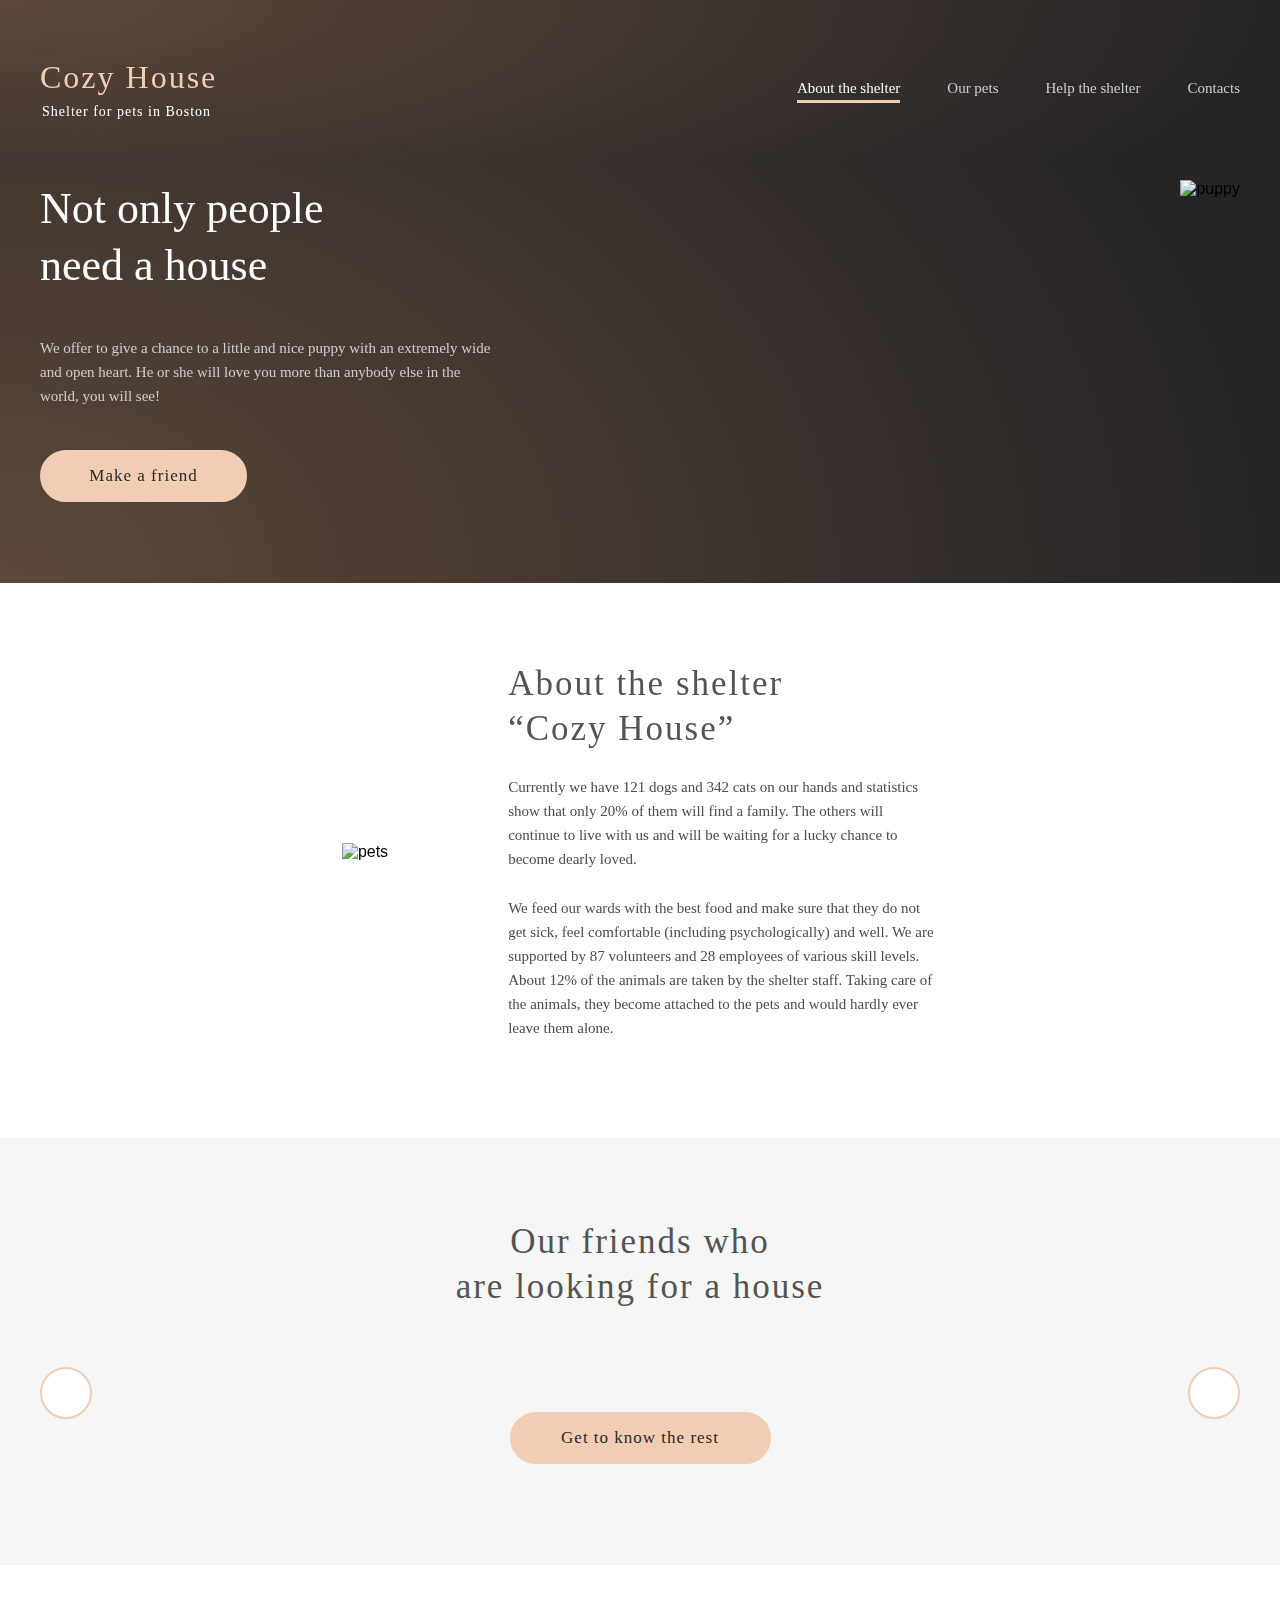
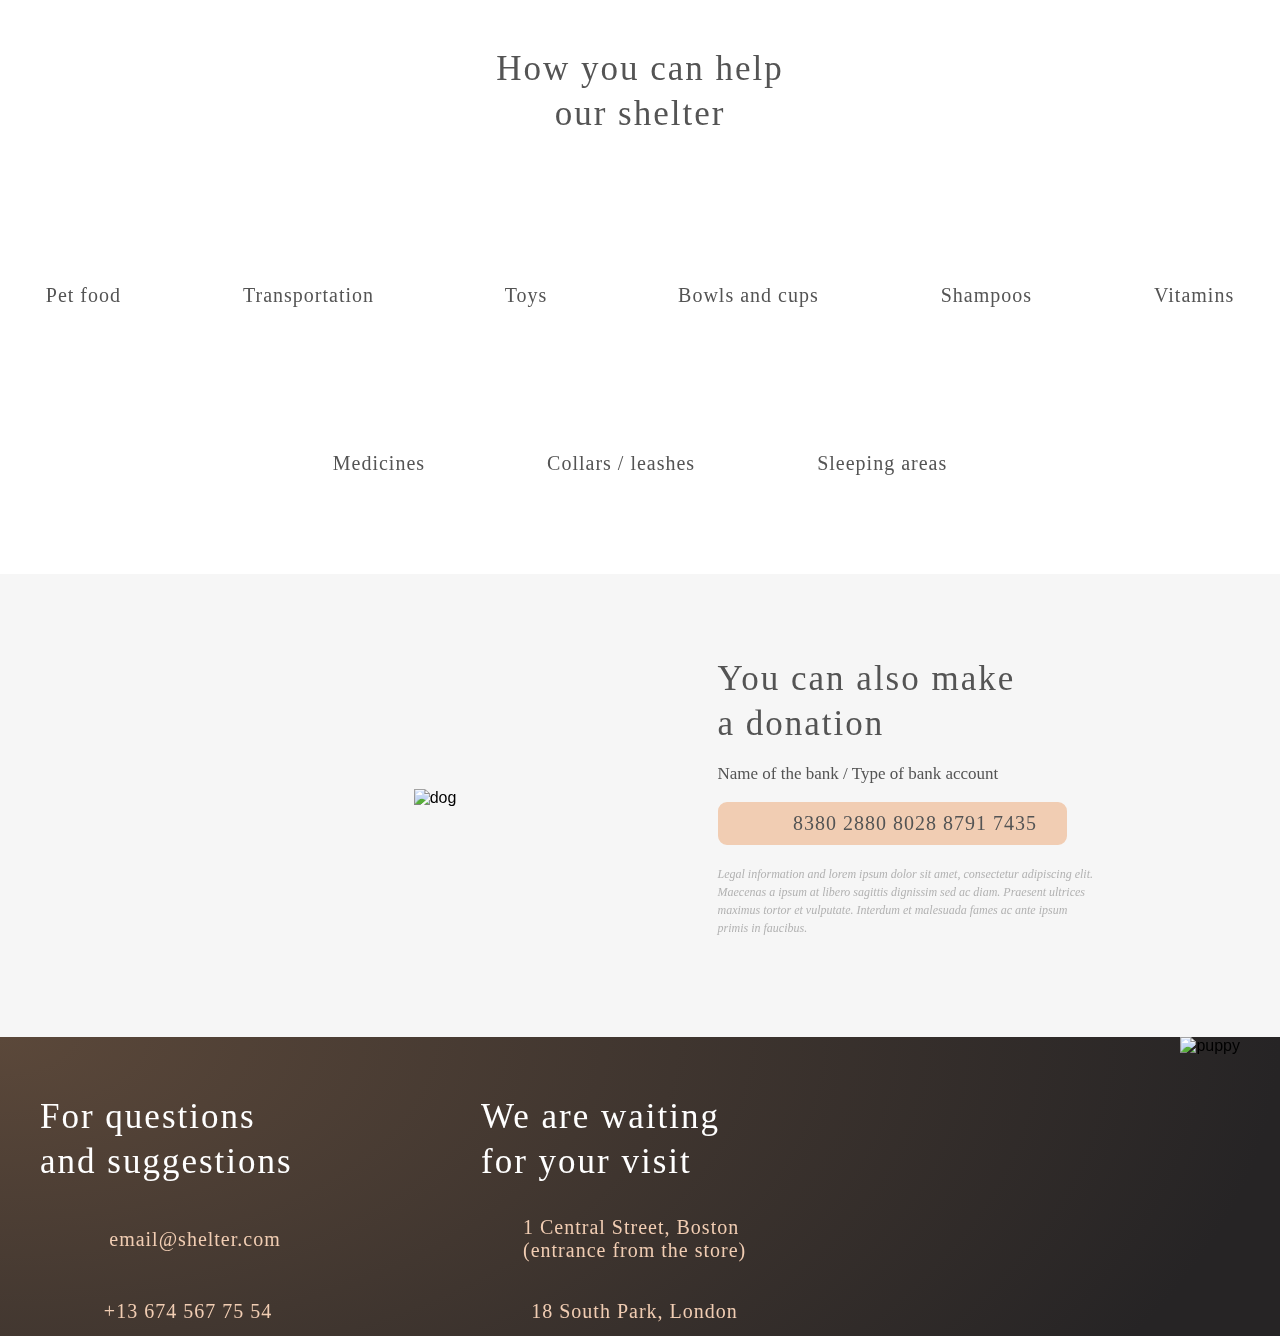
==== commit 7820facc: "feat: repeat and split array with pets" ====
--- a/shelter/pages/main/index.html
+++ b/shelter/pages/main/index.html
@@ -54,8 +54,8 @@
           </div>
         </div>
         <picture class="not-only__image">
-          <source srcset="../../assets/images/start-screen-puppy320.png" type="image/png" media="(max-width:450px)">
-          <source srcset="../../assets/images/start-screen-puppy768.png" type="image/png" media="(max-width:900px)">
+          <source srcset="../../assets/images/start-screen-puppy320.png" type="image/png" media="(max-width:767px)">
+          <source srcset="../../assets/images/start-screen-puppy768.png" type="image/png" media="(max-width:1279px)">
           <img class="not-only__content-image image" src="../../assets/images/start-screen-puppy.png" alt="puppy">
         </picture>
       </div>
@@ -64,7 +64,7 @@
       <div class="about__content">
         <div class="about__content-img">
           <picture>
-            <source srcset="../../assets/images/about-pets320.png" type="image/png" media="(max-width:550px)">
+            <source srcset="../../assets/images/about-pets320.png" type="image/png" media="(max-width:767px)">
             <img class="about__content-image image" src="../../assets/images/about-pets.png" alt="pets">
           </picture>
         </div>
@@ -93,7 +93,7 @@
           <button class="our-friends__wrapper-button our-friends__next-button"></button>
           <div class="our-friends__container">
             <div class="our-friends__slider">
-              <div class="our-friends__column">
+              <!-- <div class="our-friends__column">
                 <div class="our-friends__column-item">
                   <div class="our-friends__column-image"></div>
                   <div class="our-friends__column-pets-name">Katrine</div>
@@ -113,7 +113,7 @@
                   <div class="our-friends__column-pets-name">Woody</div>
                   <button class="our-friends__column-button">Learn more</button>
                 </div>
-              </div>
+              </div> -->
             </div>
           </div>
         </div>
@@ -176,7 +176,7 @@
       <div class="in-addition__content">
         <div class="in-addition__content-img">
           <picture>
-            <source srcset="../../assets/images/donation-dog320.png" type="image/png" media="(max-width:550px)">
+            <source srcset="../../assets/images/donation-dog320.png" type="image/png" media="(max-width:767px)">
             <img class="in-addition__content-image image" src="../../assets/images/donation-dog.png" alt="dog">
           </picture>
         </div>
@@ -227,7 +227,7 @@
       </div>
       <div class="footer__content-img">
         <picture>
-          <source srcset="../../assets/images/footer-puppy320.png" type="image/png" media="(max-width:550px)">
+          <source srcset="../../assets/images/footer-puppy320.png" type="image/png" media="(max-width:767px)">
           <img class="footer__content-image image" src="../../assets/images/footer-puppy.png" alt="puppy">
         </picture>
       </div>
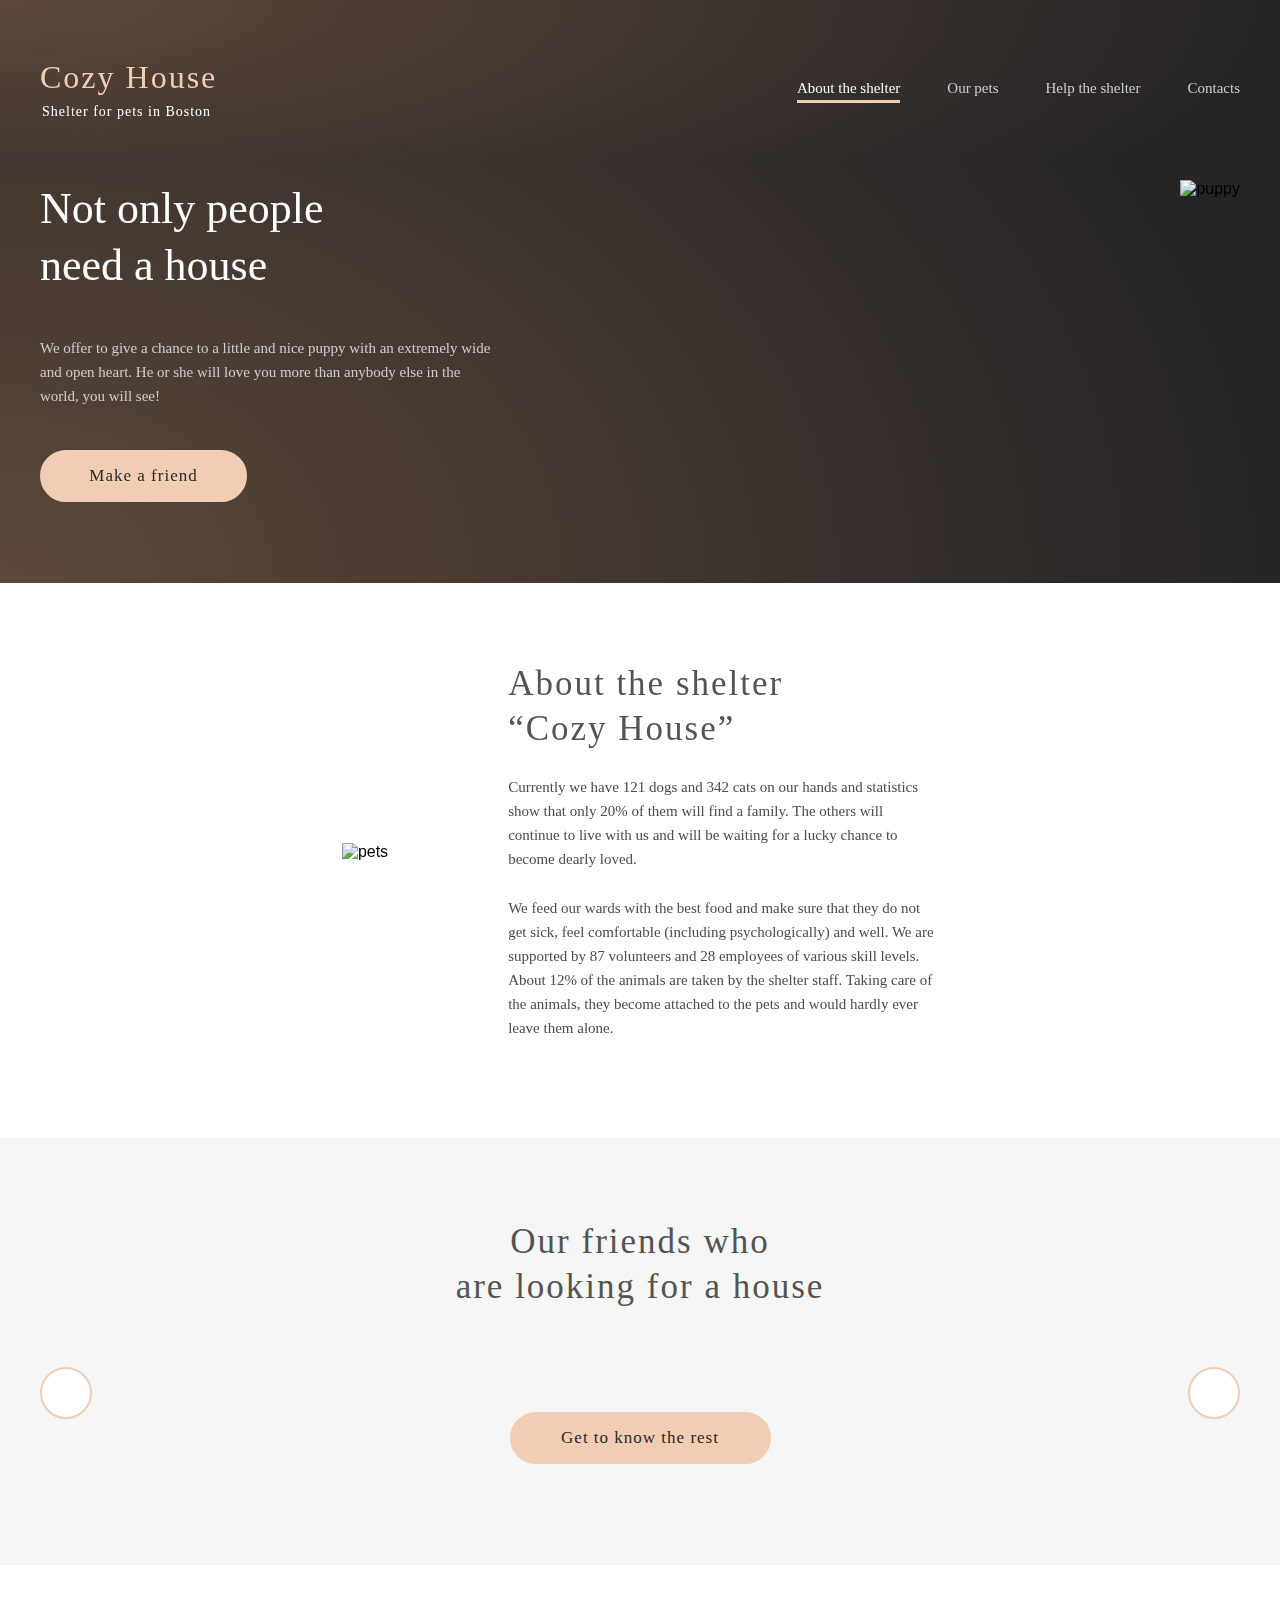
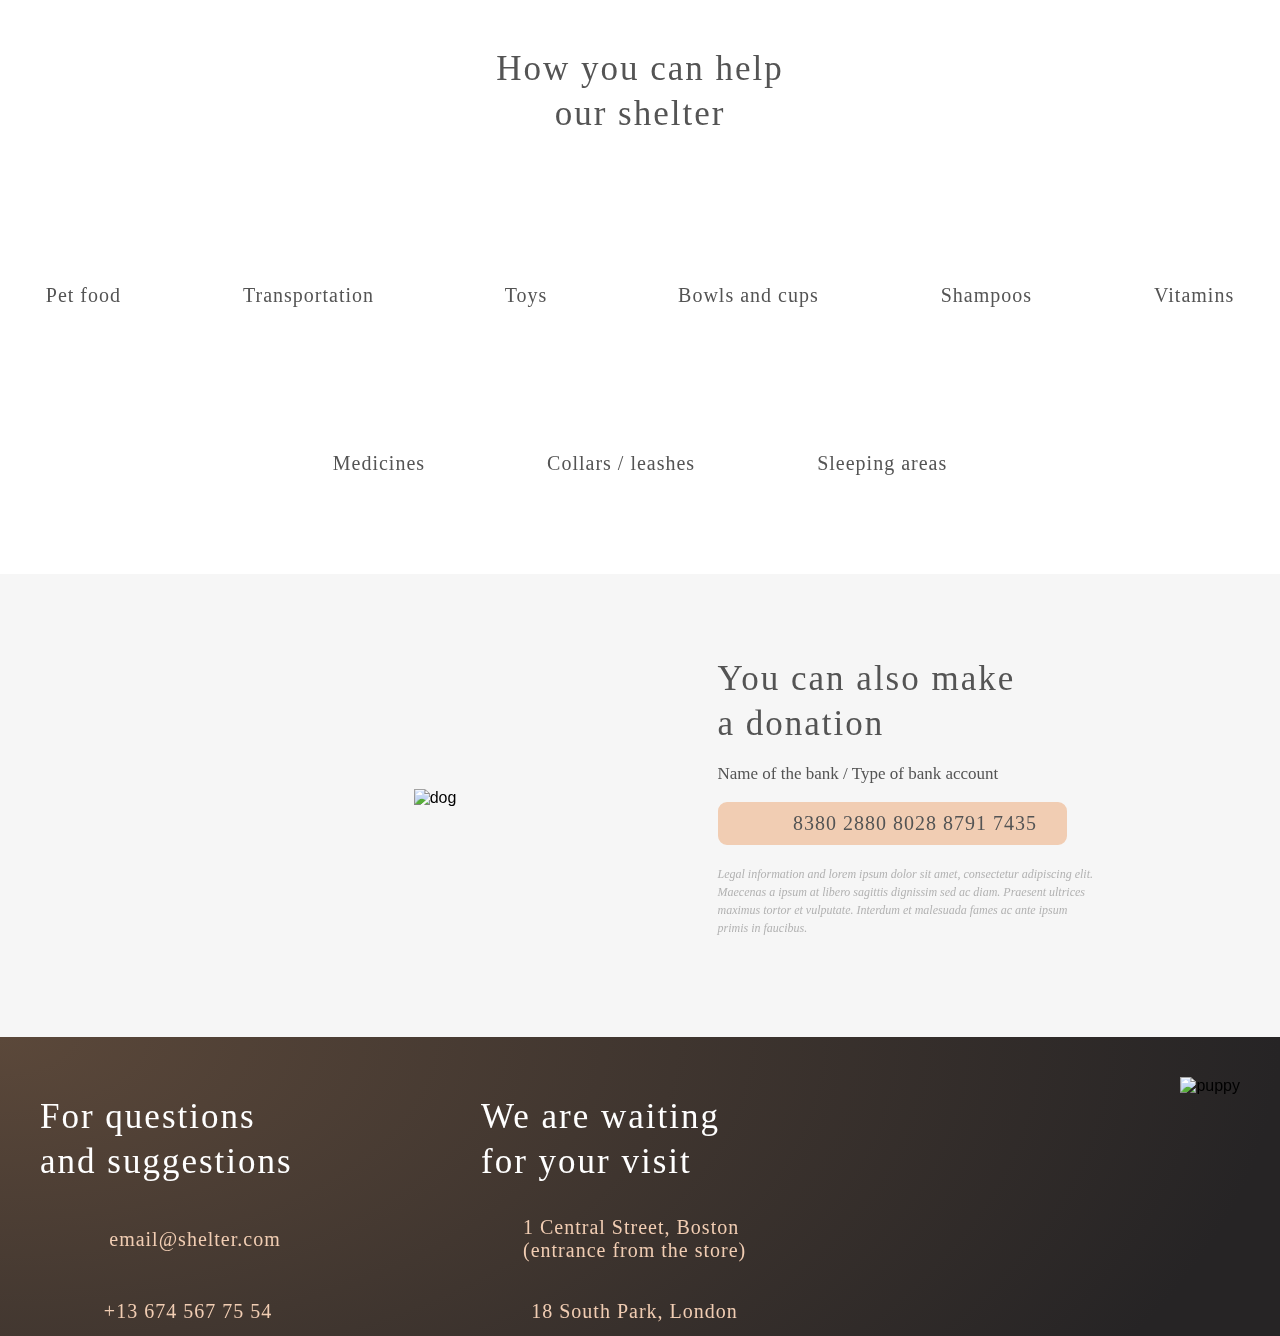
==== commit 78096c61: "fix: change slider" ====
--- a/shelter/pages/main/index.html
+++ b/shelter/pages/main/index.html
@@ -91,29 +91,14 @@
         <div class="our-friends__wrapper">
           <button class="our-friends__wrapper-button our-friends__prev-button"></button>
           <button class="our-friends__wrapper-button our-friends__next-button"></button>
-          <div class="our-friends__container">
-            <div class="our-friends__slider">
-              <!-- <div class="our-friends__column">
-                <div class="our-friends__column-item">
-                  <div class="our-friends__column-image"></div>
-                  <div class="our-friends__column-pets-name">Katrine</div>
-                  <button class="our-friends__column-button">Learn more</button>
-                </div>
+          <div class="our-friends__carousel">
+            <div class="our-friends__carousel-track">
+              <div class="our-friends__carousel-slides" id="slides-left">
               </div>
-              <div class="our-friends__column">
-                <div class="our-friends__column-item">
-                  <div class="our-friends__column-image"></div>
-                  <div class="our-friends__column-pets-name">Jennifer</div>
-                  <button class="our-friends__column-button">Learn more</button>
-                </div>
+              <div class="our-friends__carousel-slides" id="slides-active">
               </div>
-              <div class="our-friends__column">
-                <div class="our-friends__column-item">
-                  <div class="our-friends__column-image"></div>
-                  <div class="our-friends__column-pets-name">Woody</div>
-                  <button class="our-friends__column-button">Learn more</button>
-                </div>
-              </div> -->
+              <div class="our-friends__carousel-slides" id="slides-right">
+              </div>
             </div>
           </div>
         </div>
--- a/shelter/pages/main/css/style.css
+++ b/shelter/pages/main/css/style.css
@@ -1 +1 @@
-article,aside,details,figcaption,figure,footer,header,hgroup,nav,section,summary{display:block}audio,canvas,video{display:inline-block}audio:not([controls]){display:none;height:0}[hidden],template{display:none}html{background:#fff;color:#000;-webkit-text-size-adjust:100%;-ms-text-size-adjust:100%}html,button,input,select,textarea{font-family:sans-serif}body{margin:0 auto}a{background:transparent}a:focus{outline:thin dotted}a:hover,a:active{outline:0}h1{font-size:2em;margin:0.67em 0}h2{font-size:1.5em;margin:0.83em 0}h3{font-size:1.17em;margin:1em 0}h4{font-size:1em;margin:1.33em 0}h5{font-size:.83em;margin:1.67em 0}h6{font-size:.75em;margin:2.33em 0}abbr[title]{border-bottom:1px dotted}b,strong{font-weight:bold}dfn{font-style:italic}mark{background:#ff0;color:#000}code,kbd,pre,samp{font-family:monospace, serif;font-size:1em}pre{white-space:pre;white-space:pre-wrap;word-wrap:break-word}q{quotes:"“" "”" "‘" "’"}q:before,q:after{content:"";content:none}small{font-size:80%}sub,sup{font-size:75%;line-height:0;position:relative;vertical-align:baseline}sup{top:-0.5em}sub{bottom:-0.25em}img{border:0}svg:not(:root){overflow:hidden}figure{margin:0}fieldset{border:1px solid #c0c0c0;margin:0 2px;padding:0.35em 0.625em 0.75em}legend{border:0;padding:0;white-space:normal}button,input,select,textarea{font-family:inherit;font-size:100%;margin:0;vertical-align:baseline}button,input{line-height:normal}button,select{text-transform:none}button,html input[type="button"],input[type="reset"],input[type="submit"]{-webkit-appearance:button;cursor:pointer}button[disabled],input[disabled]{cursor:default}button::-moz-focus-inner,input::-moz-focus-inner{border:0;padding:0}textarea{overflow:auto;vertical-align:top}table{border-collapse:collapse;border-spacing:0}input[type="search"]{-webkit-appearance:textfield;-webkit-box-sizing:content-box;box-sizing:content-box}input[type="search"]::-webkit-search-cancel-button,input[type="search"]::-webkit-search-decoration{-webkit-appearance:none}input[type="checkbox"],input[type="radio"]{-webkit-box-sizing:border-box;box-sizing:border-box;padding:0}@font-face{font-family:"ArialRegular";src:url("../../../assets/fonts/Arial/ArialRegular/arial.ttf");font-style:normal;font-weight:400}@font-face{font-family:"ArialItalic";src:url("../../../assets/fonts/Arial/ArialItalic/ariali.ttf");font-style:italic;font-weight:400}@font-face{font-family:"GeorgiaRegular";src:url("../../../assets/fonts/Georgia/GeorgiaRegular/Georgia.ttf");font-style:normal;font-weight:400}@font-face{font-family:"GeorgiaItalic";src:url("../../../assets/fonts/Georgia/GeorgiaItalic/georgiai.ttf");font-style:italic;font-weight:400}@font-face{font-family:"GeorgiaBold";src:url("../../../assets/fonts/Georgia/GeorgiaBold/georgiab.ttf");font-style:bold;font-weight:700}.header .logo__subtitle,.header .menu__list-item,.header .menu__list-item-pets-page,.not-only__content-text,.about__container-text{font-family:"ArialRegular";font-style:normal;font-weight:400}.in-addition__container-text{font-family:"ArialItalic";font-style:italic;font-weight:400}.header .logo__title,.not-only__content-title,.not-only__content-button,.container-title,.our-friends__content-button,.our-friends__column-pets-name,.our-friends__column-button,.content-title,.popup__container-pet-name,.popup__container-pet-breed,.popup__container-pet-description,.popup__container-pet-item>span,.help__wrapper-text,.in-addition__credit-card-number,.in-addition__container-subtitle,.footer__container-title,.footer__link{font-family:"GeorgiaRegular";font-style:normal;font-weight:400}.popup__container-pet-item{font-family:"GeorgiaBold";font-size:bold;font-weight:700}.header .logo__title{font-size:32px;line-height:35px}.not-only__content-title{font-size:44px;line-height:57px}.container-title,.content-title,.popup__container-pet-name,.footer__container-title{font-size:35px;line-height:45px}.our-friends__column-pets-name,.popup__container-pet-breed,.help__wrapper-text,.in-addition__credit-card-number,.footer__link{font-size:20px;line-height:23px}.in-addition__container-subtitle{font-size:17px;line-height:17px}.header .menu__list-item,.header .menu__list-item-pets-page,.not-only__content-text,.about__container-text{font-size:15px;line-height:24px}.header .logo__subtitle{font-size:14px;line-height:16px}.in-addition__container-text{font-size:12px;line-height:18px}.not-only__content-button,.our-friends__content-button,.our-friends__column-button{font-size:17px;line-height:22px}.header__content{display:-ms-grid;display:grid;-ms-grid-columns:187px minmax(auto, 443px);grid-template-columns:187px minmax(auto, 443px);-webkit-box-pack:justify;-ms-flex-pack:justify;justify-content:space-between;padding:60px 40px 20px 40px;gap:20px;background-image:url("../../../assets/images/noise_transparent@2x.png"),radial-gradient(100% 215.42% at 0% 0%, #5b483a 0%, #262425 100%)}@media screen and (max-width: 1279px){.header__content{padding:30px 30px 20px 30px}}@media screen and (max-width: 767px){.header__content{-ms-grid-columns:187px 0px 30px;grid-template-columns:187px 0px 30px;padding:31px 53px 20px 30px;gap:0px}}@media screen and (max-width: 374px){.header__content{padding:30px 53px 20px 10px}}.header .logo{display:-webkit-box;display:-ms-flexbox;display:flex;-webkit-box-orient:vertical;-webkit-box-direction:normal;-ms-flex-direction:column;flex-direction:column;opacity:1;-webkit-transition:0.5s;transition:0.5s}.header .logo--hidden{opacity:0}.header .logo__link{cursor:url("../../../assets/icons/cursor-hover.svg"),auto}.header .logo__title{color:#f1cdb3;margin:0 0 9px 0;letter-spacing:2px}.header .logo__subtitle{color:#fff;padding-left:2px;letter-spacing:1px}.header .logo-copy{display:-webkit-box;display:-ms-flexbox;display:flex;-webkit-box-orient:vertical;-webkit-box-direction:normal;-ms-flex-direction:column;flex-direction:column;z-index:25;position:absolute;left:17%;opacity:1;-webkit-transition:0.5s;transition:0.5s}.header .logo-copy--hidden{opacity:0}@media screen and (max-width: 374px){.header .logo-copy{left:3%}}.header .menu__list{display:-webkit-box;display:-ms-flexbox;display:flex;-webkit-box-pack:justify;-ms-flex-pack:justify;justify-content:space-between;list-style-type:none;padding:0}@media screen and (max-width: 767px){.header .menu__list{position:fixed;overflow:hidden;right:0;top:0;z-index:20;display:-webkit-box;display:-ms-flexbox;display:flex;-webkit-box-orient:vertical;-webkit-box-direction:normal;-ms-flex-direction:column;flex-direction:column;-webkit-box-pack:start;-ms-flex-pack:start;justify-content:start;-webkit-box-align:center;-ms-flex-align:center;align-items:center;gap:38px;text-align:center;background-color:#292929;-webkit-transform:translateX(100%);transform:translateX(100%);-webkit-transition:-webkit-transform 0.8s;transition:-webkit-transform 0.8s;transition:transform 0.8s;transition:transform 0.8s, -webkit-transform 0.8s;width:85vw;height:100vh;margin:0;padding:250px 0 0 0}.header .menu__list>li{max-width:243px}.header .menu__list--active{-webkit-transform:translateX(0);transform:translateX(0)}}@media screen and (max-width: 374px){.header .menu__list{width:100vw}}.header .menu__list-item{color:#cdcdcd;cursor:pointer;cursor:url("../../../assets/icons/cursor-hover.svg"),auto;-webkit-transition:0.6s;transition:0.6s}@media screen and (max-width: 767px){.header .menu__list-item{font-size:32px;line-height:51px}}.header .menu__list-item-pets-page{color:#cdcdcd;cursor:pointer;cursor:url("../../../assets/icons/cursor-hover.svg"),auto;-webkit-transition:0.6s;transition:0.6s}@media screen and (max-width: 767px){.header .menu__list-item-pets-page{font-size:32px;line-height:51px}}.header .menu__list-item-pets-page:hover{color:#fafafa}.header .menu__list-item-pets-page:after{content:"";width:0%;border-bottom:3px solid #f1cdb3;display:block;position:relative;-webkit-transition:width 0.6s;transition:width 0.6s}.header .menu__list-item-pets-page:hover::after{width:100%}.header .menu__list-item-pets-page--active::after{width:100%}.header .menu__list-item:hover{color:#fafafa}.header .menu__list-item--active{color:#fafafa}.header .menu__list-item:after{content:"";width:0%;border-bottom:3px solid #f1cdb3;display:block;position:relative;-webkit-transition:width 0.6s;transition:width 0.6s}.header .menu__list-item:hover::after{width:100%}.header .menu__list-item--active::after{width:100%}.header .menu__burger-button{display:none;width:30px;height:30px;z-index:25;border:none;background:none;-webkit-user-select:none;-moz-user-select:none;-ms-user-select:none;user-select:none;-webkit-transition:all 0.5s ease-in-out;transition:all 0.5s ease-in-out;padding:0;-webkit-box-orient:vertical;-webkit-box-direction:normal;-ms-flex-direction:column;flex-direction:column;justify-self:flex-end;-webkit-box-pack:center;-ms-flex-pack:center;justify-content:center;-ms-flex-item-align:center;-ms-grid-row-align:center;align-self:center;cursor:url("../../../assets/icons/cursor-hover.svg"),auto}.header .menu__burger-button--active{-webkit-transform:rotate(90deg);transform:rotate(90deg)}@media screen and (max-width: 767px){.header .menu__burger-button{display:-webkit-box;display:-ms-flexbox;display:flex}}@media screen and (max-width: 767px){.header .menu__overlay{display:none;position:fixed;top:0;left:0;width:100vw;height:100vh;z-index:10}.header .menu__overlay--active{display:block;background-color:rgba(41,41,41,0.6)}}.header .line{width:100%;height:2px;margin:4px 0;background-color:#f1cdb3}.not-only{margin-bottom:75px;background-image:url("../../../assets/images/noise_transparent@2x.png"),radial-gradient(100% 215.42% at 0% 100%, #5b483a 0%, #262425 100%)}@media screen and (max-width: 767px){.not-only{margin-bottom:36px}}.not-only__container{display:-webkit-box;display:-ms-flexbox;display:flex;-ms-flex-item-align:center;align-self:center}.not-only__content{display:-webkit-box;display:-ms-flexbox;display:flex;-webkit-box-pack:justify;-ms-flex-pack:justify;justify-content:space-between;padding:20px 40px 0 40px}@media screen and (max-width: 1279px){.not-only__content{-webkit-box-orient:vertical;-webkit-box-direction:normal;-ms-flex-direction:column;flex-direction:column;gap:19px}}@media screen and (max-width: 767px){.not-only__content{padding:40px 10px 0 10px;gap:23px}}.not-only__content-inner{max-width:460px;display:-webkit-box;display:-ms-flexbox;display:flex;-webkit-box-orient:vertical;-webkit-box-direction:normal;-ms-flex-direction:column;flex-direction:column;margin-bottom:81px;gap:42px}.not-only__content-title{color:#fff;margin:0;max-width:310px;text-align:left;-ms-flex-item-align:start;align-self:flex-start}@media screen and (max-width: 767px){.not-only__content-title{font-size:26px;line-height:32px;letter-spacing:1px;-ms-flex-item-align:center;-ms-grid-row-align:center;align-self:center;text-align:center;max-width:225px}}.not-only__content-text{color:#cdcdcd}@media screen and (max-width: 767px){.not-only__content-text{text-align:center;padding:0 30px 0 30px}}@media screen and (max-width: 374px){.not-only__content-text{padding:0}}.not-only__content-button{letter-spacing:1px;background-color:#f1cdb3;color:#292929;border:0;border-radius:100px;cursor:pointer;width:207px;height:52px;display:-webkit-box;display:-ms-flexbox;display:flex;-webkit-box-orient:vertical;-webkit-box-direction:normal;-ms-flex-direction:column;flex-direction:column;-webkit-box-align:center;-ms-flex-align:center;align-items:center;-webkit-box-pack:center;-ms-flex-pack:center;justify-content:center;border:2px solid #f1cdb3;-webkit-transition:0.6s;transition:0.6s}.not-only__content-button:hover{background-color:#fff;cursor:url("../../../assets/icons/cursor-hover.svg"),auto}@media screen and (max-width: 1279px){.not-only__content-button{-ms-flex-item-align:center;-ms-grid-row-align:center;align-self:center}}.not-only__content-image{width:100%}.not-only__image{max-height:728px}@media screen and (max-width: 1279px){.not-only__image{-ms-flex-item-align:end;align-self:flex-end;margin-right:-10px}}@media screen and (max-width: 767px){.not-only__image{margin-right:0}}.about{display:-webkit-box;display:-ms-flexbox;display:flex;-ms-flex-wrap:wrap;flex-wrap:wrap;-webkit-box-pack:center;-ms-flex-pack:center;justify-content:center;-webkit-box-orient:vertical;-webkit-box-direction:normal;-ms-flex-direction:column;flex-direction:column;margin-bottom:77px}@media screen and (max-width: 767px){.about{margin-bottom:18px}}.about__content{display:-webkit-box;display:-ms-flexbox;display:flex;-webkit-box-pack:center;-ms-flex-pack:center;justify-content:center;-webkit-box-align:center;-ms-flex-align:center;align-items:center;gap:120px;margin-bottom:20px}@media screen and (max-width: 1279px){.about__content{-webkit-box-orient:vertical;-webkit-box-direction:normal;-ms-flex-direction:column;flex-direction:column;gap:71px}}@media screen and (max-width: 767px){.about__content{padding:0 25px 0 25px;gap:33px;-webkit-box-orient:vertical;-webkit-box-direction:normal;-ms-flex-direction:column;flex-direction:column}}.about__content-img{padding-top:5px}@media screen and (max-width: 1279px){.about__content-img{padding-top:7px;-webkit-box-ordinal-group:3;-ms-flex-order:2;order:2}}.about__content img{width:100%}.about__container-inner{max-width:430px;display:-webkit-box;display:-ms-flexbox;display:flex;-webkit-box-orient:vertical;-webkit-box-direction:normal;-ms-flex-direction:column;flex-direction:column;-ms-flex-pack:distribute;justify-content:space-around}.about__container-title{max-width:370px}.about__container-text{color:#4c4c4c;margin:24px 0 1px 0}@media screen and (max-width: 767px){.about__container-text{text-align:justify;margin:23px 0 0px 0}}.container-title{color:#545454;margin:0;padding:3px 0 0 0;letter-spacing:2px;text-align:left}@media screen and (max-width: 767px){.container-title{font-size:26px;line-height:33px;-ms-flex-item-align:center;-ms-grid-row-align:center;align-self:center;text-align:center;max-width:300px;letter-spacing:1px}}.our-friends{background-color:#f6f6f6;padding-bottom:101px;position:relative}@media screen and (max-width: 767px){.our-friends{padding-bottom:42px}}.our-friends__content{display:-webkit-box;display:-ms-flexbox;display:flex;-webkit-box-orient:vertical;-webkit-box-direction:normal;-ms-flex-direction:column;flex-direction:column}.our-friends__content-button{color:#292929;background-color:#f1cdb3;border-radius:100px;border:0;max-width:261px;width:100%;height:52px;-ms-flex-item-align:center;-ms-grid-row-align:center;align-self:center;letter-spacing:1px;border:2px solid #f1cdb3;-webkit-transition:0.6s;transition:0.6s}.our-friends__content-button:hover{background-color:#fff;cursor:url("../../../assets/icons/cursor-hover.svg"),auto}.our-friends__wrapper{margin-bottom:45px;-webkit-box-pack:justify;-ms-flex-pack:justify;justify-content:space-between;-webkit-box-align:center;-ms-flex-align:center;align-items:center;padding:0 100px 0 100px;grid-gap:12px;position:relative}@media screen and (max-width: 767px){.our-friends__wrapper{padding:0 25px 0 25px;grid-gap:5px 10px;margin-bottom:99px}}.our-friends__wrapper-button{background-repeat:no-repeat;background-position:50% 50%;background-color:#fff;width:52px;height:52px;border-radius:100px;border:2px solid #f1cdb3;-webkit-transition:0.6s;transition:0.6s;padding:0;position:absolute;z-index:10}.our-friends__wrapper-button:nth-child(1){background-image:url("../../../assets/icons/Arrow-prev.svg");left:3.1%;top:42.6%}@media screen and (max-width: 1279px){.our-friends__wrapper-button:nth-child(1){left:4%}}@media screen and (max-width: 767px){.our-friends__wrapper-button:nth-child(1){left:21.2%;top:101%}}.our-friends__wrapper-button:nth-child(2){background-image:url("../../../assets/icons/Arrow-next.svg");right:3.1%;top:42.6%}@media screen and (max-width: 1279px){.our-friends__wrapper-button:nth-child(2){right:4%}}@media screen and (max-width: 767px){.our-friends__wrapper-button:nth-child(2){right:21.2%;top:101%}}.our-friends__wrapper-button:hover{background-color:#f1cdb3;cursor:url("../../../assets/icons/cursor-hover.svg"),auto}.our-friends__container{max-width:1080px;overflow:hidden}.our-friends__slider{display:-ms-grid;display:grid;-ms-grid-columns:(33.33%)[99];grid-template-columns:repeat(99, 33.33%);-webkit-box-pack:justify;-ms-flex-pack:justify;justify-content:space-between;-webkit-transition:0.5s;transition:0.5s}@media screen and (max-width: 1279px){.our-friends__slider{-ms-grid-columns:(50%)[99];grid-template-columns:repeat(99, 50%)}}@media screen and (max-width: 767px){.our-friends__slider{-ms-grid-columns:(100%)[99];grid-template-columns:repeat(99, 100%)}}.our-friends__column{height:435px;width:270px;-webkit-transition:0.6s;transition:0.6s;border-radius:9px;background-color:#fafafa;margin-bottom:15px;-ms-grid-column-align:center;justify-self:center}.our-friends__column:nth-child(1) .our-friends__column-image{background-image:url("../../../assets/images/pets-katrine.png")}.our-friends__column:nth-child(2) .our-friends__column-image{background-image:url("../../../assets/images/pets-jennifer.png")}.our-friends__column:nth-child(3) .our-friends__column-image{background-image:url("../../../assets/images/pets-woody.png")}.our-friends__column:hover{-webkit-box-shadow:15px 15px 10px -10px rgba(0,0,0,0.3),0 1px 0px rgba(0,0,0,0.1);box-shadow:15px 15px 10px -10px rgba(0,0,0,0.3),0 1px 0px rgba(0,0,0,0.1);cursor:url("../../../assets/icons/cursor-hover.svg"),auto}.our-friends__column:hover .our-friends__column-button{cursor:url("../../../assets/icons/cursor-hover.svg"),auto;outline:0}.our-friends__column:hover .our-friends__column-button:after{width:110%}.our-friends__column-item{display:-webkit-box;display:-ms-flexbox;display:flex;-webkit-box-orient:vertical;-webkit-box-direction:normal;-ms-flex-direction:column;flex-direction:column;-webkit-box-pack:start;-ms-flex-pack:start;justify-content:start;-webkit-box-align:center;-ms-flex-align:center;align-items:center;gap:30px;text-align:center;border-radius:9px}.our-friends__column-image{background-position:center center;background-repeat:no-repeat;width:270px;height:270px}.our-friends__column-pets-name{color:#545454;letter-spacing:1px;padding:0 10px 0 10px}.our-friends__column-button{color:#292929;background-color:#fff;border-radius:100px;max-width:187px;width:100%;height:52px;letter-spacing:1px;-webkit-transition:0.6s;transition:0.6s;border:2px solid #f1cdb3;position:relative;overflow:hidden;z-index:1}.our-friends__column-button:after{content:"";position:absolute;display:block;background-color:#f1cdb3;top:0;left:50%;-webkit-transform:translateX(-50%);transform:translateX(-50%);width:0;height:100%;z-index:-1;-webkit-transition:width 0.4s ease-in-out;transition:width 0.4s ease-in-out}.content-title{color:#545454;display:-webkit-box;display:-ms-flexbox;display:flex;-webkit-box-pack:center;-ms-flex-pack:center;justify-content:center;-webkit-box-align:center;-ms-flex-align:center;align-items:center;text-align:center;letter-spacing:2px;margin-top:0;margin-bottom:58px;padding-top:81px}@media screen and (max-width: 767px){.content-title{font-size:26px;line-height:33px;letter-spacing:1px;padding-top:42px;margin-bottom:40px}}.popup{position:fixed;top:0;right:0;bottom:0;left:0;-webkit-transition:0.5s;transition:0.5s;z-index:-1;opacity:0}.popup--active{z-index:25;opacity:1}.popup__overlay{position:fixed;top:0;right:0;bottom:0;left:0;z-index:-1}.popup__overlay--active{z-index:20;background-color:rgba(41,41,41,0.6)}.popup__close-button{background-image:url("../../../assets/icons/close-button.svg");background-size:12px 12px;background-position:center center;background-repeat:no-repeat;background-color:transparent;border:2px solid #f1cdb3;border-radius:100px;width:52px;height:52px;z-index:25;-webkit-transition:0.5s;transition:0.5s;-ms-flex-item-align:end;align-self:flex-end}.popup__close-button:hover{cursor:url("../../../assets/icons/cursor-hover.svg"),auto;background-color:#fddcc4}.popup__content{position:relative;top:17.2vh;display:-webkit-box;display:-ms-flexbox;display:flex;-webkit-box-orient:vertical;-webkit-box-direction:normal;-ms-flex-direction:column;flex-direction:column;max-width:983px;margin:0 auto;opacity:0;z-index:-1}.popup__content--active{z-index:25;opacity:1}@media screen and (max-width: 1279px){.popup__content{top:22.2vh;max-width:720px}}@media screen and (max-width: 767px){.popup__content{max-width:300px}}.popup__content-inner{max-width:900px;max-height:500px;width:100%;gap:29px;background-color:#fafafa;display:-webkit-box;display:-ms-flexbox;display:flex;border-radius:9px;-webkit-box-pack:justify;-ms-flex-pack:justify;justify-content:space-between;position:relative;-ms-flex-item-align:center;align-self:center}@media screen and (max-width: 1279px){.popup__content-inner{max-width:630px;max-height:350px;gap:0}}@media screen and (max-width: 767px){.popup__content-inner{max-width:240px;max-height:380px;-webkit-box-pack:center;-ms-flex-pack:center;justify-content:center}}.popup__content-image{width:100%;max-width:500px;border-radius:16px}@media screen and (max-width: 1279px){.popup__content-image{max-width:350px}}.popup__container{display:-webkit-box;display:-ms-flexbox;display:flex;-webkit-box-orient:vertical;-webkit-box-direction:normal;-ms-flex-direction:column;flex-direction:column;-webkit-box-pack:center;-ms-flex-pack:center;justify-content:center;max-width:350px;padding:1px 20px 40px 0;width:100%}@media screen and (max-width: 1279px){.popup__container{max-width:270px;padding:10px 0 0 7px;-webkit-box-pack:start;-ms-flex-pack:start;justify-content:flex-start}}@media screen and (max-width: 767px){.popup__container{text-align:center;padding:9px 0 17px 0}}.popup__container-pet-name{color:#000;margin:0;letter-spacing:0.06em}.popup__container-pet-breed{margin:0;padding-top:9px;letter-spacing:0.06em}@media screen and (max-width: 1279px){.popup__container-pet-breed{padding:9px 0 0 0}}.popup__container-pet-description{font-size:15px;line-height:17px;margin:0;padding-top:40px;letter-spacing:0.06em}@media screen and (max-width: 1279px){.popup__container-pet-description{font-size:13px;line-height:14px;padding:22px 5px 0 0}}@media screen and (max-width: 767px){.popup__container-pet-description{text-align:justify;padding:22px 5px 0 5px}}.popup__container-items{display:-webkit-box;display:-ms-flexbox;display:flex;-webkit-box-orient:vertical;-webkit-box-direction:normal;-ms-flex-direction:column;flex-direction:column;gap:11px;padding-top:40px;letter-spacing:0.06em}@media screen and (max-width: 1279px){.popup__container-items{padding:24px 0 0 0;gap:6px}}@media screen and (max-width: 767px){.popup__container-items{-webkit-box-align:start;-ms-flex-align:start;align-items:flex-start;text-align:left;padding:24px 0 0 11px}}.popup__container-pet-item{font-size:15px;line-height:17px}.popup__container-pet-item:before{content:"";display:-webkit-inline-box;display:-ms-inline-flexbox;display:inline-flex;width:4px;height:4px;border-radius:50%;background-color:#f1cdb3;margin-right:10px;-webkit-box-align:end;-ms-flex-align:end;align-items:flex-end}.help{margin-bottom:99px}@media screen and (max-width: 767px){.help{margin-bottom:41px}}.help__wrapper{padding:0 22px 0 22px}@media screen and (max-width: 1279px){.help__wrapper{padding:0 13px 0 13px}}@media screen and (max-width: 767px){.help__wrapper{padding:0 15px 0 22px}}.help__wrapper-items{display:-webkit-box;display:-ms-flexbox;display:flex;-webkit-box-pack:center;-ms-flex-pack:center;justify-content:center;-ms-flex-wrap:wrap;flex-wrap:wrap;gap:55px 122px}@media screen and (max-width: 1279px){.help__wrapper-items{display:-ms-grid;display:grid;-ms-grid-columns:(170px)[3];grid-template-columns:repeat(3, 170px);grid-gap:55px 0px;-webkit-box-pack:space-evenly;-ms-flex-pack:space-evenly;justify-content:space-evenly}}@media screen and (max-width: 767px){.help__wrapper-items{-ms-grid-columns:(minmax(auto, 130px))[2];grid-template-columns:repeat(2, minmax(auto, 130px));grid-gap:29px 37px}}.help__wrapper-item{display:-webkit-box;display:-ms-flexbox;display:flex;-webkit-box-orient:vertical;-webkit-box-direction:normal;-ms-flex-direction:column;flex-direction:column;-webkit-box-pack:center;-ms-flex-pack:center;justify-content:center;-webkit-box-align:center;-ms-flex-align:center;align-items:center;gap:30px}@media screen and (max-width: 767px){.help__wrapper-item{gap:21px}}.help__wrapper-item:nth-child(1) .help__wrapper-image{background-image:url("../../../assets/icons/pet-food.svg")}.help__wrapper-item:nth-child(2) .help__wrapper-image{background-image:url("../../../assets/icons/transportation.svg")}.help__wrapper-item:nth-child(3) .help__wrapper-image{background-image:url("../../../assets/icons/toys.svg")}.help__wrapper-item:nth-child(4) .help__wrapper-image{background-image:url("../../../assets/icons/bowls-and-cups.svg")}.help__wrapper-item:nth-child(5) .help__wrapper-image{background-image:url("../../../assets/icons/shampoos.svg")}.help__wrapper-item:nth-child(6) .help__wrapper-image{background-image:url("../../../assets/icons/vitamins.svg")}.help__wrapper-item:nth-child(7) .help__wrapper-image{background-image:url("../../../assets/icons/medicines.svg")}.help__wrapper-item:nth-child(8) .help__wrapper-image{background-image:url("../../../assets/icons/collars-or-leashes.svg")}.help__wrapper-item:nth-child(9) .help__wrapper-image{background-image:url("../../../assets/icons/sleeping-area.svg")}.help__wrapper-image{width:60px;height:60px;background-repeat:no-repeat;background-position:center center;background-size:contain}@media screen and (max-width: 767px){.help__wrapper-image{max-width:50px;max-height:50px}}.help__wrapper-text{color:#545454;letter-spacing:1px;margin:0}@media screen and (max-width: 767px){.help__wrapper-text{font-size:15px;line-height:17px}}.in-addition{padding-bottom:100px;background-color:#f6f6f6}@media screen and (max-width: 1279px){.in-addition{padding-bottom:96px}}@media screen and (max-width: 767px){.in-addition{padding-bottom:37px}}.in-addition__content{display:-ms-grid;display:grid;-webkit-box-pack:center;-ms-flex-pack:center;justify-content:center;-webkit-box-align:center;-ms-flex-align:center;align-items:center;padding-top:79px;-ms-grid-columns:505px 380px;grid-template-columns:505px 380px;grid-gap:30px;justify-items:center}@media screen and (max-width: 1279px){.in-addition__content{-ms-grid-columns:minmax(auto, 505px);grid-template-columns:minmax(auto, 505px);-ms-grid-rows:minmax(auto, 280px);grid-template-rows:minmax(auto, 280px);grid-gap:58px}}@media screen and (max-width: 767px){.in-addition__content{padding:49px 20px 0 20px;grid-gap:30px}}.in-addition__content-img{padding-top:6px}@media screen and (max-width: 1279px){.in-addition__content-img{-ms-grid-row:2;grid-row:2}}.in-addition__content img{width:100%}.in-addition__credit-card-number{color:#545454;letter-spacing:1px;margin-left:46px;cursor:url("../../../assets/icons/cursor-hover.svg"),auto}@media screen and (max-width: 767px){.in-addition__credit-card-number{font-size:15px;line-height:17px}}.in-addition__container{max-width:380px;display:-webkit-box;display:-ms-flexbox;display:flex;-webkit-box-orient:vertical;-webkit-box-direction:normal;-ms-flex-direction:column;flex-direction:column;-webkit-box-pack:justify;-ms-flex-pack:justify;justify-content:space-between}.in-addition__container-title{max-width:300px;margin-bottom:13px}@media screen and (max-width: 767px){.in-addition__container-title{max-width:225px;margin-bottom:16px}}.in-addition__container-subtitle{color:#545454;margin:6px 0 20px 0}@media screen and (max-width: 767px){.in-addition__container-subtitle{letter-spacing:0;line-height:25px;margin:0 0 21px 0;font-size:15px;padding:0 2px 0 2px}}.in-addition__container-inner{max-width:349px;width:100%}@media screen and (max-width: 767px){.in-addition__container-inner{max-width:281px;margin-bottom:21px}}.in-addition__container-credit-card{padding:8px 0 8px 0;display:-webkit-box;display:-ms-flexbox;display:flex;-webkit-box-pack:center;-ms-flex-pack:center;justify-content:center;background-color:#f1cdb3;border-radius:9px;border:2px solid #f1cdb3;background-image:url("../../../assets/icons/credit-card.svg");background-repeat:no-repeat;background-position:4% 50%;-webkit-transition:0.6s;transition:0.6s}@media screen and (max-width: 767px){.in-addition__container-credit-card{padding:11px 0 11px 0}}.in-addition__container-credit-card:hover{background-color:#fff;cursor:url("../../../assets/icons/cursor-hover.svg"),auto}.in-addition__container-text{color:#b2b2b2;margin:20px 0 0 0}@media screen and (max-width: 767px){.in-addition__container-text{text-align:justify;margin:0 0 15px 0}}.footer{padding:0 40px 0 40px;background-image:url("../../../assets/images/noise_transparent@2x.png"),radial-gradient(100% 215.42% at 0% 0%, #5b483a 0%, #262425 100%)}@media screen and (max-width: 767px){.footer{padding:0 10px 0 10px}}.footer__content{-webkit-box-pack:justify;-ms-flex-pack:justify;justify-content:space-between;display:-webkit-box;display:-ms-flexbox;display:flex}@media screen and (max-width: 1279px){.footer__content{-webkit-box-orient:vertical;-webkit-box-direction:normal;-ms-flex-direction:column;flex-direction:column;-webkit-box-align:center;-ms-flex-align:center;align-items:center;gap:56px}}@media screen and (max-width: 767px){.footer__content{grid-gap:34px}}.footer__container{display:-webkit-box;display:-ms-flexbox;display:flex;-webkit-box-pack:justify;-ms-flex-pack:justify;justify-content:space-between;gap:25px;padding-top:42px;max-width:740px;width:100%}@media screen and (max-width: 1279px){.footer__container{padding-top:16px;-webkit-box-pack:center;-ms-flex-pack:center;justify-content:center;gap:55px}}@media screen and (max-width: 767px){.footer__container{padding-top:10px;-webkit-box-orient:vertical;-webkit-box-direction:normal;-ms-flex-direction:column;flex-direction:column;-webkit-box-align:center;-ms-flex-align:center;align-items:center}}@media screen and (max-width: 767px){.footer__container{gap:10px}}.footer__container-column{display:-webkit-box;display:-ms-flexbox;display:flex;-webkit-box-orient:vertical;-webkit-box-direction:normal;-ms-flex-direction:column;flex-direction:column;gap:30px}@media screen and (max-width: 767px){.footer__container-column{gap:29px}}.footer__container-column:nth-child(2) .footer__container-title{padding-left:3px}@media screen and (max-width: 767px){.footer__container-column:nth-child(2) .footer__container-title{padding-left:11px}}@media screen and (max-width: 767px){.footer__container-column:nth-child(2){gap:36px}}.footer__container-title{color:#fff;width:280px;margin:0;letter-spacing:2px;padding-top:15px}@media screen and (max-width: 767px){.footer__container-title{padding-top:20px}}@media screen and (max-width: 767px){.footer__container-title{text-align:center;font-size:26px;line-height:33px;letter-spacing:1px}}.footer__items{display:-webkit-box;display:-ms-flexbox;display:flex;-webkit-box-orient:vertical;-webkit-box-direction:normal;-ms-flex-direction:column;flex-direction:column;gap:22px;margin:0;padding:0}@media screen and (max-width: 767px){.footer__items{grid-gap:22px 30px}}.footer__item{display:-webkit-box;display:-ms-flexbox;display:flex;-webkit-box-pack:end;-ms-flex-pack:end;justify-content:flex-end;-webkit-box-align:center;-ms-flex-align:center;align-items:center;text-align:left;height:50px}.footer__item-email{background-image:url("../../../assets/icons/mail.svg");background-repeat:no-repeat;background-position:0% 50%;-webkit-box-pack:center;-ms-flex-pack:center;justify-content:center}@media screen and (max-width: 767px){.footer__item-email{background-position:6% 45%}}.footer__item-phone{background-image:url("../../../assets/icons/phone.svg");background-repeat:no-repeat;background-position:0% 50%;-webkit-box-pack:center;-ms-flex-pack:center;justify-content:center}@media screen and (max-width: 767px){.footer__item-phone{background-position:8% 45%}}.footer__item-geo{-webkit-box-pack:center;-ms-flex-pack:center;justify-content:center}.footer__item-geo:nth-child(1){background-image:url("../../../assets/icons/pin.svg");background-repeat:no-repeat;background-position:0% 50%;width:302px}@media screen and (max-width: 767px){.footer__item-geo:nth-child(1){margin-bottom:5px}}.footer__item-geo:nth-child(2){background-image:url("../../../assets/icons/pin.svg");background-repeat:no-repeat;background-position:0% 50%;width:302px}.footer__item-geo:nth-child(1) .footer__link-geo{margin-left:45px}.footer__item-geo:nth-child(2) .footer__link-geo{margin-left:11px}.footer__link{color:#f1cdb3;letter-spacing:1px;-webkit-transition:0.6s;transition:0.6s}.footer__link:hover{color:#f6f6f6;cursor:url("../../../assets/icons/cursor-hover.svg"),auto}.footer__link-email{margin-left:30px}@media screen and (max-width: 767px){.footer__link-email{margin-left:60px}}.footer__link-phone{margin-left:16px}@media screen and (max-width: 767px){.footer__link-phone{margin-left:60px}}:root{scroll-behavior:smooth}html{background-color:#fff;cursor:url("../../../assets/icons/cursor.svg"),auto}html a{text-decoration:none}html body{max-width:1280px}html body.lock{overflow:hidden}
+article,aside,details,figcaption,figure,footer,header,hgroup,nav,section,summary{display:block}audio,canvas,video{display:inline-block}audio:not([controls]){display:none;height:0}[hidden],template{display:none}html{background:#fff;color:#000;-webkit-text-size-adjust:100%;-ms-text-size-adjust:100%}html,button,input,select,textarea{font-family:sans-serif}body{margin:0 auto}a{background:transparent}a:focus{outline:thin dotted}a:hover,a:active{outline:0}h1{font-size:2em;margin:0.67em 0}h2{font-size:1.5em;margin:0.83em 0}h3{font-size:1.17em;margin:1em 0}h4{font-size:1em;margin:1.33em 0}h5{font-size:.83em;margin:1.67em 0}h6{font-size:.75em;margin:2.33em 0}abbr[title]{border-bottom:1px dotted}b,strong{font-weight:bold}dfn{font-style:italic}mark{background:#ff0;color:#000}code,kbd,pre,samp{font-family:monospace, serif;font-size:1em}pre{white-space:pre;white-space:pre-wrap;word-wrap:break-word}q{quotes:"“" "”" "‘" "’"}q:before,q:after{content:"";content:none}small{font-size:80%}sub,sup{font-size:75%;line-height:0;position:relative;vertical-align:baseline}sup{top:-0.5em}sub{bottom:-0.25em}img{border:0}svg:not(:root){overflow:hidden}figure{margin:0}fieldset{border:1px solid #c0c0c0;margin:0 2px;padding:0.35em 0.625em 0.75em}legend{border:0;padding:0;white-space:normal}button,input,select,textarea{font-family:inherit;font-size:100%;margin:0;vertical-align:baseline}button,input{line-height:normal}button,select{text-transform:none}button,html input[type="button"],input[type="reset"],input[type="submit"]{-webkit-appearance:button;cursor:pointer}button[disabled],input[disabled]{cursor:default}button::-moz-focus-inner,input::-moz-focus-inner{border:0;padding:0}textarea{overflow:auto;vertical-align:top}table{border-collapse:collapse;border-spacing:0}input[type="search"]{-webkit-appearance:textfield;-webkit-box-sizing:content-box;box-sizing:content-box}input[type="search"]::-webkit-search-cancel-button,input[type="search"]::-webkit-search-decoration{-webkit-appearance:none}input[type="checkbox"],input[type="radio"]{-webkit-box-sizing:border-box;box-sizing:border-box;padding:0}@font-face{font-family:"ArialRegular";src:url("../../../assets/fonts/Arial/ArialRegular/arial.ttf");font-style:normal;font-weight:400}@font-face{font-family:"ArialItalic";src:url("../../../assets/fonts/Arial/ArialItalic/ariali.ttf");font-style:italic;font-weight:400}@font-face{font-family:"GeorgiaRegular";src:url("../../../assets/fonts/Georgia/GeorgiaRegular/Georgia.ttf");font-style:normal;font-weight:400}@font-face{font-family:"GeorgiaItalic";src:url("../../../assets/fonts/Georgia/GeorgiaItalic/georgiai.ttf");font-style:italic;font-weight:400}@font-face{font-family:"GeorgiaBold";src:url("../../../assets/fonts/Georgia/GeorgiaBold/georgiab.ttf");font-style:bold;font-weight:700}.header .logo__subtitle,.header .menu__list-item,.header .menu__list-item-pets-page,.not-only__content-text,.about__container-text{font-family:"ArialRegular";font-style:normal;font-weight:400}.in-addition__container-text{font-family:"ArialItalic";font-style:italic;font-weight:400}.header .logo__title,.not-only__content-title,.not-only__content-button,.container-title,.our-friends__content-button,.our-friends__column-pets-name,.our-friends__column-button,.content-title,.popup__container-pet-name,.popup__container-pet-breed,.popup__container-pet-description,.popup__container-pet-item>span,.help__wrapper-text,.in-addition__credit-card-number,.in-addition__container-subtitle,.footer__container-title,.footer__link{font-family:"GeorgiaRegular";font-style:normal;font-weight:400}.popup__container-pet-item{font-family:"GeorgiaBold";font-size:bold;font-weight:700}.header .logo__title{font-size:32px;line-height:35px}.not-only__content-title{font-size:44px;line-height:57px}.container-title,.content-title,.popup__container-pet-name,.footer__container-title{font-size:35px;line-height:45px}.our-friends__column-pets-name,.popup__container-pet-breed,.help__wrapper-text,.in-addition__credit-card-number,.footer__link{font-size:20px;line-height:23px}.in-addition__container-subtitle{font-size:17px;line-height:17px}.header .menu__list-item,.header .menu__list-item-pets-page,.not-only__content-text,.about__container-text{font-size:15px;line-height:24px}.header .logo__subtitle{font-size:14px;line-height:16px}.in-addition__container-text{font-size:12px;line-height:18px}.not-only__content-button,.our-friends__content-button,.our-friends__column-button{font-size:17px;line-height:22px}.header__content{display:-ms-grid;display:grid;-ms-grid-columns:187px minmax(auto, 443px);grid-template-columns:187px minmax(auto, 443px);-webkit-box-pack:justify;-ms-flex-pack:justify;justify-content:space-between;padding:60px 40px 20px 40px;gap:20px;background-image:url("../../../assets/images/noise_transparent@2x.png"),radial-gradient(100% 215.42% at 0% 0%, #5b483a 0%, #262425 100%)}@media screen and (max-width: 1279px){.header__content{padding:30px 30px 20px 30px}}@media screen and (max-width: 767px){.header__content{-ms-grid-columns:187px 0px 30px;grid-template-columns:187px 0px 30px;padding:31px 53px 20px 30px;gap:0px}}@media screen and (max-width: 374px){.header__content{padding:30px 53px 20px 10px}}.header .logo{display:-webkit-box;display:-ms-flexbox;display:flex;-webkit-box-orient:vertical;-webkit-box-direction:normal;-ms-flex-direction:column;flex-direction:column;opacity:1;-webkit-transition:0.5s;transition:0.5s}.header .logo--hidden{opacity:0}.header .logo__link{cursor:url("../../../assets/icons/cursor-hover.svg"),auto}.header .logo__title{color:#f1cdb3;margin:0 0 9px 0;letter-spacing:2px}.header .logo__subtitle{color:#fff;padding-left:2px;letter-spacing:1px}.header .logo-copy{display:-webkit-box;display:-ms-flexbox;display:flex;-webkit-box-orient:vertical;-webkit-box-direction:normal;-ms-flex-direction:column;flex-direction:column;z-index:25;position:absolute;left:17%;opacity:1;-webkit-transition:0.5s;transition:0.5s}.header .logo-copy--hidden{opacity:0}@media screen and (max-width: 374px){.header .logo-copy{left:3%}}.header .menu__list{display:-webkit-box;display:-ms-flexbox;display:flex;-webkit-box-pack:justify;-ms-flex-pack:justify;justify-content:space-between;list-style-type:none;padding:0}@media screen and (max-width: 767px){.header .menu__list{position:fixed;overflow:hidden;right:0;top:0;z-index:20;display:-webkit-box;display:-ms-flexbox;display:flex;-webkit-box-orient:vertical;-webkit-box-direction:normal;-ms-flex-direction:column;flex-direction:column;-webkit-box-pack:start;-ms-flex-pack:start;justify-content:start;-webkit-box-align:center;-ms-flex-align:center;align-items:center;gap:38px;text-align:center;background-color:#292929;-webkit-transform:translateX(100%);transform:translateX(100%);-webkit-transition:-webkit-transform 0.8s;transition:-webkit-transform 0.8s;transition:transform 0.8s;transition:transform 0.8s, -webkit-transform 0.8s;width:85vw;height:100vh;margin:0;padding:250px 0 0 0}.header .menu__list>li{max-width:243px}.header .menu__list--active{-webkit-transform:translateX(0);transform:translateX(0)}}@media screen and (max-width: 374px){.header .menu__list{width:100vw}}.header .menu__list-item{color:#cdcdcd;cursor:pointer;cursor:url("../../../assets/icons/cursor-hover.svg"),auto;-webkit-transition:0.6s;transition:0.6s}@media screen and (max-width: 767px){.header .menu__list-item{font-size:32px;line-height:51px}}.header .menu__list-item-pets-page{color:#cdcdcd;cursor:pointer;cursor:url("../../../assets/icons/cursor-hover.svg"),auto;-webkit-transition:0.6s;transition:0.6s}@media screen and (max-width: 767px){.header .menu__list-item-pets-page{font-size:32px;line-height:51px}}.header .menu__list-item-pets-page:hover{color:#fafafa}.header .menu__list-item-pets-page:after{content:"";width:0%;border-bottom:3px solid #f1cdb3;display:block;position:relative;-webkit-transition:width 0.6s;transition:width 0.6s}.header .menu__list-item-pets-page:hover::after{width:100%}.header .menu__list-item-pets-page--active::after{width:100%}.header .menu__list-item:hover{color:#fafafa}.header .menu__list-item--active{color:#fafafa}.header .menu__list-item:after{content:"";width:0%;border-bottom:3px solid #f1cdb3;display:block;position:relative;-webkit-transition:width 0.6s;transition:width 0.6s}.header .menu__list-item:hover::after{width:100%}.header .menu__list-item--active::after{width:100%}.header .menu__burger-button{display:none;width:30px;height:30px;z-index:25;border:none;background:none;-webkit-user-select:none;-moz-user-select:none;-ms-user-select:none;user-select:none;-webkit-transition:all 0.5s ease-in-out;transition:all 0.5s ease-in-out;padding:0;-webkit-box-orient:vertical;-webkit-box-direction:normal;-ms-flex-direction:column;flex-direction:column;justify-self:flex-end;-webkit-box-pack:center;-ms-flex-pack:center;justify-content:center;-ms-flex-item-align:center;-ms-grid-row-align:center;align-self:center;cursor:url("../../../assets/icons/cursor-hover.svg"),auto}.header .menu__burger-button--active{-webkit-transform:rotate(90deg);transform:rotate(90deg)}@media screen and (max-width: 767px){.header .menu__burger-button{display:-webkit-box;display:-ms-flexbox;display:flex}}@media screen and (max-width: 767px){.header .menu__overlay{display:none;position:fixed;top:0;left:0;width:100vw;height:100vh;z-index:10}.header .menu__overlay--active{display:block;background-color:rgba(41,41,41,0.6)}}.header .line{width:100%;height:2px;margin:4px 0;background-color:#f1cdb3}.not-only{margin-bottom:75px;background-image:url("../../../assets/images/noise_transparent@2x.png"),radial-gradient(100% 215.42% at 0% 100%, #5b483a 0%, #262425 100%)}@media screen and (max-width: 767px){.not-only{margin-bottom:36px}}.not-only__container{display:-webkit-box;display:-ms-flexbox;display:flex;-ms-flex-item-align:center;align-self:center}.not-only__content{display:-webkit-box;display:-ms-flexbox;display:flex;-webkit-box-pack:justify;-ms-flex-pack:justify;justify-content:space-between;padding:20px 40px 0 40px}@media screen and (max-width: 1279px){.not-only__content{-webkit-box-orient:vertical;-webkit-box-direction:normal;-ms-flex-direction:column;flex-direction:column;gap:19px}}@media screen and (max-width: 767px){.not-only__content{padding:40px 10px 0 10px;gap:23px}}.not-only__content-inner{max-width:460px;display:-webkit-box;display:-ms-flexbox;display:flex;-webkit-box-orient:vertical;-webkit-box-direction:normal;-ms-flex-direction:column;flex-direction:column;margin-bottom:81px;gap:42px}.not-only__content-title{color:#fff;margin:0;max-width:310px;text-align:left;-ms-flex-item-align:start;align-self:flex-start}@media screen and (max-width: 767px){.not-only__content-title{font-size:26px;line-height:32px;letter-spacing:1px;-ms-flex-item-align:center;-ms-grid-row-align:center;align-self:center;text-align:center;max-width:225px}}.not-only__content-text{color:#cdcdcd}@media screen and (max-width: 767px){.not-only__content-text{text-align:center;padding:0 30px 0 30px}}@media screen and (max-width: 374px){.not-only__content-text{padding:0}}.not-only__content-button{letter-spacing:1px;background-color:#f1cdb3;color:#292929;border:0;border-radius:100px;cursor:pointer;width:207px;height:52px;display:-webkit-box;display:-ms-flexbox;display:flex;-webkit-box-orient:vertical;-webkit-box-direction:normal;-ms-flex-direction:column;flex-direction:column;-webkit-box-align:center;-ms-flex-align:center;align-items:center;-webkit-box-pack:center;-ms-flex-pack:center;justify-content:center;border:2px solid #f1cdb3;-webkit-transition:0.6s;transition:0.6s}.not-only__content-button:hover{background-color:#fff;cursor:url("../../../assets/icons/cursor-hover.svg"),auto}@media screen and (max-width: 1279px){.not-only__content-button{-ms-flex-item-align:center;-ms-grid-row-align:center;align-self:center}}.not-only__content-image{width:100%}.not-only__image{max-height:728px}@media screen and (max-width: 1279px){.not-only__image{-ms-flex-item-align:end;align-self:flex-end;margin-right:-10px}}@media screen and (max-width: 767px){.not-only__image{margin-right:0}}.about{display:-webkit-box;display:-ms-flexbox;display:flex;-ms-flex-wrap:wrap;flex-wrap:wrap;-webkit-box-pack:center;-ms-flex-pack:center;justify-content:center;-webkit-box-orient:vertical;-webkit-box-direction:normal;-ms-flex-direction:column;flex-direction:column;margin-bottom:77px}@media screen and (max-width: 767px){.about{margin-bottom:18px}}.about__content{display:-webkit-box;display:-ms-flexbox;display:flex;-webkit-box-pack:center;-ms-flex-pack:center;justify-content:center;-webkit-box-align:center;-ms-flex-align:center;align-items:center;gap:120px;margin-bottom:20px}@media screen and (max-width: 1279px){.about__content{-webkit-box-orient:vertical;-webkit-box-direction:normal;-ms-flex-direction:column;flex-direction:column;gap:71px}}@media screen and (max-width: 767px){.about__content{padding:0 25px 0 25px;gap:33px;-webkit-box-orient:vertical;-webkit-box-direction:normal;-ms-flex-direction:column;flex-direction:column}}.about__content-img{padding-top:5px}@media screen and (max-width: 1279px){.about__content-img{padding-top:7px;-webkit-box-ordinal-group:3;-ms-flex-order:2;order:2}}.about__content img{width:100%}.about__container-inner{max-width:430px;display:-webkit-box;display:-ms-flexbox;display:flex;-webkit-box-orient:vertical;-webkit-box-direction:normal;-ms-flex-direction:column;flex-direction:column;-ms-flex-pack:distribute;justify-content:space-around}.about__container-title{max-width:370px}.about__container-text{color:#4c4c4c;margin:24px 0 1px 0}@media screen and (max-width: 767px){.about__container-text{text-align:justify;margin:23px 0 0px 0}}.container-title{color:#545454;margin:0;padding:3px 0 0 0;letter-spacing:2px;text-align:left}@media screen and (max-width: 767px){.container-title{font-size:26px;line-height:33px;-ms-flex-item-align:center;-ms-grid-row-align:center;align-self:center;text-align:center;max-width:300px;letter-spacing:1px}}.our-friends{background-color:#f6f6f6;padding-bottom:101px;position:relative}@media screen and (max-width: 767px){.our-friends{padding-bottom:42px}}.our-friends__content{display:-webkit-box;display:-ms-flexbox;display:flex;-webkit-box-orient:vertical;-webkit-box-direction:normal;-ms-flex-direction:column;flex-direction:column}.our-friends__content-button{color:#292929;background-color:#f1cdb3;border-radius:100px;border:0;max-width:261px;width:100%;height:52px;-ms-flex-item-align:center;-ms-grid-row-align:center;align-self:center;letter-spacing:1px;border:2px solid #f1cdb3;-webkit-transition:0.6s;transition:0.6s}.our-friends__content-button:hover{background-color:#fff;cursor:url("../../../assets/icons/cursor-hover.svg"),auto}.our-friends__wrapper{margin-bottom:45px;-webkit-box-pack:justify;-ms-flex-pack:justify;justify-content:space-between;-webkit-box-align:center;-ms-flex-align:center;align-items:center;padding:0 100px 0 100px;grid-gap:12px;position:relative}@media screen and (max-width: 1279px){.our-friends__wrapper{padding:0 77px 0 77px}}@media screen and (max-width: 767px){.our-friends__wrapper{padding:0 25px 0 25px;grid-gap:5px 10px;margin-bottom:99px}}.our-friends__wrapper-button{background-repeat:no-repeat;background-position:50% 50%;background-color:#fff;width:52px;height:52px;border-radius:100px;border:2px solid #f1cdb3;-webkit-transition:0.6s;transition:0.6s;padding:0;position:absolute;z-index:10}.our-friends__wrapper-button:nth-child(1){background-image:url("../../../assets/icons/Arrow-prev.svg");left:3.1%;top:42.6%}@media screen and (max-width: 1279px){.our-friends__wrapper-button:nth-child(1){left:4%}}@media screen and (max-width: 767px){.our-friends__wrapper-button:nth-child(1){left:21.2%;top:101%}}.our-friends__wrapper-button:nth-child(2){background-image:url("../../../assets/icons/Arrow-next.svg");right:3.1%;top:42.6%}@media screen and (max-width: 1279px){.our-friends__wrapper-button:nth-child(2){right:4%}}@media screen and (max-width: 767px){.our-friends__wrapper-button:nth-child(2){right:21.2%;top:101%}}.our-friends__wrapper-button:hover{background-color:#f1cdb3;cursor:url("../../../assets/icons/cursor-hover.svg"),auto}.our-friends__carousel{max-width:1080px;overflow:hidden}.our-friends__carousel-track{display:-webkit-box;display:-ms-flexbox;display:flex;-webkit-box-pack:center;-ms-flex-pack:center;justify-content:center;position:relative}.our-friends__carousel-slides{display:-webkit-box;display:-ms-flexbox;display:flex;-ms-flex-pack:distribute;justify-content:space-around;-webkit-box-flex:0;-ms-flex:0 0 100%;flex:0 0 100%}.our-friends__column{height:435px;width:270px;-webkit-transition:0.6s;transition:0.6s;border-radius:9px;background-color:#fafafa;margin-bottom:15px;-ms-grid-column-align:center;justify-self:center}.our-friends__column:hover{-webkit-box-shadow:15px 15px 10px -10px rgba(0,0,0,0.3),0 1px 0px rgba(0,0,0,0.1);box-shadow:15px 15px 10px -10px rgba(0,0,0,0.3),0 1px 0px rgba(0,0,0,0.1);cursor:url("../../../assets/icons/cursor-hover.svg"),auto}.our-friends__column:hover .our-friends__column-button{cursor:url("../../../assets/icons/cursor-hover.svg"),auto;outline:0}.our-friends__column:hover .our-friends__column-button:after{width:110%}.our-friends__column-item{display:-webkit-box;display:-ms-flexbox;display:flex;-webkit-box-orient:vertical;-webkit-box-direction:normal;-ms-flex-direction:column;flex-direction:column;-webkit-box-pack:start;-ms-flex-pack:start;justify-content:start;-webkit-box-align:center;-ms-flex-align:center;align-items:center;gap:30px;text-align:center;border-radius:9px}.our-friends__column-image{background-position:center center;background-repeat:no-repeat;width:270px;height:270px}.our-friends__column-pets-name{color:#545454;letter-spacing:1px;padding:0 10px 0 10px}.our-friends__column-button{color:#292929;background-color:#fff;border-radius:100px;max-width:187px;width:100%;height:52px;letter-spacing:1px;-webkit-transition:0.6s;transition:0.6s;border:2px solid #f1cdb3;position:relative;overflow:hidden;z-index:1}.our-friends__column-button:after{content:"";position:absolute;display:block;background-color:#f1cdb3;top:0;left:50%;-webkit-transform:translateX(-50%);transform:translateX(-50%);width:0;height:100%;z-index:-1;-webkit-transition:width 0.4s ease-in-out;transition:width 0.4s ease-in-out}.content-title{color:#545454;display:-webkit-box;display:-ms-flexbox;display:flex;-webkit-box-pack:center;-ms-flex-pack:center;justify-content:center;-webkit-box-align:center;-ms-flex-align:center;align-items:center;text-align:center;letter-spacing:2px;margin-top:0;margin-bottom:58px;padding-top:81px}@media screen and (max-width: 767px){.content-title{font-size:26px;line-height:33px;letter-spacing:1px;padding-top:42px;margin-bottom:40px}}.popup{position:fixed;top:0;right:0;bottom:0;left:0;-webkit-transition:0.5s;transition:0.5s;z-index:-1;opacity:0}.popup--active{z-index:25;opacity:1}.popup__overlay{position:fixed;top:0;right:0;bottom:0;left:0;z-index:-1}.popup__overlay--active{z-index:20;background-color:rgba(41,41,41,0.6)}.popup__close-button{background-image:url("../../../assets/icons/close-button.svg");background-size:12px 12px;background-position:center center;background-repeat:no-repeat;background-color:transparent;border:2px solid #f1cdb3;border-radius:100px;width:52px;height:52px;z-index:25;-webkit-transition:0.5s;transition:0.5s;-ms-flex-item-align:end;align-self:flex-end}.popup__close-button:hover{cursor:url("../../../assets/icons/cursor-hover.svg"),auto;background-color:#fddcc4}.popup__content{position:relative;top:17.2vh;display:-webkit-box;display:-ms-flexbox;display:flex;-webkit-box-orient:vertical;-webkit-box-direction:normal;-ms-flex-direction:column;flex-direction:column;max-width:983px;margin:0 auto;opacity:0;z-index:-1}.popup__content--active{z-index:25;opacity:1}@media screen and (max-width: 1279px){.popup__content{top:22.2vh;max-width:720px}}@media screen and (max-width: 767px){.popup__content{max-width:300px}}.popup__content-inner{max-width:900px;max-height:500px;width:100%;gap:29px;background-color:#fafafa;display:-webkit-box;display:-ms-flexbox;display:flex;border-radius:9px;-webkit-box-pack:justify;-ms-flex-pack:justify;justify-content:space-between;position:relative;-ms-flex-item-align:center;align-self:center}@media screen and (max-width: 1279px){.popup__content-inner{max-width:630px;max-height:350px;gap:0}}@media screen and (max-width: 767px){.popup__content-inner{max-width:240px;max-height:380px;-webkit-box-pack:center;-ms-flex-pack:center;justify-content:center}}.popup__content-image{width:100%;max-width:500px;border-radius:16px}@media screen and (max-width: 1279px){.popup__content-image{max-width:350px}}.popup__container{display:-webkit-box;display:-ms-flexbox;display:flex;-webkit-box-orient:vertical;-webkit-box-direction:normal;-ms-flex-direction:column;flex-direction:column;-webkit-box-pack:center;-ms-flex-pack:center;justify-content:center;max-width:350px;padding:1px 20px 40px 0;width:100%}@media screen and (max-width: 1279px){.popup__container{max-width:270px;padding:10px 0 0 7px;-webkit-box-pack:start;-ms-flex-pack:start;justify-content:flex-start}}@media screen and (max-width: 767px){.popup__container{text-align:center;padding:9px 0 17px 0}}.popup__container-pet-name{color:#000;margin:0;letter-spacing:0.06em}.popup__container-pet-breed{margin:0;padding-top:9px;letter-spacing:0.06em}@media screen and (max-width: 1279px){.popup__container-pet-breed{padding:9px 0 0 0}}.popup__container-pet-description{font-size:15px;line-height:17px;margin:0;padding-top:40px;letter-spacing:0.06em}@media screen and (max-width: 1279px){.popup__container-pet-description{font-size:13px;line-height:14px;padding:22px 5px 0 0}}@media screen and (max-width: 767px){.popup__container-pet-description{text-align:justify;padding:22px 5px 0 5px}}.popup__container-items{display:-webkit-box;display:-ms-flexbox;display:flex;-webkit-box-orient:vertical;-webkit-box-direction:normal;-ms-flex-direction:column;flex-direction:column;gap:11px;padding-top:40px;letter-spacing:0.06em}@media screen and (max-width: 1279px){.popup__container-items{padding:24px 0 0 0;gap:6px}}@media screen and (max-width: 767px){.popup__container-items{-webkit-box-align:start;-ms-flex-align:start;align-items:flex-start;text-align:left;padding:24px 0 0 11px}}.popup__container-pet-item{font-size:15px;line-height:17px}.popup__container-pet-item:before{content:"";display:-webkit-inline-box;display:-ms-inline-flexbox;display:inline-flex;width:4px;height:4px;border-radius:50%;background-color:#f1cdb3;margin-right:10px;-webkit-box-align:end;-ms-flex-align:end;align-items:flex-end}@-webkit-keyframes move-left{from{left:0%}to{left:100%}}@keyframes move-left{from{left:0%}to{left:100%}}@-webkit-keyframes move-right{from{right:0%}to{right:100%}}@keyframes move-right{from{right:0%}to{right:100%}}.transition-left{-webkit-animation-name:move-left;animation-name:move-left;-webkit-animation-duration:1s;animation-duration:1s}.transition-right{-webkit-animation-name:move-right;animation-name:move-right;-webkit-animation-duration:1s;animation-duration:1s}.help{margin-bottom:99px}@media screen and (max-width: 767px){.help{margin-bottom:41px}}.help__wrapper{padding:0 22px 0 22px}@media screen and (max-width: 1279px){.help__wrapper{padding:0 13px 0 13px}}@media screen and (max-width: 767px){.help__wrapper{padding:0 15px 0 22px}}.help__wrapper-items{display:-webkit-box;display:-ms-flexbox;display:flex;-webkit-box-pack:center;-ms-flex-pack:center;justify-content:center;-ms-flex-wrap:wrap;flex-wrap:wrap;gap:55px 122px}@media screen and (max-width: 1279px){.help__wrapper-items{display:-ms-grid;display:grid;-ms-grid-columns:(170px)[3];grid-template-columns:repeat(3, 170px);grid-gap:55px 0px;-webkit-box-pack:space-evenly;-ms-flex-pack:space-evenly;justify-content:space-evenly}}@media screen and (max-width: 767px){.help__wrapper-items{-ms-grid-columns:(minmax(auto, 130px))[2];grid-template-columns:repeat(2, minmax(auto, 130px));grid-gap:29px 37px}}.help__wrapper-item{display:-webkit-box;display:-ms-flexbox;display:flex;-webkit-box-orient:vertical;-webkit-box-direction:normal;-ms-flex-direction:column;flex-direction:column;-webkit-box-pack:center;-ms-flex-pack:center;justify-content:center;-webkit-box-align:center;-ms-flex-align:center;align-items:center;gap:30px}@media screen and (max-width: 767px){.help__wrapper-item{gap:21px}}.help__wrapper-item:nth-child(1) .help__wrapper-image{background-image:url("../../../assets/icons/pet-food.svg")}.help__wrapper-item:nth-child(2) .help__wrapper-image{background-image:url("../../../assets/icons/transportation.svg")}.help__wrapper-item:nth-child(3) .help__wrapper-image{background-image:url("../../../assets/icons/toys.svg")}.help__wrapper-item:nth-child(4) .help__wrapper-image{background-image:url("../../../assets/icons/bowls-and-cups.svg")}.help__wrapper-item:nth-child(5) .help__wrapper-image{background-image:url("../../../assets/icons/shampoos.svg")}.help__wrapper-item:nth-child(6) .help__wrapper-image{background-image:url("../../../assets/icons/vitamins.svg")}.help__wrapper-item:nth-child(7) .help__wrapper-image{background-image:url("../../../assets/icons/medicines.svg")}.help__wrapper-item:nth-child(8) .help__wrapper-image{background-image:url("../../../assets/icons/collars-or-leashes.svg")}.help__wrapper-item:nth-child(9) .help__wrapper-image{background-image:url("../../../assets/icons/sleeping-area.svg")}.help__wrapper-image{width:60px;height:60px;background-repeat:no-repeat;background-position:center center;background-size:contain}@media screen and (max-width: 767px){.help__wrapper-image{max-width:50px;max-height:50px}}.help__wrapper-text{color:#545454;letter-spacing:1px;margin:0}@media screen and (max-width: 767px){.help__wrapper-text{font-size:15px;line-height:17px}}.in-addition{padding-bottom:100px;background-color:#f6f6f6}@media screen and (max-width: 1279px){.in-addition{padding-bottom:96px}}@media screen and (max-width: 767px){.in-addition{padding-bottom:37px}}.in-addition__content{display:-ms-grid;display:grid;-webkit-box-pack:center;-ms-flex-pack:center;justify-content:center;-webkit-box-align:center;-ms-flex-align:center;align-items:center;padding-top:79px;-ms-grid-columns:505px 380px;grid-template-columns:505px 380px;grid-gap:30px;justify-items:center}@media screen and (max-width: 1279px){.in-addition__content{-ms-grid-columns:minmax(auto, 505px);grid-template-columns:minmax(auto, 505px);-ms-grid-rows:minmax(auto, 280px);grid-template-rows:minmax(auto, 280px);grid-gap:58px}}@media screen and (max-width: 767px){.in-addition__content{padding:49px 20px 0 20px;grid-gap:30px}}.in-addition__content-img{padding-top:6px}@media screen and (max-width: 1279px){.in-addition__content-img{-ms-grid-row:2;grid-row:2}}.in-addition__content img{width:100%}.in-addition__credit-card-number{color:#545454;letter-spacing:1px;margin-left:46px;cursor:url("../../../assets/icons/cursor-hover.svg"),auto}@media screen and (max-width: 767px){.in-addition__credit-card-number{font-size:15px;line-height:17px}}.in-addition__container{max-width:380px;display:-webkit-box;display:-ms-flexbox;display:flex;-webkit-box-orient:vertical;-webkit-box-direction:normal;-ms-flex-direction:column;flex-direction:column;-webkit-box-pack:justify;-ms-flex-pack:justify;justify-content:space-between}@media screen and (max-width: 767px){.in-addition__container{-webkit-box-align:center;-ms-flex-align:center;align-items:center}}.in-addition__container-title{max-width:300px;margin-bottom:13px}@media screen and (max-width: 767px){.in-addition__container-title{max-width:225px;margin-bottom:16px}}.in-addition__container-subtitle{color:#545454;margin:6px 0 20px 0}@media screen and (max-width: 767px){.in-addition__container-subtitle{letter-spacing:0;line-height:25px;margin:0 0 21px 0;font-size:15px;padding:0 2px 0 2px}}.in-addition__container-inner{max-width:349px;width:100%}@media screen and (max-width: 767px){.in-addition__container-inner{max-width:281px;margin-bottom:21px}}.in-addition__container-credit-card{padding:8px 0 8px 0;display:-webkit-box;display:-ms-flexbox;display:flex;-webkit-box-pack:center;-ms-flex-pack:center;justify-content:center;background-color:#f1cdb3;border-radius:9px;border:2px solid #f1cdb3;background-image:url("../../../assets/icons/credit-card.svg");background-repeat:no-repeat;background-position:4% 50%;-webkit-transition:0.6s;transition:0.6s}@media screen and (max-width: 767px){.in-addition__container-credit-card{padding:11px 0 11px 0}}.in-addition__container-credit-card:hover{background-color:#fff;cursor:url("../../../assets/icons/cursor-hover.svg"),auto}.in-addition__container-text{color:#b2b2b2;margin:20px 0 0 0}@media screen and (max-width: 767px){.in-addition__container-text{text-align:justify;margin:0 0 15px 0}}.footer{padding:0 40px 0 40px;background-image:url("../../../assets/images/noise_transparent@2x.png"),radial-gradient(100% 215.42% at 0% 0%, #5b483a 0%, #262425 100%)}@media screen and (max-width: 767px){.footer{padding:0 10px 0 10px}}.footer__content{-webkit-box-pack:justify;-ms-flex-pack:justify;justify-content:space-between;display:-webkit-box;display:-ms-flexbox;display:flex}@media screen and (max-width: 1279px){.footer__content{-webkit-box-orient:vertical;-webkit-box-direction:normal;-ms-flex-direction:column;flex-direction:column;-webkit-box-align:center;-ms-flex-align:center;align-items:center;gap:56px}}@media screen and (max-width: 767px){.footer__content{grid-gap:34px}}.footer__content-image{padding-top:40px}@media screen and (max-width: 1279px){.footer__content-image{padding-top:0}}.footer__container{display:-webkit-box;display:-ms-flexbox;display:flex;-webkit-box-pack:justify;-ms-flex-pack:justify;justify-content:space-between;gap:25px;padding-top:42px;max-width:740px;width:100%}@media screen and (max-width: 1279px){.footer__container{padding-top:16px;-webkit-box-pack:center;-ms-flex-pack:center;justify-content:center;gap:55px}}@media screen and (max-width: 767px){.footer__container{padding-top:10px;-webkit-box-orient:vertical;-webkit-box-direction:normal;-ms-flex-direction:column;flex-direction:column;-webkit-box-align:center;-ms-flex-align:center;align-items:center}}@media screen and (max-width: 767px){.footer__container{gap:10px}}.footer__container-column{display:-webkit-box;display:-ms-flexbox;display:flex;-webkit-box-orient:vertical;-webkit-box-direction:normal;-ms-flex-direction:column;flex-direction:column;gap:30px}@media screen and (max-width: 767px){.footer__container-column{gap:29px}}.footer__container-column:nth-child(2) .footer__container-title{padding-left:3px}@media screen and (max-width: 767px){.footer__container-column:nth-child(2) .footer__container-title{padding-left:11px}}@media screen and (max-width: 767px){.footer__container-column:nth-child(2){gap:36px}}.footer__container-title{color:#fff;width:280px;margin:0;letter-spacing:2px;padding-top:15px}@media screen and (max-width: 767px){.footer__container-title{padding-top:20px}}@media screen and (max-width: 767px){.footer__container-title{text-align:center;font-size:26px;line-height:33px;letter-spacing:1px}}.footer__items{display:-webkit-box;display:-ms-flexbox;display:flex;-webkit-box-orient:vertical;-webkit-box-direction:normal;-ms-flex-direction:column;flex-direction:column;gap:22px;margin:0;padding:0}@media screen and (max-width: 767px){.footer__items{grid-gap:22px 30px}}.footer__item{display:-webkit-box;display:-ms-flexbox;display:flex;-webkit-box-pack:end;-ms-flex-pack:end;justify-content:flex-end;-webkit-box-align:center;-ms-flex-align:center;align-items:center;text-align:left;height:50px}.footer__item-email{background-image:url("../../../assets/icons/mail.svg");background-repeat:no-repeat;background-position:0% 50%;-webkit-box-pack:center;-ms-flex-pack:center;justify-content:center}@media screen and (max-width: 767px){.footer__item-email{background-position:6% 45%}}.footer__item-phone{background-image:url("../../../assets/icons/phone.svg");background-repeat:no-repeat;background-position:0% 50%;-webkit-box-pack:center;-ms-flex-pack:center;justify-content:center}@media screen and (max-width: 767px){.footer__item-phone{background-position:8% 45%}}.footer__item-geo{-webkit-box-pack:center;-ms-flex-pack:center;justify-content:center}.footer__item-geo:nth-child(1){background-image:url("../../../assets/icons/pin.svg");background-repeat:no-repeat;background-position:0% 50%;width:302px}@media screen and (max-width: 767px){.footer__item-geo:nth-child(1){margin-bottom:5px}}.footer__item-geo:nth-child(2){background-image:url("../../../assets/icons/pin.svg");background-repeat:no-repeat;background-position:0% 50%;width:302px}.footer__item-geo:nth-child(1) .footer__link-geo{margin-left:45px}.footer__item-geo:nth-child(2) .footer__link-geo{margin-left:11px}.footer__link{color:#f1cdb3;letter-spacing:1px;-webkit-transition:0.6s;transition:0.6s}.footer__link:hover{color:#f6f6f6;cursor:url("../../../assets/icons/cursor-hover.svg"),auto}.footer__link-email{margin-left:30px}@media screen and (max-width: 767px){.footer__link-email{margin-left:60px}}.footer__link-phone{margin-left:16px}@media screen and (max-width: 767px){.footer__link-phone{margin-left:60px}}:root{scroll-behavior:smooth}html{background-color:#fff;cursor:url("../../../assets/icons/cursor.svg"),auto}html a{text-decoration:none}html body{max-width:1280px}html body.lock{overflow:hidden}
